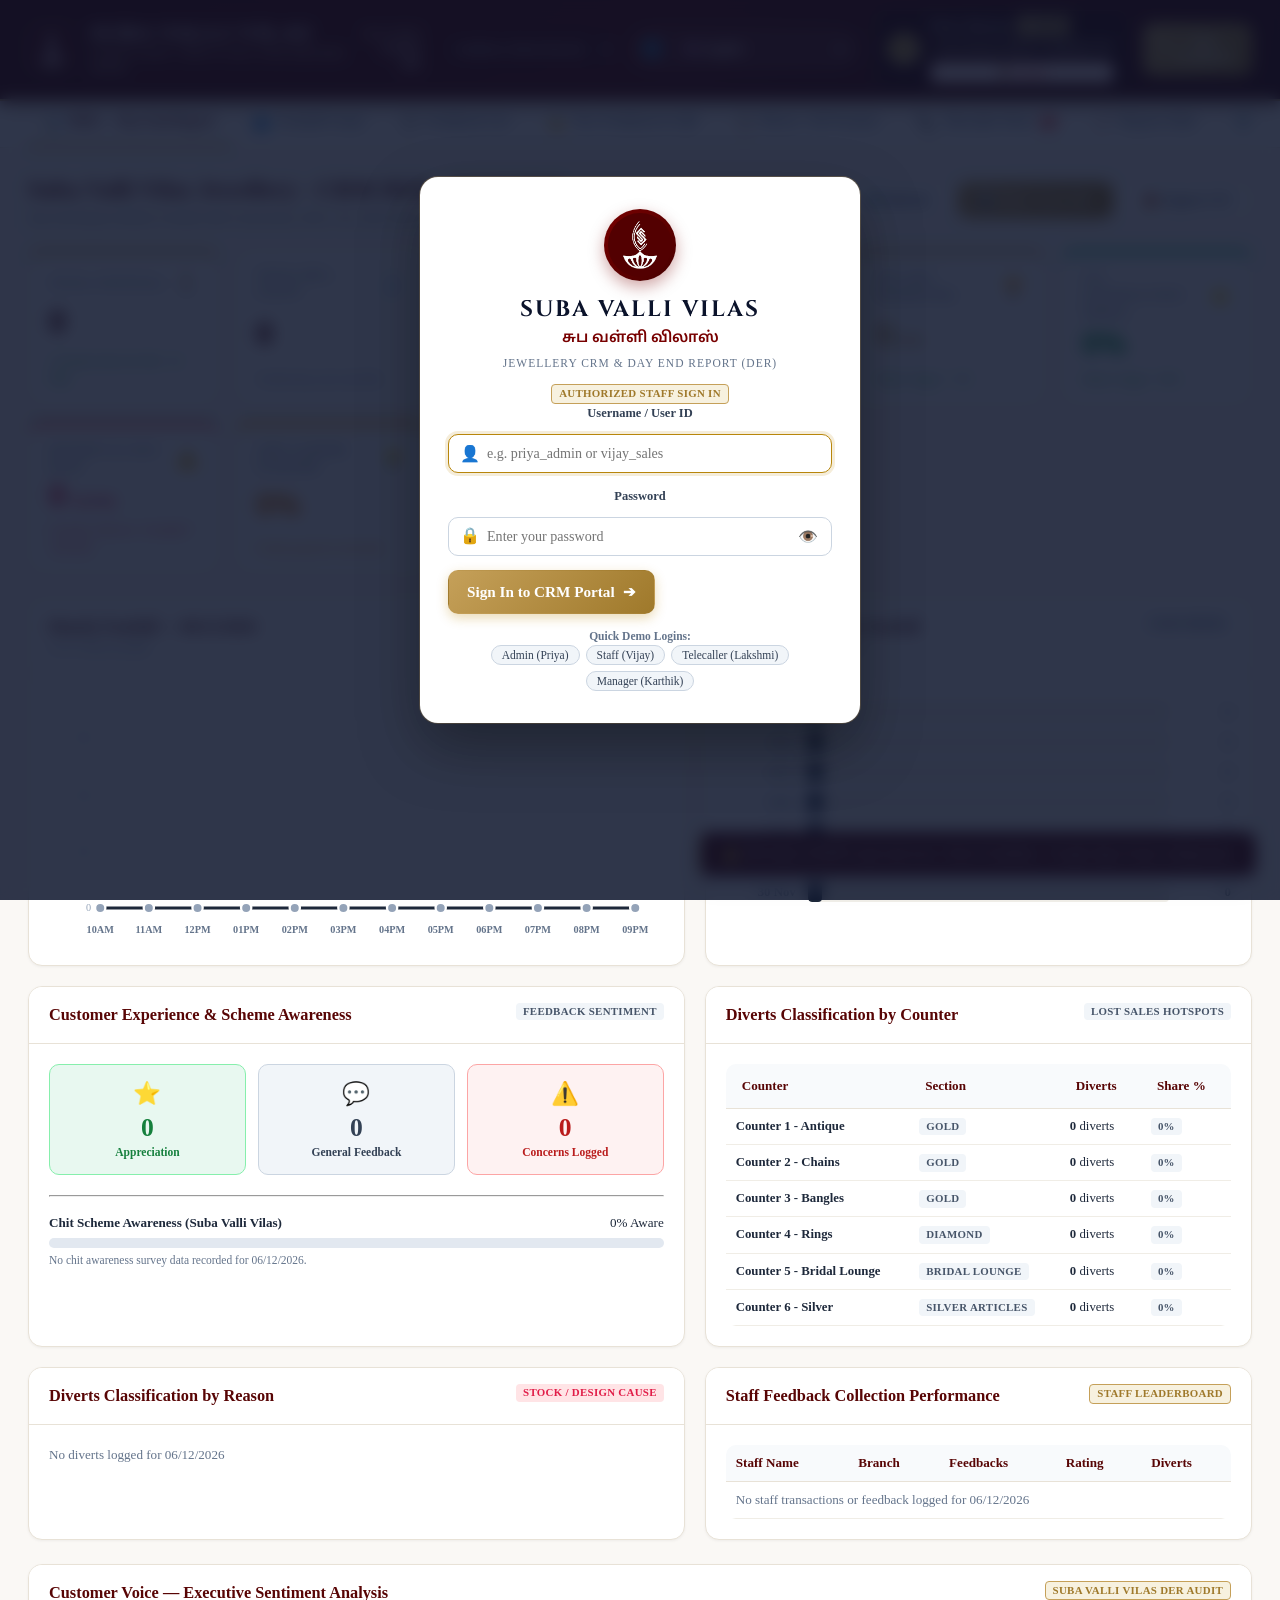
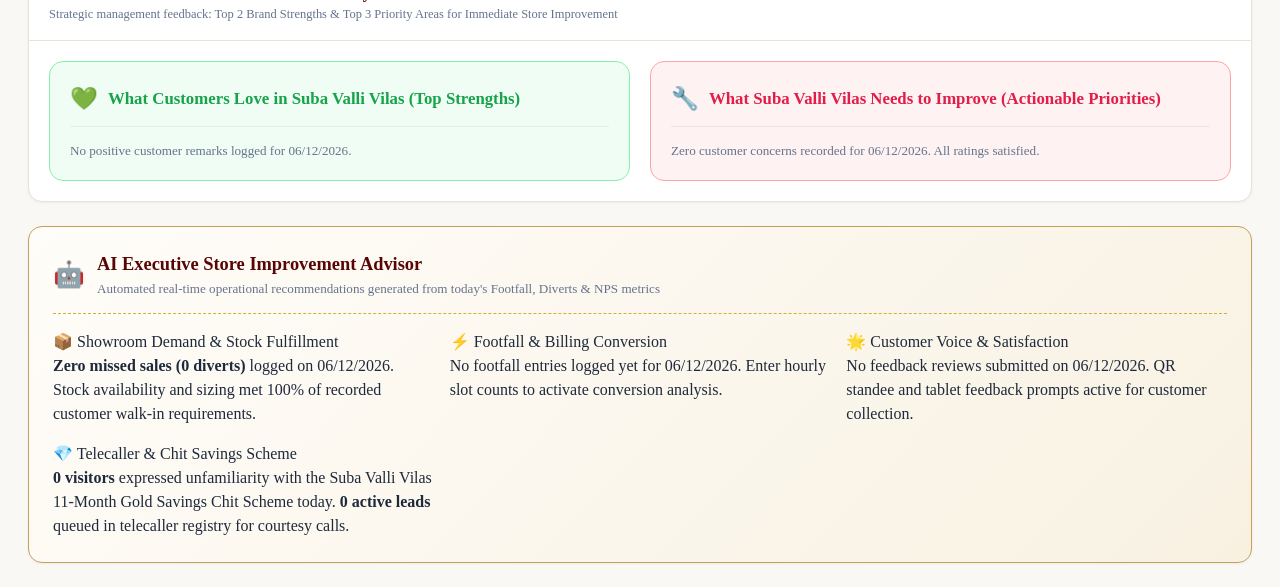
==== index.html @ 1b775e9b "Add files via upload" ====
<!DOCTYPE html>
<html lang="en">
<head>
  <meta charset="UTF-8">
  <meta name="viewport" content="width=device-width, initial-scale=1.0">
  <title>Suba Valli Vilas | CRM Jewellery App & Day End Report (DER)</title>
  <link rel="icon" type="image/png" href="svv-logo.png">
  <!-- Google Fonts for Luxury Jewellery Aesthetic -->
  <link rel="preconnect" href="https://fonts.googleapis.com">
  <link rel="preconnect" href="https://fonts.gstatic.com" crossorigin>
  <link href="https://fonts.googleapis.com/css2?family=Cinzel:wght@500;600;700;800&family=Plus+Jakarta+Sans:wght@300;400;500;600;700&family=Noto+Sans+Tamil:wght@400;500;600;700&display=swap" rel="stylesheet">
  <link rel="stylesheet" href="style.css">
</head>
<body class="theme-light">
  <!-- APP HEADER -->
  <header class="app-header">
    <div class="header-brand">
      <div class="brand-logo-badge">
        <img src="svv-logo.png" alt="Suba Valli Vilas Logo" class="brand-logo-img">
      </div>
      <div class="brand-text">
        <h1 class="brand-title">SUBA VALLI VILAS</h1>
        <p class="brand-tagline">JEWELLERY CRM &amp; DAY END REPORT (DER)</p>
      </div>
    </div>

    <!-- HEADER RIGHT CONTROLS -->
    <div class="header-actions">
      <!-- Live Clock & Date -->
      <div class="header-item header-datetime">
        <span class="live-date" id="headerDate">15/09/2026</span>
        <span class="live-time" id="headerTime">10:00:00 AM</span>
      </div>

      <!-- Branch Switcher (Single showroom: Cuddalore) -->
      <div class="header-item">
        <label for="branchSelect" class="sr-only">Branch</label>
        <select id="branchSelect" class="header-select">
          <option value="Cuddalore (Main Branch)" selected>Cuddalore (Main Branch)</option>
          <option value="Future Expansion Branch">+ Add Future Branch</option>
        </select>
      </div>

      <!-- Multi-Language Selector (5 Languages + Google Translate) -->
      <div class="header-item lang-selector-wrap">
        <label for="appLanguageSelect" class="sr-only">Language</label>
        <div class="lang-dropdown-box">
          <span class="lang-icon">🌐</span>
          <select id="appLanguageSelect" class="header-select lang-dropdown" title="Select Language / மொழியைத் தேர்வு செய்க">
            <option value="en" selected>🇬🇧 English</option>
            <option value="ta">🇮🇳 தமிழ் (Tamil)</option>
            <option value="hi">🇮🇳 हिन्दी (Hindi)</option>
            <option value="kn">🇮🇳 ಕನ್ನಡ (Kannada)</option>
            <option value="ml">🇮🇳 മലയാളம் (Malayalam)</option>
          </select>
        </div>
      </div>

      <!-- Active User Profile & Executive Switcher -->
      <div class="header-item user-profile-box">
        <div class="user-avatar" id="userAvatar">P</div>
        <div class="user-info">
          <div class="user-name-line">
            <span class="user-name" id="currentUserName">Priya Sharma</span>
            <span class="user-role-badge badge-admin" id="currentUserRoleBadge">Admin</span>
          </div>
          <div class="user-switch-wrap">
            <select id="quickUserSwitch" class="user-switch-dropdown" title="Switch User Role">
              <option value="USR-001">Priya Sharma (Admin - Cuddalore)</option>
              <option value="USR-002">Vijay (Staff - Counter 3)</option>
              <option value="USR-003">Lakshmi (Telecaller Desk)</option>
              <option value="USR-004">Balagoud (Staff - Counter 1)</option>
              <option value="USR-005">Karthik (Store Manager)</option>
            </select>
          </div>
          <button type="button" id="btnSignOut" class="btn btn-xs btn-outline btn-logout" title="Sign Out / Logout">
            <span>🚪 Logout</span>
          </button>
        </div>
      </div>

      <!-- Prominent Add Feedback Button in Right Corner -->
      <button id="btnOpenNewFeedback" class="btn btn-gold btn-add-feedback">
        <span class="btn-icon">+</span>
        <span>New Feedback</span>
      </button>
    </div>
  </header>

  <!-- NAVIGATION TABS -->
  <nav class="app-nav">
    <div class="nav-container">
      <button class="nav-tab active" data-tab="der-screen" id="tab-der">
        <span class="tab-icon">📊</span>
        <span>DER — Day End Report</span>
      </button>
      <button class="nav-tab" data-tab="footfall-screen" id="tab-footfall">
        <span class="tab-icon">👥</span>
        <span>Footfall Count</span>
      </button>
      <button class="nav-tab" data-tab="feedback-screen" id="tab-feedback">
        <span class="tab-icon">💬</span>
        <span>Feedback List</span>
      </button>
      <button class="nav-tab" data-tab="feedback-entry-screen" id="tab-feedback-entry">
        <span class="tab-icon">✍️</span>
        <span>New Feedback & QR</span>
      </button>
      <button class="nav-tab" data-tab="divert-screen" id="tab-divert">
        <span class="tab-icon">📋</span>
        <span>Divert / GD Tracker</span>
      </button>
      <button class="nav-tab" data-tab="telecaller-screen" id="tab-telecaller">
        <span class="tab-icon">📞</span>
        <span>Telecaller Desk</span>
        <span class="nav-badge" id="telecallerQueueCount">4</span>
      </button>
      <button class="nav-tab" data-tab="reports-screen" id="tab-reports">
        <span class="tab-icon">📈</span>
        <span>Reports Hub</span>
      </button>
      <button class="nav-tab" data-tab="users-screen" id="tab-users">
        <span class="tab-icon">🛡️</span>
        <span>User Management</span>
      </button>
      <button class="nav-tab" data-tab="settings-screen" id="tab-settings">
        <span class="tab-icon">⚙️</span>
        <span>Questions & Sheet</span>
      </button>
    </div>
  </nav>

  <!-- MAIN APP CONTENT -->
  <main class="app-main">

    <!-- 1. DER EXECUTIVE DASHBOARD SCREEN (Day End Report) -->
    <section id="der-screen" class="screen-view active">
      <!-- Print Banner (Visible only in PDF / Print) -->
      <div class="print-banner" id="derPrintBanner">
        <div style="display:flex; align-items:center; justify-content:center; gap:16px;">
          <img src="assets/logo.png" style="width:48px; height:48px; border-radius:8px;" alt="Suba Valli Vilas Logo">
          <div style="text-align:left;">
            <h2 id="derPrintMainHeading" style="font-family:'Cambria', Georgia, serif; color:#580505; margin:0; letter-spacing:0.5px; font-size:1.3rem;">Suba Valli Vilas Jewellery - CRM DER</h2>
            <p style="margin:0; font-size:11px; color:#555; font-weight:600;">DAY END REPORT (DER) — CUDDALORE SHOWROOM EXECUTIVE AUDIT</p>
          </div>
        </div>
      </div>

      <div class="view-header">
        <div>
          <h2 class="view-title" id="derScreenHeading">Suba Valli Vilas Jewellery - CRM DER</h2>
          <p class="view-subtitle">Day End Report (DER): Footfall, Bill Conversions, NPS, CSI, Chit Scheme & Diverts Audit</p>
        </div>
        <div class="view-actions">
          <input type="date" id="derDateFilter" class="form-input date-input">
          <button class="btn btn-outline" id="btnRefreshDER">🔄 Refresh</button>
          <button class="btn btn-gold" id="btnPrintDER">🖨️ Print / Save PDF</button>
          <button class="btn btn-outline" id="btnExportDERSummary">📥 Export CSV</button>
        </div>
      </div>

      <!-- DER Top KPI Cards (Conversion Benchmark >90%, NPS >+95, CSI >95%, Divert/Footfall*100) -->
      <div class="kpi-grid">
        <div class="kpi-card gold-border">
          <div class="kpi-header">
            <span class="kpi-label">TOTAL FOOTFALL</span>
            <span class="kpi-icon">🚶</span>
          </div>
          <div class="kpi-value" id="derTotalFootfall">342</div>
          <div class="kpi-footer text-success">
            <span id="derFootfallDiff">12 hourly slots (10 AM - 10 PM)</span>
          </div>
        </div>

        <div class="kpi-card">
          <div class="kpi-header">
            <span class="kpi-label">TOTAL BILL COUNT</span>
            <span class="kpi-icon">🧾</span>
          </div>
          <div class="kpi-value" id="derTotalBills">118</div>
          <div class="kpi-footer text-muted">
            <span>Verified day-end cash bills</span>
          </div>
        </div>

        <div class="kpi-card emerald-accent">
          <div class="kpi-header">
            <span class="kpi-label">CONVERSION RATE</span>
            <span class="kpi-icon">🎯</span>
          </div>
          <div class="kpi-value" id="derConversionRate">34.5%</div>
          <div class="kpi-footer">
            <span class="ratio-pill font-bold" id="derConversionBenchmark">Benchmark &gt; 90%</span>
            <span class="text-xs text-muted ml-1" id="derFootfallRatio">1:2.9 ratio</span>
          </div>
        </div>

        <!-- Total Feedback Count Card (User Request #2) -->
        <div class="kpi-card gold-border" id="derFeedbackKpiCard">
          <div class="kpi-header">
            <span class="kpi-label">TOTAL FEEDBACKS</span>
            <span class="kpi-icon">💬</span>
          </div>
          <div class="kpi-value text-gold" id="derTotalFeedbacksCount">0</div>
          <div class="kpi-footer text-muted" style="font-size: 0.78rem;">
            <span id="derFeedbackChannelBreakdown" style="font-weight: 600;">Staff: 0 | QR: 0</span>
          </div>
        </div>

        <!-- Net Promoter Score (NPS > +95 Target with clear formula) -->
        <div class="kpi-card gold-border">
          <div class="kpi-header">
            <span class="kpi-label">NPS (NET PROMOTER)</span>
            <span class="kpi-icon">🏆</span>
          </div>
          <div class="kpi-value text-gold" id="derNPSScore">+96<span class="text-sm">/100</span></div>
          <div class="kpi-footer text-success">
            <span id="derNPSDetail">Metric Target &gt; +95</span>
          </div>
        </div>

        <!-- Customer Satisfaction Index (CSI > 95% Target with clear formula) -->
        <div class="kpi-card emerald-accent">
          <div class="kpi-header">
            <span class="kpi-label">CSI (SATISFACTION INDEX)</span>
            <span class="kpi-icon">⭐</span>
          </div>
          <div class="kpi-value text-success" id="derCSIScore">96.4%</div>
          <div class="kpi-footer text-success">
            <span id="derCSIDetail">Metric Target &gt; 95%</span>
          </div>
        </div>

        <!-- Diverts & Lost Sales Rate: (Diverts / Footfall) * 100 -->
        <div class="kpi-card rose-accent">
          <div class="kpi-header">
            <span class="kpi-label">DIVERTS &amp; LOSS RATE</span>
            <span class="kpi-icon">⚠️</span>
          </div>
          <div class="kpi-value text-rose" id="derDivertsCount">16 <span class="text-sm font-normal" id="derDivertRatePct">(4.7%)</span></div>
          <div class="kpi-footer text-rose">
            <span id="derDivertFormula">Formula: (Diverts / Footfall) * 100</span>
          </div>
        </div>

        <div class="kpi-card amber-accent">
          <div class="kpi-header">
            <span class="kpi-label">CHIT SCHEME UNAWARE</span>
            <span class="kpi-icon">💡</span>
          </div>
          <div class="kpi-value text-amber" id="derSchemeUnawareCount">38%</div>
          <div class="kpi-footer text-amber">
            <span id="derSchemeQueuedCount">32 leads queued in telecaller</span>
          </div>
        </div>
      </div>

      <!-- DER Detailed Analytics Grid: Hourly Footfall Line Graph + Weekly Daily Footfall Horizontal Bars -->
      <div class="dashboard-analytics-grid">
        <!-- Card 1: Hourly Footfall with Point Counts (Image 1 Left Reference) -->
        <div class="card chart-card" id="derHourlyGraphCard">
          <div class="card-header d-flex justify-between align-center">
            <div>
              <h3 class="card-title" id="derHourlyGraphTitle">Hourly Footfall</h3>
              <p class="card-subtitle text-xs text-muted" id="derHourlySlotsSubtitle">12 slots recorded</p>
            </div>
            <span class="badge badge-gold" id="derHourlyBadge">Hourly Trend</span>
          </div>
          <div class="card-body">
            <div class="der-line-chart-wrapper" id="derHourlyChartContainer">
              <!-- Rendered via JS SVG with count labels above each point -->
            </div>
          </div>
        </div>

        <!-- Card 2: This Week Daily Footfall (Image 1 Right Reference) -->
        <div class="card chart-card" id="derWeeklyFootfallCard">
          <div class="card-header d-flex justify-between align-center">
            <div>
              <h3 class="card-title">This Week — Daily Footfall</h3>
              <p class="card-subtitle text-xs text-muted" id="derWeeklySub">Last 7 days from selected date</p>
            </div>
            <span class="badge badge-subtle">7-Day Trend</span>
          </div>
          <div class="card-body">
            <div class="der-weekly-bars-wrapper" id="derWeeklyBarsContainer">
              <!-- Rendered via JS horizontal bars matching Image 1 -->
            </div>
          </div>
        </div>
      </div>

      <!-- DER Secondary Analytics Grid: Sentiment & Divert by Counter -->
      <div class="dashboard-analytics-grid mt-4">
        <!-- Sentiment & Scheme Awareness Donut/Progress -->
        <div class="card sentiment-card">
          <div class="card-header">
            <h3 class="card-title">Customer Experience & Scheme Awareness</h3>
            <span class="badge badge-subtle">Feedback Sentiment</span>
          </div>
          <div class="card-body">
            <div class="sentiment-summary-row">
              <div class="sentiment-stat appreciation">
                <span class="sentiment-stat-icon">⭐</span>
                <span class="sentiment-stat-val" id="derApprecCount">68</span>
                <span class="sentiment-stat-lbl">Appreciation</span>
              </div>
              <div class="sentiment-stat neutral">
                <span class="sentiment-stat-icon">💬</span>
                <span class="sentiment-stat-val" id="derNeutralCount">12</span>
                <span class="sentiment-stat-lbl">General Feedback</span>
              </div>
              <div class="sentiment-stat concern">
                <span class="sentiment-stat-icon">⚠️</span>
                <span class="sentiment-stat-val" id="derConcernCount">4</span>
                <span class="sentiment-stat-lbl">Concerns Logged</span>
              </div>
            </div>

            <hr class="divider">

            <div class="chit-scheme-breakdown">
              <div class="scheme-header">
                <strong>Chit Scheme Awareness (Suba Valli Vilas)</strong>
                <span id="derSchemeAwarePct">62% Aware</span>
              </div>
              <div class="progress-bar-container">
                <div class="progress-bar-fill progress-gold" id="derSchemeBar" style="width: 62%;"></div>
              </div>
              <p class="text-xs text-muted mt-1" id="derSchemeUnawareDesc">Chit saving scheme awareness and telecaller outreach conversion status.</p>
            </div>
          </div>
        </div>

        <!-- Divert by Counter -->
        <div class="card">
          <div class="card-header">
            <h3 class="card-title">Diverts Classification by Counter</h3>
            <span class="badge badge-subtle">Lost Sales Hotspots</span>
          </div>
          <div class="card-body">
            <div class="table-container der-table-wrap">
              <table class="data-table">
                <thead>
                  <tr>
                    <th>Counter</th>
                    <th>Section</th>
                    <th>Diverts</th>
                    <th>Share %</th>
                  </tr>
                </thead>
                <tbody id="derDivertCountersBody">
                  <!-- Rendered via JS -->
                </tbody>
              </table>
            </div>
          </div>
        </div>
      </div>

      <!-- DER Tertiary Analytics Grid: Divert Reasons & Staff Leaderboard -->
      <div class="dashboard-analytics-grid mt-4">
        <!-- Top Divert Reasons -->
        <div class="card">
          <div class="card-header">
            <h3 class="card-title">Diverts Classification by Reason</h3>
            <span class="badge badge-rose">Stock / Design Cause</span>
          </div>
          <div class="card-body">
            <ul class="divert-rank-list" id="derDivertReasonsList">
              <!-- Rendered via JS -->
            </ul>
          </div>
        </div>

        <!-- Top Staff Collection Leaderboard -->
        <div class="card">
          <div class="card-header">
            <h3 class="card-title">Staff Feedback Collection Performance</h3>
            <span class="badge badge-gold">Staff Leaderboard</span>
          </div>
          <div class="card-body">
            <div class="table-container der-table-wrap">
              <table class="data-table" id="derStaffTable">
                <thead>
                  <tr>
                    <th>Staff Name</th>
                    <th>Branch</th>
                    <th>Feedbacks</th>
                    <th>Rating</th>
                    <th>Diverts</th>
                  </tr>
                </thead>
                <tbody id="derStaffTableBody">
                  <!-- Rendered via JS -->
                </tbody>
              </table>
            </div>
          </div>
        </div>
      </div>

      <!-- DER VOICE OF CUSTOMER: WHAT CUSTOMERS LOVE VS WHAT NEEDS IMPROVEMENT -->
      <div class="der-voc-section">
        <div class="card">
          <div class="card-header d-flex justify-between align-center">
            <div>
              <h3 class="card-title">Customer Voice — Executive Sentiment Analysis</h3>
              <p class="card-subtitle">Strategic management feedback: Top 2 Brand Strengths & Top 3 Priority Areas for Immediate Store Improvement</p>
            </div>
            <span class="badge badge-gold">Suba Valli Vilas DER Audit</span>
          </div>
          <div class="card-body">
            <div class="voc-grid">
              <!-- What Customers Love (Top Strengths) -->
              <div class="voc-card voc-positive">
                <div class="voc-header">
                  <span class="voc-icon">💚</span>
                  <strong class="voc-title text-success">What Customers Love in Suba Valli Vilas (Top Strengths)</strong>
                </div>
                <div class="voc-list" id="derPositivePointsList">
                  <!-- Rendered via JS -->
                </div>
              </div>

              <!-- What Needs to Improve (Top Improvement Areas) -->
              <div class="voc-card voc-negative">
                <div class="voc-header">
                  <span class="voc-icon">🔧</span>
                  <strong class="voc-title text-rose">What Suba Valli Vilas Needs to Improve (Actionable Priorities)</strong>
                </div>
                <div class="voc-list" id="derNegativePointsList">
                  <!-- Rendered via JS -->
                </div>
              </div>
            </div>
          </div>
        </div>
      </div>

      <!-- AUTOMATED AI STORE IMPROVEMENT ADVISOR (Requested by user) -->
      <div class="ai-advisor-section mt-4" id="derAiAdvisorContainer">
        <div class="ai-advisor-header">
          <span style="font-size:1.6rem;">🤖</span>
          <div>
            <h3 style="font-size:1.15rem; font-weight:700; color:#580505; margin:0;">AI Executive Store Improvement Advisor</h3>
            <p style="font-size:0.82rem; color:#64748B; margin:0;">Automated real-time operational recommendations generated from today's Footfall, Diverts & NPS metrics</p>
          </div>
        </div>
        <div class="ai-rec-grid" id="aiRecommendationsList">
          <!-- Rendered dynamically via JS -->
        </div>
      </div>
    </section>

    <!-- 2. FOOTFALL COUNT SCREEN (Today + Yesterday Admin Dashboard) -->
    <section id="footfall-screen" class="screen-view">
      <div class="view-header">
        <div>
          <h2 class="view-title">Footfall Count & Slot Management</h2>
          <p class="view-subtitle">Track hourly visitor entries (10:00 AM – 10:00 PM), submit day-end bills, and monitor conversion percentage</p>
        </div>
        <div class="view-actions">
          <span class="badge badge-gold" id="footfallCurrentSlotBadge">Active Slot: 10:00 AM - 11:00 AM</span>
        </div>
      </div>

      <!-- Top KPI Row (Matches uploaded UI media_1789450339372.png) -->
      <div class="kpi-grid">
        <div class="kpi-card">
          <div class="kpi-header"><span class="kpi-label">TODAY'S FOOTFALL</span></div>
          <div class="kpi-value" id="ffTodayTotal">0</div>
          <div class="kpi-footer text-muted"><span>visitors logged</span></div>
        </div>

        <div class="kpi-card">
          <div class="kpi-header"><span class="kpi-label">SLOTS SUBMITTED</span></div>
          <div class="kpi-value" id="ffSlotsSubmitted">0 / 12</div>
          <div class="kpi-footer text-muted"><span>hourly slots</span></div>
        </div>

        <div class="kpi-card">
          <div class="kpi-header"><span class="kpi-label">ACTIVE SLOT</span></div>
          <div class="kpi-value text-gold" id="ffActiveSlotLabel">10:00 AM</div>
          <div class="kpi-footer text-muted"><span id="ffActiveSlotSub">current hour</span></div>
        </div>

        <div class="kpi-card gold-border">
          <div class="kpi-header"><span class="kpi-label">PEAK HOUR TODAY</span></div>
          <div class="kpi-value text-gold" id="ffPeakHour">—</div>
          <div class="kpi-footer text-muted"><span id="ffPeakHourSub">highest footfall slot today</span></div>
        </div>
      </div>

      <!-- Day-end Bill Count Input Banner -->
      <div class="card day-bill-card">
        <div class="day-bill-content">
          <div class="day-bill-info">
            <span class="day-bill-icon">🧾</span>
            <div>
              <strong class="day-bill-title">Day-end Bill Count (Today)</strong>
              <p class="day-bill-desc">Update daily total cash & digital billing count to calculate live conversion percentage</p>
            </div>
          </div>
          <div class="day-bill-form">
            <input type="number" id="todayBillsInput" class="form-input" placeholder="Enter bills count" min="0">
            <button class="btn btn-navy" id="btnSaveTodayBills">Save Bill Count</button>
            <div class="conversion-pill-box" id="todayConversionBox" style="display:none;">
              <span>Conversion: <strong id="todayConversionPct">0%</strong></span>
              <span class="text-xs text-muted" id="todayRatioPct">0 bills/visitor</span>
            </div>
          </div>
        </div>
      </div>

      <!-- Today's Hourly Slots Grid (Top Section) -->
      <div class="slots-section">
        <div class="section-title-row">
          <h3 class="section-heading">TODAY'S HOURLY SLOTS (10:00 AM – 10:00 PM)</h3>
          <span class="text-xs text-muted">Rule: Slots can only be updated within the active hour. Missed slots lock after closing time.</span>
        </div>
        <div class="slots-grid" id="todaySlotsGrid">
          <!-- 12 Hourly Slot Cards rendered via JS -->
        </div>
      </div>

      <!-- YESTERDAY'S & PREVIOUS DAYS SLOTS (BOTTOM SECTION - ADMIN ONLY) -->
      <div class="card admin-history-card mt-5" id="yesterdayAdminSection">
        <div class="card-header admin-header">
          <div class="admin-badge-title">
            <span class="admin-lock-icon">🔒</span>
            <div>
              <h3 class="card-title">Previous Days — Hourly Slots & Bills Update</h3>
              <p class="card-subtitle">Admin & Store Manager Only: Missed yesterday's slot? Edit & update past 7 days records here.</p>
            </div>
          </div>
          <div class="admin-access-indicator">
            <span class="badge badge-admin" id="yesterdayAccessStatus">Admin Mode Active</span>
          </div>
        </div>

        <div class="card-body">
          <div id="adminLockedNotice" class="locked-notice" style="display:none;">
            <p>🔒 <strong>Access Restricted:</strong> You are currently viewing as Staff. Only Store Admin and Managers can view and edit yesterday's missed slots or past days bill counts.</p>
            <button class="btn btn-sm btn-gold mt-2" onclick="app.switchRole('USR-001')">Switch to Admin Profile</button>
          </div>

          <div id="adminYesterdayContent">
            <!-- Yesterday's Slot Quick Edit Row -->
            <div class="yesterday-slot-editor">
              <div class="yesterday-selector-row d-flex flex-wrap items-center gap-3">
                <div>
                  <label for="yesterdayDateSelector"><strong>Select Past Date:</strong></label>
                  <input type="date" id="yesterdayDateSelector" class="form-input date-input" style="display:inline-block; width:auto; margin-left:6px;">
                </div>
                <div>
                  <label for="pastDateBillsInput"><strong>Day-End Bills:</strong></label>
                  <input type="number" id="pastDateBillsInput" class="form-input" style="display:inline-block; width:95px; margin-left:6px;" min="0" placeholder="0">
                </div>
                <div class="d-flex items-center gap-2">
                  <button class="btn btn-outline btn-sm" id="btnLoadPastDateSlots">📅 Load Date</button>
                  <button class="btn btn-gold btn-sm" id="btnSavePastDaySlots">💾 Save Past Day Slots & Bills</button>
                  <span id="pastSlotsSaveStatus" class="text-xs font-bold text-muted"></span>
                </div>
              </div>

              <!-- Past Date Slots Grid -->
              <div class="past-slots-container mt-3">
                <h4 class="past-slots-title" id="pastSlotsTitle">Missed Slot Correction for Past Date</h4>
                <div class="past-slots-grid" id="pastSlotsGrid">
                  <!-- Past slots rendered via JS -->
                </div>
              </div>
            </div>

            <!-- Past 7 Days Bills & Conversion Summary Table -->
            <div class="past-days-table-wrapper mt-4">
              <h4 class="table-subheading">Past 7 Days — Bills & Conversion Audit</h4>
              <table class="data-table">
                <thead>
                  <tr>
                    <th>Date</th>
                    <th>Total Footfall</th>
                    <th>Day-End Bills</th>
                    <th>Conversion Rate</th>
                    <th>Ratio (Footfall/Bill)</th>
                    <th>Status</th>
                    <th>Admin Action</th>
                  </tr>
                </thead>
                <tbody id="pastDaysTableBody">
                  <!-- Rendered via JS -->
                </tbody>
              </table>
            </div>
          </div>
        </div>
      </div>
    </section>

    <!-- 3. FEEDBACK MANAGER SCREEN (Matches uploaded UI media_1789452703021.png & media_1789452959094.png) -->
    <section id="feedback-screen" class="screen-view">
      <div class="view-header">
        <div>
          <h2 class="view-title">Customer Feedback Hub</h2>
          <p class="view-subtitle">Review feedback entries, track sentiment categories, manage staff attribution, and launch customer QR portals</p>
        </div>
        <div class="view-actions">
          <button class="btn btn-outline" id="btnOpenCustomerQR">
            <span>📱 Customer QR Code & Link</span>
          </button>
          <button class="btn btn-gold" id="btnFeedbackNewAction">
            <span>+ Add Feedback</span>
          </button>
        </div>
      </div>

      <!-- Feedback Metric Cards (Matches media_1789929579152.png) -->
      <div class="feedback-stats-row">
        <div class="fb-metric-card" data-stat-status="ALL" title="Click to view All Feedbacks" style="cursor:pointer;">
          <span class="fb-metric-label">TOTAL</span>
          <span class="fb-metric-num" id="fbStatTotal">8,510</span>
        </div>
        <div class="fb-metric-card" data-stat-status="NEW" title="Click to filter New" style="cursor:pointer;">
          <span class="fb-metric-label">NEW</span>
          <span class="fb-metric-num text-primary" id="fbStatNew">8,035</span>
        </div>
        <div class="fb-metric-card" data-stat-status="REVIEWED" title="Click to filter Reviewed" style="cursor:pointer;">
          <span class="fb-metric-label">REVIEWED</span>
          <span class="fb-metric-num text-gold" id="fbStatReviewed">123</span>
        </div>
        <div class="fb-metric-card" data-stat-status="ACTION TAKEN" title="Click to filter Action Taken" style="cursor:pointer;">
          <span class="fb-metric-label">ACTION TAKEN</span>
          <span class="fb-metric-num text-amber" id="fbStatAction">350</span>
        </div>
        <div class="fb-metric-card" data-stat-status="CLOSED" title="Click to filter Closed" style="cursor:pointer;">
          <span class="fb-metric-label">CLOSED</span>
          <span class="fb-metric-num text-success" id="fbStatClosed">2</span>
        </div>
      </div>

      <!-- Question-Wise AI Strategic Suggestions Panel (Requested by User) -->
      <div class="card mb-3 p-3 ai-advisor-panel" id="fbAIAdvisorPanel" style="border: 1.5px solid #C5A059; background: linear-gradient(135deg, #FFFCF7 0%, #FFFFFF 100%);">
        <div class="d-flex justify-between align-center mb-2 pb-2 border-bottom flex-wrap gap-2">
          <div class="d-flex align-center gap-2">
            <span style="font-size: 1.35rem;">🤖</span>
            <div>
              <h3 style="margin: 0; font-size: 1.05rem; color: var(--maroon-primary); font-weight: 700;">Question-Wise Strategic AI Suggestions &amp; Voice of Customer</h3>
              <p class="text-xs text-muted mb-0">Concise, data-accurate showroom recommendations synthesized question-by-question</p>
            </div>
          </div>
          <div class="d-flex align-center gap-2">
            <span class="badge badge-gold" id="fbAIAdvisorBadge">⚡ Real-time Feedback AI</span>
          </div>
        </div>
        <div class="ai-suggestions-grid" id="fbAISuggestionsGrid" style="display: grid; grid-template-columns: repeat(auto-fit, minmax(280px, 1fr)); gap: 12px; margin-top: 10px;">
          <!-- Dynamically populated via renderFeedbackAIAdvisor() -->
        </div>
      </div>

      <!-- Filter Controls Bar with Date Range (Requested by user) -->
      <div class="filter-bar-card card">
        <div class="filter-controls">
          <div class="filter-group">
            <label for="fbFilterStartDate">From Date:</label>
            <input type="date" id="fbFilterStartDate" class="form-input date-input" title="Filter Start Date">
          </div>

          <div class="filter-group">
            <label for="fbFilterEndDate">To Date:</label>
            <input type="date" id="fbFilterEndDate" class="form-input date-input" title="Filter End Date">
          </div>

          <div class="filter-group">
            <label for="fbFilterStatus">Status:</label>
            <select id="fbFilterStatus" class="form-input">
              <option value="ALL">All Status</option>
              <option value="NEW">New</option>
              <option value="REVIEWED">Reviewed</option>
              <option value="ACTION TAKEN">Action Taken</option>
              <option value="CLOSED">Closed</option>
            </select>
          </div>

          <div class="filter-group">
            <label for="fbFilterMood">Mood Category:</label>
            <select id="fbFilterMood" class="form-input">
              <option value="ALL">All Categories</option>
              <option value="Appreciation">⭐ Appreciation</option>
              <option value="Feedback">💬 General Feedback</option>
              <option value="Concern">⚠️ Concern</option>
            </select>
          </div>

          <div class="filter-group">
            <label for="fbFilterStaff">Collected By Staff:</label>
            <select id="fbFilterStaff" class="form-input">
              <option value="ALL">All Staff Members</option>
              <option value="Vijay">Vijay (Counter 3)</option>
              <option value="Balagoud">Balagoud</option>
              <option value="Nilesh">Nilesh</option>
              <option value="Valent">Valent</option>
              <option value="Arun hasbe">Arun hasbe</option>
              <option value="Swati">Swati</option>
              <option value="Priya Sharma">Priya Sharma</option>
              <option value="Customer Self-Fill (QR)">Customer Self-Fill (QR)</option>
            </select>
          </div>

          <div class="filter-group-actions">
            <button type="button" class="btn btn-navy" id="btnFilterApply">🔄 Refresh</button>
            <button type="button" class="btn btn-outline" id="btnFilterReset">Reset</button>
          </div>
        </div>
        <div class="d-flex justify-between align-center mt-2 pt-2 border-top">
          <div class="d-flex align-center gap-2">
            <span class="text-xs text-muted">Quick Range:</span>
            <button type="button" class="btn btn-xs btn-outline" id="btnRangeToday">Today</button>
            <button type="button" class="btn btn-xs btn-outline" id="btnRangeYesterday">Yesterday</button>
            <button type="button" class="btn btn-xs btn-outline" id="btnRange7Days">Last 7 Days</button>
            <button type="button" class="btn btn-xs btn-outline" id="btnRangeAll">All Time</button>
          </div>
          <div class="filter-result-count">
            <span id="fbResultCount">Showing 8 entries</span>
          </div>
        </div>
      </div>

      <!-- Source Filter & Status Pills Toolbar (Requested by User for Tab vs QR Collection) -->
      <div class="feedback-source-toolbar card mb-3 p-3">
        <div class="d-flex justify-between align-center flex-wrap gap-2">
          <div class="d-flex align-center gap-2">
            <span class="text-xs font-bold text-muted" style="letter-spacing:0.5px;">COLLECTION SOURCE:</span>
            <div class="pill-group" id="fbSourcePillGroup">
              <button type="button" class="pill-btn active" data-source="ALL">All Sources</button>
              <button type="button" class="pill-btn" data-source="Staff">👤 Staff Collected (Tab)</button>
              <button type="button" class="pill-btn" data-source="QR">📱 Customer QR (Scan)</button>
            </div>
          </div>
          <div class="d-flex align-center gap-2">
            <span class="text-xs font-bold text-muted" style="letter-spacing:0.5px;">STATUS FILTER:</span>
            <div class="pill-group" id="fbStatusPillGroup">
              <button type="button" class="pill-btn active" data-status="ALL">All</button>
              <button type="button" class="pill-btn" data-status="NEW">New</button>
              <button type="button" class="pill-btn" data-status="REVIEWED">Reviewed</button>
              <button type="button" class="pill-btn" data-status="ACTION TAKEN">Action Taken</button>
              <button type="button" class="pill-btn" data-status="CLOSED">Closed</button>
            </div>
          </div>
        </div>
      </div>

      <!-- View Switcher: Feedback Cards vs Question-Wise Analysis (media_1789753610815.png) -->
      <div class="d-flex justify-between align-center mb-3">
        <div class="view-mode-tabs">
          <button type="button" class="view-mode-tab active" id="btnViewCardsMode">📋 Feedback Cards List</button>
          <button type="button" class="view-mode-tab" id="btnViewQuestionsMode">📊 Question-Wise Analysis & Customer Drill-Down</button>
        </div>
      </div>

      <!-- Feedback Cards List View (Matches layout in media_1789452959094.png) -->
      <div class="feedback-cards-container" id="feedbackCardsList">
        <!-- Rendered via JS -->
      </div>

      <!-- QUESTION-WISE ANALYSIS REPORT CONTAINER (Matching media_1789753610815.png) -->
      <div id="questionWiseReportContainer" style="display:none;">
        <div class="card p-4">
          <div class="d-flex justify-between align-center mb-2">
            <div>
              <h3 class="card-title" style="color:var(--maroon-primary); font-size:1.2rem;">Question-wise Analysis Report</h3>
              <p class="text-xs text-muted">Interactive breakdown: Click any option bar to view itemized customer details, city, answers & remarks</p>
            </div>
            <span class="badge badge-gold">Suba Valli Vilas Analytics</span>
          </div>

          <!-- Dynamic Question Cards Grid -->
          <div class="q-analysis-grid" id="questionCardsGrid">
            <!-- Rendered dynamically via JS -->
          </div>

          <!-- Interactive Customer Itemized Drill-Down Panel -->
          <div class="drilldown-panel" id="questionDrilldownPanel" style="display:none;">
            <div class="drilldown-header">
              <div>
                <h4 class="drilldown-title" id="drilldownQuestionTitle">Question: How often do you shop with us?</h4>
                <p class="text-xs text-muted" id="drilldownOptionSubtitle">Showing customers who selected: <strong id="drilldownOptionLabel" style="color:var(--gold-dark);">First Visit</strong></p>
              </div>
              <div class="d-flex align-center gap-2">
                <span class="drilldown-badge" id="drilldownCountBadge">0 Customers</span>
                <button type="button" class="btn btn-xs btn-outline" id="btnCloseDrilldown">✕ Close</button>
              </div>
            </div>
            
            <div class="table-responsive">
              <table class="data-table" id="drilldownTable">
                <thead>
                  <tr>
                    <th>Customer Name</th>
                    <th>Mobile</th>
                    <th>City / Town</th>
                    <th>Selected Choice</th>
                    <th>Occasion & Date</th>
                    <th>Other Key Answers</th>
                    <th>Customer Remarks</th>
                    <th>Staff Attributed</th>
                  </tr>
                </thead>
                <tbody id="drilldownTableBody">
                  <!-- Rendered via JS -->
                </tbody>
              </table>
            </div>
          </div>
        </div>
      </div>
    </section>

    <!-- NEW SCREEN: DEDICATED FEEDBACK ENTRY & QR CODE PORTAL (Requested by user) -->
    <section id="feedback-entry-screen" class="screen-view">
      <div class="view-header">
        <div>
          <h2 class="view-title">New Feedback Entry & Customer QR Portal</h2>
          <p class="view-subtitle">Suba Valli Vilas • Collect staff-assisted feedback or share live customer QR link</p>
        </div>
        <div class="view-actions">
          <button class="btn btn-outline" id="btnSyncQuestionsFromSheet" title="Sync latest dynamic questions from Google Sheet">
            <span>🔄 Sync Questions from Sheet</span>
          </button>
          <button class="btn btn-outline" id="btnSwitchToFeedbackList">
            <span>📋 View Feedback List</span>
          </button>
        </div>
      </div>

      <!-- TWO CLEAN FEEDBACK CHANNELS (User Request #8: Clean QR and Staff links without scanner box) -->
      <div class="qr-link-banner" style="background: linear-gradient(135deg, #2B0303 0%, #580505 50%, #3D0404 100%); padding: 24px; border-radius: 16px; border: 2px solid #C5A059;">
        <div style="width: 100%;">
          <div class="d-flex justify-between align-center flex-wrap gap-2 mb-2">
            <div class="d-flex align-center gap-2">
              <span style="font-size: 1.5rem;">🏷️</span>
              <h3 style="color: #FFFFFF; font-size: 1.2rem; margin: 0; font-family: 'Cinzel', serif;">Customer Feedback Collection Links</h3>
            </div>
            <span class="badge badge-gold">2 Dedicated Channels</span>
          </div>
          <p class="text-sm" style="color: #E2E8F0; margin-bottom: 16px;">
            Collect genuine customer feedback through two simple links: Share or print the <strong>Showroom QR Link</strong> for customer mobile scanning, or use the <strong>Showroom Tab Link</strong> on store tablets for in-person collection.
          </p>

          <!-- 2 Dedicated Channel Cards -->
          <div class="two-channel-grid" style="display: grid; grid-template-columns: repeat(auto-fit, minmax(320px, 1fr)); gap: 16px;">
            <!-- Channel 1: Showroom QR Code Link -->
            <div class="channel-card p-3 rounded" style="background: rgba(255,255,255,0.08); border: 1.5px solid #C5A059;">
              <div class="d-flex justify-between align-center mb-2">
                <strong style="color: #FFD700; font-size: 1rem;">📱 1. Customer QR Feedback Link</strong>
                <span class="badge badge-channel-qr">Customer QR</span>
              </div>
              <p class="text-xs mb-2" style="color: #F7F1DF !important;">For customers scanning with their mobile phones at counters or tables.</p>
              <div class="qr-link-copy-box" style="display: flex; gap: 8px; width: 100%; align-items: center;">
                <input type="text" id="qrChannelLinkInput" class="qr-link-input" readonly autocomplete="off" value="https://subavallivilascandb-gif.github.io/suba-valli-vilas-crm/feedback.html?src=qr" onclick="this.select();" title="Click to select full URL" style="flex: 1; min-width: 0; width: 100%;">
                <button type="button" class="btn btn-xs btn-gold" id="btnCopyQrLink" onclick="navigator.clipboard.writeText(document.getElementById('qrChannelLinkInput').value); app.showToast('📱 QR Code Link copied to clipboard!');" style="white-space: nowrap;">📋 Copy</button>
              </div>
              <div class="mt-2 d-flex gap-2">
                <a href="https://subavallivilascandb-gif.github.io/suba-valli-vilas-crm/feedback.html?src=qr" target="_blank" id="btnOpenCustomerQrLink" style="display:inline-flex; align-items:center; gap:6px; background: rgba(197,160,89,0.2); color: #FFD700; text-decoration: none; border: 1px solid rgba(197,160,89,0.6); padding: 7px 14px; border-radius: 6px; font-size: 0.82rem; font-weight: 600; transition: all 0.2s;">
                  <span>↗ Open Customer QR Link</span>
                </a>
              </div>
            </div>

            <!-- Channel 2: Showroom Tablet Mode Link -->
            <div class="channel-card p-3 rounded" style="background: rgba(255,255,255,0.08); border: 1.5px solid #38BDF8;">
              <div class="d-flex justify-between align-center mb-2">
                <strong style="color: #38BDF8; font-size: 1rem;">📟 2. Staff / Showroom Tab Link</strong>
                <span class="badge badge-channel-tab">Store Tablet</span>
              </div>
              <p class="text-xs mb-2" style="color: #F7F1DF !important;">Open this link on showroom tablets handed to customers by sales staff.</p>
              <div class="qr-link-copy-box" style="display: flex; gap: 8px; width: 100%; align-items: center;">
                <input type="text" id="tabChannelLinkInput" class="qr-link-input" readonly autocomplete="off" value="https://subavallivilascandb-gif.github.io/suba-valli-vilas-crm/feedback.html?src=tab" onclick="this.select();" title="Click to select full URL" style="flex: 1; min-width: 0; width: 100%;">
                <button type="button" class="btn btn-xs btn-gold" id="btnCopyTabLink" onclick="navigator.clipboard.writeText(document.getElementById('tabChannelLinkInput').value); app.showToast('📟 Showroom Tab Link copied to clipboard!');" style="white-space: nowrap;">📋 Copy</button>
              </div>
              <div class="mt-2 d-flex gap-2">
                <a href="https://subavallivilascandb-gif.github.io/suba-valli-vilas-crm/feedback.html?src=tab" target="_blank" id="btnOpenStaffTabLink" style="display:inline-flex; align-items:center; gap:6px; background: rgba(56,189,248,0.18); color: #38BDF8; text-decoration: none; border: 1px solid rgba(56,189,248,0.5); padding: 7px 14px; border-radius: 6px; font-size: 0.82rem; font-weight: 600; transition: all 0.2s;">
                  <span>🚀 Open Staff Tab Link</span>
                </a>
              </div>
            </div>
          </div>

          <!-- Hidden compatibility inputs for existing scripts -->
          <div style="display:none;">
            <input type="text" id="onPageShareLink" value="https://subavallivilascandb-gif.github.io/suba-valli-vilas-crm/feedback.html?src=qr">
            <button id="btnCopyOnPageLink"></button>
            <div id="onPageQRSVG"></div>
            <div id="qrStudioPreviewCaption"></div>
            <button id="btnDownloadQRImage"></button>
            <button id="btnTestCustomerMode"></button>
            <select id="qrStudioCounter"><option value="">All</option></select>
            <select id="qrStudioStaff"><option value="">All</option></select>
            <select id="qrStudioBranch"><option value="Cuddalore">Cuddalore</option></select>
            <div id="qrMediumSelector"></div>
          </div>
        </div>
      </div>

      <!-- ON-PAGE FEEDBACK ENTRY FORM -->
      <div class="card p-4">
        <!-- Interactive Form Language Selector (Requested by user) -->
        <div class="on-page-lang-bar mb-3 p-2 bg-silk rounded d-flex justify-between align-center border">
          <div class="d-flex align-center gap-2">
            <span style="font-size:1.1rem;">🌐</span>
            <strong id="onPageLangPrompt">Form Language / படிவ மொழி:</strong>
          </div>
          <div class="btn-group-segmented">
            <button type="button" class="btn btn-xs btn-lang-switch active" data-form-lang="en">🇬🇧 English</button>
            <button type="button" class="btn btn-xs btn-lang-switch" data-form-lang="ta">🇮🇳 தமிழ் (Tamil)</button>
          </div>
        </div>

        <form id="onPageFeedbackForm">
          <!-- Staff Name Highlight Box (Requested by user) -->
          <div class="staff-highlight-box">
            <div class="d-flex justify-between align-center mb-2">
              <label class="form-label" style="font-size: 0.95rem; color: #0B132B;" id="lblStaffHeading">
                <strong>👤 STAFF NAME (Who is collecting this feedback) *</strong>
              </label>
              <span class="badge badge-gold" id="lblStaffAttributionBadge">Staff Attribution Mandatory</span>
            </div>

            <!-- Quick One-Tap Staff Chips -->
            <p class="text-xs text-muted mb-1" id="lblStaffChipsSub">Click a staff member below for instant selection:</p>
            <div class="staff-chips-row" id="staffChipsContainer">
              <button type="button" class="staff-chip active" data-staff="Vijay">Vijay (Counter 3)</button>
              <button type="button" class="staff-chip" data-staff="Balagoud">Balagoud</button>
              <button type="button" class="staff-chip" data-staff="Nilesh">Nilesh</button>
              <button type="button" class="staff-chip" data-staff="Valent">Valent</button>
              <button type="button" class="staff-chip" data-staff="Arun hasbe">Arun hasbe</button>
              <button type="button" class="staff-chip" data-staff="Swati">Swati</button>
              <button type="button" class="staff-chip" data-staff="Priya Sharma">Priya Sharma</button>
            </div>

            <!-- Staff Select or Custom Name Entry (Area & Invoice removed as requested) -->
            <div class="form-row mt-2">
              <div class="form-group flex-1">
                <label for="onPageStaffSelect" class="form-label" id="lblStaffSelectTitle">Selected Staff Member *</label>
                <select id="onPageStaffSelect" class="form-input font-bold" required>
                  <option value="Vijay">Vijay (Counter 3 - Bangles)</option>
                  <option value="Balagoud">Balagoud (Counter 1 - Antique)</option>
                  <option value="Nilesh">Nilesh (Counter 4 - Rings)</option>
                  <option value="Valent">Valent (Silver & Utensils)</option>
                  <option value="Arun hasbe">Arun hasbe (Bridal Lounge)</option>
                  <option value="Swati">Swati (Gold Chains)</option>
                  <option value="Priya Sharma">Priya Sharma (Store Admin)</option>
                  <option value="OTHER">Other Staff (Type Name Below)</option>
                </select>
              </div>
              <div class="form-group flex-1" id="onPageCustomStaffGroup" style="display:none;">
                <label for="onPageCustomStaff" class="form-label" id="lblCustomStaffTitle">Enter Staff Name</label>
                <input type="text" id="onPageCustomStaff" class="form-input" placeholder="Type staff full name">
              </div>
            </div>
          </div>

          <!-- TOP 3 SENTIMENT / MOOD CARDS -->
          <div class="sentiment-selector-card card mb-4">
            <h4 class="selector-title" id="lblExperienceTitle">Tell us about your Experience *</h4>
            <div class="sentiment-options-grid">
              <label class="sentiment-choice-card appreciation">
                <input type="radio" name="onPageMood" value="Appreciation">
                <div class="card-inner">
                  <span class="choice-icon">⭐</span>
                  <span class="choice-label" id="lblMoodApprec">Appreciation</span>
                </div>
              </label>

              <label class="sentiment-choice-card feedback">
                <input type="radio" name="onPageMood" value="Feedback">
                <div class="card-inner">
                  <span class="choice-icon">💬</span>
                  <span class="choice-label" id="lblMoodFeedback">Feedback</span>
                </div>
              </label>

              <label class="sentiment-choice-card concern">
                <input type="radio" name="onPageMood" value="Concern">
                <div class="card-inner">
                  <span class="choice-icon">⚠️</span>
                  <span class="choice-label" id="lblMoodConcern">Concern</span>
                </div>
              </label>
            </div>
          </div>

          <!-- Customer Details Box (Mobile & City are strictly MANDATORY) -->
          <div class="card customer-details-card mb-4">
            <div class="card-header pb-2">
              <h4 class="card-title text-sm" id="lblCustDetailsTitle">Customer Information <span class="text-xs text-rose font-bold">(* Mobile Number & City are Mandatory)</span></h4>
            </div>
            <div class="card-body pt-1">
              <div class="form-row">
                <div class="form-group flex-1">
                  <label for="onPageCustName" class="form-label" id="lblOnPageCustName">Customer Name (பெயர்)</label>
                  <input type="text" id="onPageCustName" class="form-input" placeholder="e.g. Meenakshi Sundaram">
                </div>
                <div class="form-group flex-1">
                  <label for="onPageCustMobile" class="form-label font-bold" id="lblOnPageCustMobile">Mobile Number (கைபேசி எண்) <span class="text-rose">*</span></label>
                  <input type="tel" id="onPageCustMobile" class="form-input" placeholder="10-digit mobile number" maxlength="10" required>
                </div>
                <div class="form-group flex-1">
                  <label for="onPageCustCity" class="form-label font-bold" id="lblOnPageCustCity">City / Town (ஊர் / நகரம்) <span class="text-rose">*</span></label>
                  <input type="text" id="onPageCustCity" class="form-input" placeholder="e.g. Cuddalore, Neyveli, Chidambaram" required>
                </div>
              </div>
              <div class="form-row mt-2">
                <div class="form-group flex-1">
                  <label for="onPageCustOccupation" class="form-label" id="lblOnPageCustOcc">Occupation (தொழில் / வேலை)</label>
                  <select id="onPageCustOccupation" class="form-input">
                    <option value="">-- Select Occupation (தொழில் தேர்வு செய்க) --</option>
                    <option value="Business / Self Employed">Business / Self Employed (வணிகம் / சுயதொழில்)</option>
                    <option value="Private Sector / IT">Private Sector / IT (தனியார் துறை)</option>
                    <option value="Government Employee">Government Employee (அரசு ஊழியர்)</option>
                    <option value="Homemaker">Homemaker (இல்லத்தரசி)</option>
                    <option value="Professional (Doctor / Engineer / CA)">Professional (மருத்துவர் / பொறியாளர் / ஆடிட்டர்)</option>
                    <option value="Student">Student (மாணவர்)</option>
                    <option value="Retired / Others">Retired / Others (ஓய்வு / பிற)</option>
                  </select>
                </div>
              </div>
            </div>
          </div>

          <!-- Dynamic Questions List (7 Core Questions) -->
          <div class="card questions-container-card mb-4">
            <div class="card-header pb-2 d-flex justify-between align-center">
              <h4 class="card-title text-sm" id="lblQuestionsCardTitle">Customer Feedback Questions</h4>
              <span class="badge badge-gold" id="onPageLangNotice">Language: English &amp; தமிழ்</span>
            </div>
            <div class="card-body pt-3" id="onPageQuestionsList">
              <!-- Rendered dynamically via JS -->
            </div>
          </div>

          <!-- Customer Remarks & Observations at End of Feedback Form -->
          <div class="card mb-4">
            <div class="card-header pb-2">
              <h4 class="card-title text-sm" id="lblOnPageRemarksHeader">Customer Remarks &amp; Observations (வாடிக்கையாளர் கருத்துக்கள் / குறிப்புகள்)</h4>
            </div>
            <div class="card-body pt-2">
              <textarea id="onPageCustRemarks" rows="3" class="form-input" placeholder="Enter customer specific feedback, special requests, staff notes, or suggestions..."></textarea>
            </div>
          </div>

          <!-- Submission Feedback Success Alert (Inactive until submitted) -->
          <div id="feedbackSuccessAlert" class="feedback-success-banner mb-3" style="display:none;">
            <span class="success-emoji">😊</span>
            <div>
              <h3 class="success-title">Thank you for your valuable feedback and Visit again 😊</h3>
              <p class="success-sub">சுப வள்ளி விலாஸ் வருகைக்கு நன்றி! மீண்டும் வருக!</p>
            </div>
          </div>

          <!-- Submit Button Row -->
          <div class="d-flex justify-between align-center mt-3">
            <span class="text-xs text-muted" id="lblSubmitNotice">Submitting records feedback and resets form ready for the next customer.</span>
            <div class="d-flex gap-3">
              <button type="reset" class="btn btn-outline" id="btnResetOnPageForm">Clear Form</button>
              <button type="submit" class="btn btn-gold btn-lg" id="btnSubmitOnPageFeedback">💾 Submit Feedback to Suba Valli Vilas</button>
            </div>
          </div>
        </form>
      </div>
    </section>

    <!-- 4. DIVERT / GD TRACKER SCREEN -->
    <section id="divert-screen" class="screen-view">
      <div class="view-header">
        <div>
          <h2 class="view-title">Divert / GD Tracker</h2>
          <p class="view-subtitle">Track unmet customer requirements, out-of-stock design requests, log calls directly, and view management insights</p>
        </div>
        <div class="view-actions">
          <button class="btn btn-gold" id="btnOpenNewDivert">
            <span>+ Log Customer Divert</span>
          </button>
        </div>
      </div>

      <!-- Divert KPI Summary -->
      <div class="kpi-grid">
        <div class="kpi-card">
          <div class="kpi-header"><span class="kpi-label">TOTAL DIVERTS LOGGED</span></div>
          <div class="kpi-value" id="divertTotalCount">28</div>
          <div class="kpi-footer text-muted"><span>this month</span></div>
        </div>
        <div class="kpi-card amber-accent">
          <div class="kpi-header"><span class="kpi-label">HIGH PRIORITY REQUESTS</span></div>
          <div class="kpi-value text-amber" id="divertHighCount">9</div>
          <div class="kpi-footer text-amber"><span>immediate sourcing needed</span></div>
        </div>
        <div class="kpi-card">
          <div class="kpi-header"><span class="kpi-label">PENDING FOLLOW-UP</span></div>
          <div class="kpi-value" id="divertPendingCount">14</div>
          <div class="kpi-footer text-muted"><span>queued in telecaller</span></div>
        </div>
        <div class="kpi-card emerald-accent">
          <div class="kpi-header"><span class="kpi-label">CONVERTED TO SALE</span></div>
          <div class="kpi-value text-success" id="divertConvertedCount">5</div>
          <div class="kpi-footer text-success"><span>recovered sales</span></div>
        </div>
      </div>

      <!-- Divert Executive Classifications: Counter-wise & Reason-wise Breakdown -->
      <div class="divert-classification-row mt-4">
        <!-- 1. Counter-wise Classification -->
        <div class="card flex-1">
          <div class="card-header pb-2 d-flex justify-between align-center">
            <h4 class="card-title text-sm" style="color:var(--maroon-primary);">🏛️ Counter-Wise Divert Classification</h4>
            <span class="badge badge-subtle">By Section &amp; Counter</span>
          </div>
          <div class="card-body pt-1">
            <div class="scrollable-box-wrapper" style="max-height: 180px; overflow-y: auto; padding-right: 4px;">
              <table class="data-table" style="font-size: 0.82rem;">
                <thead>
                  <tr>
                    <th>Counter</th>
                    <th>Section</th>
                    <th>Diverts Logged</th>
                    <th>Share %</th>
                  </tr>
                </thead>
                <tbody id="divertCounterClassificationBody">
                  <!-- Rendered via JS -->
                </tbody>
              </table>
            </div>
          </div>
        </div>

        <!-- 2. Reason-wise Classification -->
        <div class="card flex-1">
          <div class="card-header pb-2 d-flex justify-between align-center">
            <h4 class="card-title text-sm" style="color:var(--maroon-primary);">📊 Reason-Wise Divert Classification</h4>
            <span class="badge badge-rose">Loss Driver Analysis</span>
          </div>
          <div class="card-body pt-1">
            <div class="scrollable-box-wrapper" id="divertReasonClassificationList" style="max-height: 180px; overflow-y: auto; padding-right: 4px;">
              <!-- Rendered via JS -->
            </div>
          </div>
        </div>
      </div>

      <!-- Divert Table Card -->
      <div class="card mt-3">
        <div class="card-header table-header-flex">
          <div class="table-search-box">
            <input type="text" id="divertSearchInput" class="form-input" placeholder="Search by customer, mobile, product or staff...">
          </div>
          <div class="table-filter-pills" id="divertFilterPillsGroup">
            <button class="pill-btn active" data-divert-filter="ALL">All Diverts</button>
            <button class="pill-btn" data-divert-filter="PENDING">Pending</button>
            <button class="pill-btn" data-divert-filter="FOLLOWUP">Follow-up</button>
            <button class="pill-btn" data-divert-filter="CLOSED">Closed</button>
          </div>
        </div>

        <div class="card-body p-0">
          <div class="table-container">
            <table class="data-table" id="divertsMasterTable">
              <thead>
                <tr>
                  <th>Divert ID</th>
                  <th>Date & Time</th>
                  <th>Customer Name</th>
                  <th>Mobile Number</th>
                  <th>Section & Counter</th>
                  <th>Reason</th>
                  <th>Product & Design</th>
                  <th>Staff Attribution</th>
                  <th>Priority</th>
                  <th>Divert Status</th>
                  <th>Last Call Status</th>
                  <th>Last Call Date</th>
                  <th>Actions</th>
                </tr>
              </thead>
              <tbody id="divertsTableBody">
                <!-- Rendered via JS -->
              </tbody>
            </table>
          </div>
        </div>
      </div>

      <!-- MANAGEMENT DECISION INSIGHTS (Requested by user) -->
      <div class="management-insights-box" id="divertManagementInsights">
        <div class="d-flex align-center gap-2">
          <span style="font-size:1.4rem;">💡</span>
          <div>
            <h3 style="font-size:1.1rem; font-weight:700; color:var(--maroon-primary); margin:0;">Management Decision Insights & Procurement Actions</h3>
            <p style="font-size:0.8rem; color:#64748B; margin:0;">Actionable inventory, design & pricing recommendations derived from customer lost sales</p>
          </div>
        </div>
        <div class="insights-grid" id="divertInsightsGrid">
          <!-- Rendered via JS -->
        </div>
      </div>
    </section>

    <!-- 5. TELECALLER DESK SCREEN -->
    <section id="telecaller-screen" class="screen-view">
      <div class="view-header">
        <div>
          <h2 class="view-title">Telecaller Desk & Relationship Calling</h2>
          <p class="view-subtitle">Categorized smart queues for Chit Scheme Unaware prospects, Service Recovery Concerns, and Divert Arrivals</p>
        </div>
        <div class="view-actions">
          <span class="badge badge-gold" id="callerShiftBadge">Shift: Morning Calling Queue</span>
        </div>
      </div>

      <!-- Telecaller Smart Category Tabs (6 Targeted Lead Queues) -->
      <div class="telecaller-tab-bar">
        <button class="queue-tab active" data-queue="unaware">
          <span class="queue-icon">💎</span>
          <span class="queue-name">Chit Scheme Unaware</span>
          <span class="queue-pill" id="queueUnawareCount">5</span>
        </button>
        <button class="queue-tab" data-queue="divert">
          <span class="queue-icon">📦</span>
          <span class="queue-name">Divert Customers</span>
          <span class="queue-pill" id="queueDivertCount">3</span>
        </button>
        <button class="queue-tab" data-queue="occasion">
          <span class="queue-icon">🎂</span>
          <span class="queue-name">Birthday &amp; Anniversary (VIP)</span>
          <span class="queue-pill" id="queueOccasionCount">4</span>
        </button>
        <button class="queue-tab" data-queue="concern">
          <span class="queue-icon">⚠️</span>
          <span class="queue-name">Concern Feedback</span>
          <span class="queue-pill badge-rose" id="queueConcernCount">2</span>
        </button>
        <button class="queue-tab" data-queue="common">
          <span class="queue-icon">💬</span>
          <span class="queue-name">Common Feedback</span>
          <span class="queue-pill" id="queueCommonCount">8</span>
        </button>
        <button class="queue-tab" data-queue="all">
          <span class="queue-icon">📋</span>
          <span class="queue-name">All Leads</span>
          <span class="queue-pill badge-gold" id="queueAllCount">18</span>
        </button>
      </div>

      <!-- Telecaller Date Range & Status Filter Bar -->
      <div class="card p-3 mt-3 mb-2 d-flex justify-between align-center flex-wrap gap-2">
        <div class="d-flex align-center gap-2">
          <span class="text-xs font-bold text-muted">📅 Date Range:</span>
          <input type="date" id="telFilterFromDate" class="form-input form-input-sm" style="width:140px;" value="2026-09-01">
          <span class="text-xs text-muted">to</span>
          <input type="date" id="telFilterToDate" class="form-input form-input-sm" style="width:140px;" value="2026-09-20">
          <button type="button" class="btn btn-xs btn-outline" id="btnTelDateApply">Apply</button>
          <button type="button" class="btn btn-xs btn-outline" id="btnTelDateReset">Reset</button>
        </div>
        <div class="d-flex align-center gap-1">
          <span class="text-xs font-bold text-muted mr-1">📞 Call Follow Status:</span>
          <div class="table-filter-pills" id="telStatusFilterGroup">
            <button class="pill-btn active" data-tel-status="ALL">All Leads</button>
            <button class="pill-btn" data-tel-status="PENDING">Pending</button>
            <button class="pill-btn" data-tel-status="FOLLOWUP">Follow-up</button>
            <button class="pill-btn" data-tel-status="CLOSED">Closed</button>
          </div>
        </div>
      </div>

      <!-- Telecaller Calling Grid -->
      <div class="card mt-2">
        <div class="card-header pb-2">
          <div>
            <h3 class="card-title" id="telecallerQueueTitle">Chit Scheme Unaware Calling Queue</h3>
            <p class="card-subtitle" id="telecallerQueueDesc">Customers who visited Suba Valli Vilas and indicated they are unaware of saving schemes. Call to introduce attractive chit scheme benefits.</p>
          </div>
        </div>

        <div class="card-body p-0">
          <div class="table-container">
            <table class="data-table" id="telecallerTable">
              <thead>
                <tr>
                  <th>Customer Name</th>
                  <th>Mobile Number</th>
                  <th>City / Town</th>
                  <th>Customer Categories / Tags</th>
                  <th>Visit Date / Occasion</th>
                  <th>Call Follow Status</th>
                  <th>Last Call Details &amp; Notes</th>
                  <th>Telecaller Action</th>
                </tr>
              </thead>
              <tbody id="telecallerTableBody">
                <!-- Rendered via JS -->
              </tbody>
            </table>
          </div>
        </div>
      </div>
    </section>

    <!-- 6. DEDICATED REPORTS SCREEN (Requested by user) -->
    <section id="reports-screen" class="screen-view">
      <div class="view-header">
        <div>
          <h2 class="view-title">Reports & Operational Intelligence</h2>
          <p class="view-subtitle">In-depth multi-module reporting for Footfall, Feedback, Diverts, and Telecaller with Staff Name attribution and CSV export</p>
        </div>
        <div class="view-actions">
          <button class="btn btn-gold" id="btnExportActiveReport">
            <span>📥 Export Report (CSV)</span>
          </button>
        </div>
      </div>

      <!-- Executive KPI Overview Strip (Real Live Aggregated Metrics) -->
      <div class="kpi-grid mb-3" id="repExecutiveKpiStrip">
        <div class="kpi-card">
          <div class="kpi-icon-bubble bg-gold-light">👥</div>
          <div class="kpi-meta">
            <span class="kpi-label">TOTAL FOOTFALL</span>
            <span class="kpi-val" id="repKpiTotalFootfall">0</span>
            <span class="kpi-footer text-muted" id="repKpiFootfallSub">Selected range visitors</span>
          </div>
        </div>
        <div class="kpi-card">
          <div class="kpi-icon-bubble bg-emerald-light">💬</div>
          <div class="kpi-meta">
            <span class="kpi-label">FEEDBACKS COLLECTED</span>
            <span class="kpi-val" id="repKpiTotalFeedbacks">0</span>
            <span class="kpi-footer text-muted" id="repKpiFeedbacksSub">0 Tab | 0 QR</span>
          </div>
        </div>
        <div class="kpi-card">
          <div class="kpi-icon-bubble bg-rose-light">⚠️</div>
          <div class="kpi-meta">
            <span class="kpi-label">DIVERT REQUESTS</span>
            <span class="kpi-val" id="repKpiTotalDiverts">0</span>
            <span class="kpi-footer text-muted" id="repKpiDivertsSub">0 Pending recovery</span>
          </div>
        </div>
        <div class="kpi-card">
          <div class="kpi-icon-bubble bg-sky-light">⭐</div>
          <div class="kpi-meta">
            <span class="kpi-label">STORE CSAT / RATING</span>
            <span class="kpi-val" id="repKpiAvgRating">0.0</span>
            <span class="kpi-footer text-muted" id="repKpiCsatSub">Overall customer delight</span>
          </div>
        </div>
        <div class="kpi-card">
          <div class="kpi-icon-bubble bg-amber-light">🏆</div>
          <div class="kpi-meta">
            <span class="kpi-label">CHIT / SCHEME PIPELINE</span>
            <span class="kpi-val" id="repKpiChitEnrolled">0</span>
            <span class="kpi-footer text-muted">Members registered</span>
          </div>
        </div>
      </div>

      <!-- Reports Sub-navigation -->
      <div class="reports-nav-pills">
        <button class="report-pill active" data-report="footfall">👥 Footfall Reports</button>
        <button class="report-pill" data-report="feedback">💬 Feedback Reports (Staff Wise)</button>
        <button class="report-pill" data-report="remarks">⭐ Customer Remarks (Positive / Negative)</button>
        <button class="report-pill" data-report="diverts">📋 Divert Reports (Staff Wise)</button>
        <button class="report-pill" data-report="telecaller">📞 Telecaller Performance</button>
      </div>

      <!-- Common Date & Filter Toolbar -->
      <div class="card filter-bar-card mt-3">
        <div class="d-flex flex-wrap items-center justify-between gap-2 mb-2 pb-2" style="border-bottom: 1px solid var(--border-color);">
          <div class="d-flex items-center gap-2">
            <span class="text-xs font-bold text-muted">QUICK RANGE:</span>
            <button class="btn btn-xs btn-outline rep-quick-btn" data-range="today">Today</button>
            <button class="btn btn-xs btn-outline rep-quick-btn" data-range="yesterday">Yesterday</button>
            <button class="btn btn-xs btn-outline rep-quick-btn active" data-range="week">Last 7 Days</button>
            <button class="btn btn-xs btn-outline rep-quick-btn" data-range="month">This Month</button>
            <button class="btn btn-xs btn-outline rep-quick-btn" data-range="all">All Time</button>
          </div>
          <span class="text-xs text-muted" id="repFilterSummaryLabel">Showing: Last 7 Days (Live Data)</span>
        </div>
        <div class="filter-controls">
          <div class="filter-group">
            <label>From Date:</label>
            <input type="date" id="repFromDate" class="form-input date-input">
          </div>
          <div class="filter-group">
            <label>To Date:</label>
            <input type="date" id="repToDate" class="form-input date-input">
          </div>
          <div class="filter-group">
            <label>Staff Filter:</label>
            <select id="repStaffFilter" class="form-input">
              <option value="ALL">All Staff Members</option>
              <option value="Vijay">Vijay (Counter 3)</option>
              <option value="Balagoud">Balagoud</option>
              <option value="Nilesh">Nilesh</option>
              <option value="Valent">Valent</option>
              <option value="Arun hasbe">Arun hasbe</option>
              <option value="Swati">Swati</option>
            </select>
          </div>
          <div class="filter-group">
            <label>Branch:</label>
            <select id="repBranchFilter" class="form-input">
              <option value="ALL">All Branches</option>
              <option value="Main Branch">Main Branch (Cuddalore)</option>
              <option value="Branch 2 (OT)">Branch 2 (Old Town)</option>
            </select>
          </div>
          <div class="filter-group-actions">
            <button class="btn btn-navy" id="btnApplyReportFilter">Generate Report</button>
          </div>
        </div>
      </div>

      <!-- Report View 1: Footfall Report Container -->
      <div id="repFootfallContainer" class="report-subview active mt-4">
        <div class="card">
          <div class="card-header">
            <h3 class="card-title">Footfall vs Bill Conversion Report</h3>
            <span class="badge badge-gold">Date Range: Last 7 Days</span>
          </div>
          <div class="card-body p-0">
            <div class="table-container">
              <table class="data-table">
                <thead>
                  <tr>
                    <th>Date</th>
                    <th>Branch</th>
                    <th>Total Footfall</th>
                    <th>Submitted Slots</th>
                    <th>Day-end Bills</th>
                    <th>Conversion %</th>
                    <th>Ratio (Visitors/Bill)</th>
                    <th>Peak Traffic Hour</th>
                  </tr>
                </thead>
                <tbody id="repFootfallTableBody">
                  <!-- Rendered via JS -->
                </tbody>
              </table>
            </div>
          </div>
        </div>
      </div>

      <!-- Report View 2: Feedback Report Container (with Staff Name and Question Breakdown) -->
      <div id="repFeedbackContainer" class="report-subview mt-4">
        <!-- Staff Performance Breakdown Cards -->
        <div class="card mb-4">
          <div class="card-header">
            <h3 class="card-title">Feedback Collection Count by Staff Name</h3>
            <span class="badge badge-subtle">Staff Attribution & Quality</span>
          </div>
          <div class="card-body p-0">
            <div class="table-container">
              <table class="data-table">
                <thead>
                  <tr>
                    <th>Staff Name</th>
                    <th>Total Feedbacks Collected</th>
                    <th>Appreciations ⭐</th>
                    <th>Suggestions 💬</th>
                    <th>Concerns ⚠️</th>
                    <th>Average Rating</th>
                    <th>Chit Scheme Enrolled</th>
                  </tr>
                </thead>
                <tbody id="repStaffFeedbackBody">
                  <!-- Rendered via JS -->
                </tbody>
              </table>
            </div>
          </div>
        </div>

        <!-- Cuddalore Zone-Wise Customer Feedback Distribution & Area Drilldown (User Request #3) -->
        <div class="card mb-4" id="repZoneWiseReportContainer">
          <div class="card-header d-flex justify-between align-center flex-wrap gap-2">
            <div>
              <h3 class="card-title">📍 Cuddalore Zone-Wise &amp; Area Customer Distribution</h3>
              <p class="text-xs text-muted mb-0">Interactive 4-Zone hierarchy (North, South, West, East/Core). Click any zone card to expand area and town-level counts (e.g. West ➔ Panruti - 22 count).</p>
            </div>
            <span class="badge badge-gold">Regional Sentiment Analysis</span>
          </div>
          <div class="card-body p-3">
            <!-- 4-Zone Accordion Summary Cards -->
            <div class="zone-accordion-grid" id="repZoneAccordionGrid" style="display: flex; flex-direction: column; gap: 12px;">
              <!-- Rendered via JS -->
            </div>

            <!-- Detailed Town-by-Town Breakdown Table -->
            <div class="mt-4 pt-3 border-top">
              <div class="d-flex justify-between align-center mb-2">
                <h4 style="font-size: 0.95rem; font-weight: 700; color: #334155; margin: 0;">Comprehensive Town-Wise Data Table</h4>
                <span class="text-xs text-muted">All active feedback locations</span>
              </div>
              <div class="table-container">
                <table class="data-table">
                  <thead>
                    <tr>
                      <th>Zone</th>
                      <th>City / Area</th>
                      <th>Feedbacks Count</th>
                      <th>Channel (QR / Tab)</th>
                      <th>Appreciations ⭐</th>
                      <th>Concerns ⚠️</th>
                      <th>Average Rating</th>
                    </tr>
                  </thead>
                  <tbody id="repCityFeedbackBody">
                    <!-- Rendered via JS -->
                  </tbody>
                </table>
              </div>
            </div>
          </div>
        </div>

        <!-- Question-wise Breakdown Card -->
        <div class="card">
          <div class="card-header">
            <h3 class="card-title">Question-wise Analysis Report</h3>
            <span class="badge badge-gold">Voice of Customer</span>
          </div>
          <div class="card-body">
            <div class="question-analysis-grid" id="repQuestionAnalysisGrid">
              <!-- Rendered via JS -->
            </div>
          </div>
        </div>
      </div>

      <!-- Report View 3: Diverts Report Container (with Staff Name) -->
      <div id="repDivertsContainer" class="report-subview mt-4">
        <div class="card mb-4">
          <div class="card-header">
            <h3 class="card-title">Staff Divert & Lost Sales Attribution</h3>
            <span class="badge badge-amber">Staff Logged Count</span>
          </div>
          <div class="card-body p-0">
            <div class="table-container">
              <table class="data-table">
                <thead>
                  <tr>
                    <th>Staff Name</th>
                    <th>Branch</th>
                    <th>Diverts Logged</th>
                    <th>Top Divert Reason</th>
                    <th>Counter Attribution</th>
                    <th>Recovered / Closed</th>
                  </tr>
                </thead>
                <tbody id="repStaffDivertsBody">
                  <!-- Rendered via JS -->
                </tbody>
              </table>
            </div>
          </div>
        </div>

        <!-- Lost Sales by Counter & Reason (No grams) -->
        <div class="dashboard-analytics-grid">
          <div class="card">
            <div class="card-header"><h3 class="card-title">Diverts Classification by Counter</h3></div>
            <div class="card-body">
              <div class="progress-list" id="repCounterList">
                <!-- Rendered via JS -->
              </div>
            </div>
          </div>
          <div class="card">
            <div class="card-header"><h3 class="card-title">Diverts Classification by Primary Reason</h3></div>
            <div class="card-body">
              <div class="progress-list" id="repDivertReasonsProgress">
                <!-- Rendered via JS -->
              </div>
            </div>
          </div>
        </div>
      </div>

      <!-- Report View 4: Telecaller Report Container -->
      <div id="repTelecallerContainer" class="report-subview mt-4">
        <div class="card">
          <div class="card-header">
            <h3 class="card-title">Telecaller Performance &amp; Conversion Leaderboard</h3>
            <span class="badge badge-emerald">Relationship &amp; Sales Closings</span>
          </div>
          <div class="card-body p-0">
            <div class="table-container">
              <table class="data-table">
                <thead>
                  <tr>
                    <th>Telecaller / Staff Name</th>
                    <th>Total Calls</th>
                    <th>Connected Calls</th>
                    <th>Chit Conversions 💎</th>
                    <th>Concerns Closed ✅</th>
                    <th>Diverts Closed 📦</th>
                    <th>Overall Success %</th>
                  </tr>
                </thead>
                <tbody id="repTelecallerBody">
                  <!-- Rendered via JS -->
                </tbody>
              </table>
            </div>
          </div>
        </div>
      </div>

      <!-- Report View 5: Customer Remarks & Sentiment Breakdown (Positive vs Negative) -->
      <div id="repRemarksContainer" class="report-subview mt-4">
        <div class="card mb-3 p-3 bg-silk">
          <div class="d-flex justify-between align-center flex-wrap gap-2">
            <div>
              <h3 class="card-title text-maroon">Customer Voice: Positive vs Negative Feedback Remarks</h3>
              <p class="text-xs text-muted">Analysis of commendations (Appreciations) versus customer concerns with action resolution</p>
            </div>
            <span class="badge badge-gold" id="repRemarksTotalBadge">Showing All Filtered Remarks</span>
          </div>
        </div>

        <div class="remarks-analysis-layout">
          <!-- POSITIVE CUSTOMER REMARKS (Appreciations & Praise ⭐) -->
          <div class="card remarks-sentiment-card border-top-emerald">
            <div class="card-header d-flex justify-between align-center">
              <div>
                <h3 class="card-title text-success font-bold">⭐ Positive Appreciations & Commendations</h3>
                <p class="text-xs text-muted">Customer delight, staff praise, and high satisfaction ratings</p>
              </div>
              <span class="badge badge-emerald" id="repPositiveCountBadge">0 Appreciations</span>
            </div>
            <div class="card-body p-0">
              <div class="remarks-scroll-list" id="repPositiveRemarksList">
                <!-- Rendered via JS -->
              </div>
            </div>
          </div>

          <!-- NEGATIVE CUSTOMER REMARKS & CONCERNS (Action Items ⚠️) -->
          <div class="card remarks-sentiment-card border-top-rose">
            <div class="card-header d-flex justify-between align-center">
              <div>
                <h3 class="card-title text-rose font-bold">⚠️ Customer Concerns & Resolution Status</h3>
                <p class="text-xs text-muted">Escalations, out-of-stock items, waiting times, and action tracking</p>
              </div>
              <span class="badge badge-rose" id="repNegativeCountBadge">0 Concerns</span>
            </div>
            <div class="card-body p-0">
              <div class="remarks-scroll-list" id="repNegativeRemarksList">
                <!-- Rendered via JS -->
              </div>
            </div>
          </div>
        </div>
      </div>
    </section>

    <!-- 7. USER MANAGEMENT & RBAC SCREEN (Requested by user) -->
    <section id="users-screen" class="screen-view">
      <div class="view-header">
        <div>
          <h2 class="view-title">User Management & Access Control (RBAC)</h2>
          <p class="view-subtitle">Create new staff accounts, assign operational roles, and customize granular module permissions</p>
        </div>
        <div class="view-actions">
          <a href="Suba_Valli_Vilas_User_Creation.csv" download="Suba_Valli_Vilas_User_Creation.csv" class="btn btn-outline" id="btnDownloadUserCreationCsv">
            <span>📥 Download User Creation Sheet (.csv)</span>
          </a>
          <a href="Suba_Valli_Vilas_Database_Master.xls" download="Suba_Valli_Vilas_Database_Master.xls" class="btn btn-navy" id="btnDownloadUsersMasterXls">
            <span>📊 Master Excel (.xls)</span>
          </a>
          <button class="btn btn-gold" id="btnOpenCreateUser">
            <span>+ Create New User</span>
          </button>
        </div>
      </div>

      <!-- Roles Legend Card -->
      <div class="card mb-4">
        <div class="card-body">
          <h4 class="mb-2">Default Role Access Matrix:</h4>
          <div class="role-cards-grid">
            <div class="role-summary-card">
              <span class="badge badge-admin">Admin</span>
              <p class="text-xs mt-1">Full control across all modules, Yesterday's missed slots editing, user creation, dynamic questions & reports.</p>
            </div>
            <div class="role-summary-card">
              <span class="badge badge-staff">Staff</span>
              <p class="text-xs mt-1">Input only: Today's active footfall slots, Feedback creation with Staff Name, and Divert creation with Staff Name.</p>
            </div>
            <div class="role-summary-card">
              <span class="badge badge-telecaller">Telecaller</span>
              <p class="text-xs mt-1">Access to Telecaller Calling Queues, Feedback Report view for calling context, and call disposition logging.</p>
            </div>
            <div class="role-summary-card">
              <span class="badge badge-manager">Manager</span>
              <p class="text-xs mt-1">View reports, approve diverts, view telecaller logs, and edit yesterday's footfall with admin permissions.</p>
            </div>
          </div>
        </div>
      </div>

      <!-- Users Master Table -->
      <div class="card">
        <div class="card-header d-flex justify-between align-center flex-wrap gap-2">
          <div>
            <h3 class="card-title">Registered Users &amp; Active Permissions</h3>
            <span class="badge badge-subtle">Suba Valli Vilas Team</span>
          </div>
          <button class="btn btn-secondary" id="btnSyncUsersFromSheet" title="Pull latest users from USER_CREATION sheet via Google Sheets">
            👥 Sync Users from Sheet
          </button>
        </div>
        <div class="card-body p-0">
          <div class="table-container">
            <table class="data-table">
              <thead>
                <tr>
                  <th>User ID</th>
                  <th>Full Name</th>
                  <th>Username</th>
                  <th>Branch</th>
                  <th>Role</th>
                  <th>Granted Permissions</th>
                  <th>Status</th>
                  <th>Switch / Test</th>
                </tr>
              </thead>
              <tbody id="usersTableBody">
                <!-- Rendered via JS -->
              </tbody>
            </table>
          </div>
        </div>
      </div>
    </section>

    <!-- 8. QUESTION CONFIGURATION & SETTINGS SCREEN (Matches media_1789453394245.png) -->
    <section id="settings-screen" class="screen-view">
      <div class="view-header">
        <div>
          <h2 class="view-title">Dynamic Questions & Google Sheet Setup</h2>
          <p class="view-subtitle">Manage question database (Q1–Q7 core + Q8–Q12 extensible slots) matching your Google Sheet structure</p>
        </div>
        <div class="view-actions">
          <a href="Suba_Valli_Vilas_Database_Master.xls" download="Suba_Valli_Vilas_Database_Master.xls" class="btn btn-navy" id="btnDownloadExcelDatabase">
            <span>📊 Download Master Excel (.xls)</span>
          </a>
          <button class="btn btn-outline" id="btnDownloadSheetTemplate">📋 Download CSV Schema</button>
          <button class="btn btn-secondary" id="btnRefreshQuestionsCloud" title="Pull latest questions from Google Sheets / Cloudflare Worker">
            <span>🔄 Pull From Cloud</span>
          </button>
          <button class="btn btn-gold" id="btnSaveQuestionsConfig">💾 Save Configuration</button>
        </div>
      </div>

      <!-- Master Database Sheets & Excel Downloads Section -->
      <div class="card mb-4">
        <div class="card-header d-flex justify-between align-center flex-wrap gap-2">
          <div>
            <h3 class="card-title">📁 Master Database Spreadsheets &amp; Excel Templates</h3>
            <p class="card-subtitle text-xs text-muted">Dedicated download templates for User Creation, Feedback Questions, Divert Questions, and the full multi-tab Master Excel database</p>
          </div>
          <a href="Suba_Valli_Vilas_Database_Master.xls" download="Suba_Valli_Vilas_Database_Master.xls" class="btn btn-navy btn-sm" id="btnDownloadDatabaseMasterTop">
            <span>📊 Download All Sheets (.xls)</span>
          </a>
        </div>
        <div class="card-body">
          <div class="sheet-download-cards-grid">
            <!-- 1. User Creation Sheet -->
            <div class="sheet-download-card">
              <div>
                <div class="sheet-card-header">
                  <span class="sheet-card-icon">👤</span>
                  <div>
                    <h4 class="sheet-card-title">User Creation Sheet</h4>
                    <span class="sheet-card-meta"><code>Suba_Valli_Vilas_User_Creation.csv</code></span>
                  </div>
                </div>
                <p class="sheet-card-desc">
                  Pre-configured master roster with 9 staff &amp; admin accounts, default credentials, counter allocations, and RBAC security permissions.
                </p>
              </div>
              <div class="sheet-card-actions">
                <a href="Suba_Valli_Vilas_User_Creation.csv" download="Suba_Valli_Vilas_User_Creation.csv" class="btn btn-gold btn-sm flex-1 text-center" id="btnDownloadUserCreationSheet">
                  <span>📥 Download CSV</span>
                </a>
                <button type="button" class="btn btn-outline btn-sm" onclick="document.querySelector('[data-screen=users-screen]')?.click();">
                  <span>👁️ View Users</span>
                </button>
              </div>
            </div>

            <!-- 2. Feedback Questions Sheet -->
            <div class="sheet-download-card">
              <div>
                <div class="sheet-card-header">
                  <span class="sheet-card-icon">📝</span>
                  <div>
                    <h4 class="sheet-card-title">Feedback Questions Sheet</h4>
                    <span class="sheet-card-meta"><code>Suba_Valli_Vilas_Feedback_Questions.csv</code></span>
                  </div>
                </div>
                <p class="sheet-card-desc">
                  13 Questions (Q0–Q12) schema with Tamil &amp; English dual language text, single/multiple choice options, NPS rating scales, and mandatory flags.
                </p>
              </div>
              <div class="sheet-card-actions">
                <a href="Suba_Valli_Vilas_Feedback_Questions.csv" download="Suba_Valli_Vilas_Feedback_Questions.csv" class="btn btn-gold btn-sm flex-1 text-center" id="btnDownloadFeedbackQuestionsSheet">
                  <span>📥 Download CSV</span>
                </a>
                <a href="#questionsConfigTable" class="btn btn-outline btn-sm">
                  <span>⚙️ View Matrix</span>
                </a>
              </div>
            </div>

            <!-- 3. Divert Questions Sheet -->
            <div class="sheet-download-card">
              <div>
                <div class="sheet-card-header">
                  <span class="sheet-card-icon">📦</span>
                  <div>
                    <h4 class="sheet-card-title">Divert Question Sheet</h4>
                    <span class="sheet-card-meta"><code>Suba_Valli_Vilas_Divert_Questions.csv</code></span>
                  </div>
                </div>
                <p class="sheet-card-desc">
                  10 Standardized divert audit fields: Section, Counter, Reason, Product, Crafting Style, Size, Weight, Visit Purpose, Priority SLA &amp; Staff Attribution.
                </p>
              </div>
              <div class="sheet-card-actions">
                <a href="Suba_Valli_Vilas_Divert_Questions.csv" download="Suba_Valli_Vilas_Divert_Questions.csv" class="btn btn-gold btn-sm flex-1 text-center" id="btnDownloadDivertQuestionsSheet">
                  <span>📥 Download CSV</span>
                </a>
                <a href="#divertQuestionsConfigTable" class="btn btn-outline btn-sm">
                  <span>⚙️ View Matrix</span>
                </a>
              </div>
            </div>

            <!-- 4. Master Multi-Tab Excel Document -->
            <div class="sheet-download-card card-featured">
              <div>
                <div class="sheet-card-header">
                  <span class="sheet-card-icon">📊</span>
                  <div>
                    <h4 class="sheet-card-title">Complete Database Workbook</h4>
                    <span class="sheet-card-meta"><code>Suba_Valli_Vilas_Database_Master.xls</code></span>
                  </div>
                </div>
                <p class="sheet-card-desc">
                  All 8 database sheets integrated into one multi-tab Excel workbook with luxury Suba Valli Vilas gold/navy formatting, pre-styled headers, and formulas.
                </p>
              </div>
              <div class="sheet-card-actions">
                <a href="Suba_Valli_Vilas_Database_Master.xls" download="Suba_Valli_Vilas_Database_Master.xls" class="btn btn-navy btn-sm" style="width: 100%; text-align: center;" id="btnDownloadMasterExcelAll">
                  <span>📊 Download Complete Master Excel (.xls)</span>
                </a>
              </div>
            </div>
          </div>
        </div>
      </div>

      <!-- Google Sheets Cloud Database Connection & Live Sync Card -->
      <div class="card mb-4 gsheet-hub-card">
        <div class="card-header d-flex justify-between align-center flex-wrap gap-2">
          <div class="d-flex align-center gap-2">
            <span class="gsheet-hub-icon" style="font-size: 1.5rem;">📊</span>
            <div>
              <h3 class="card-title">Google Sheets Cloud Database &amp; Live Sync</h3>
              <p class="card-subtitle text-xs text-muted">Connect your Google Spreadsheet to use as the centralized cloud database for Feedbacks, Footfall, Diverts &amp; DER</p>
            </div>
          </div>
          <div class="d-flex align-center gap-2">
            <span id="gsheetStatusPill" class="badge badge-warning gsheet-status-pill">
              <span class="gsheet-status-dot dot-amber"></span>
              <span id="gsheetStatusText">Not Connected (Offline Mode)</span>
            </span>
            <span id="gsheetLastSync" class="text-xs text-muted">Last Synced: Never</span>
          </div>
        </div>

        <div class="card-body">
          <!-- 3-Tier Enterprise Architecture Flow Banner -->
          <div class="architecture-flow-box p-3 mb-3 rounded" style="background: linear-gradient(135deg, #FAF8F5 0%, #F5EFE1 100%); border: 1.5px solid #C5A059;">
            <div class="d-flex justify-between align-center flex-wrap gap-2 mb-2">
              <span class="font-bold text-sm" style="color: #580505;">⚡ Enterprise 3-Tier Cloud Architecture:</span>
              <span class="badge badge-gold">GitHub Pages + Cloudflare + Google Sheets</span>
            </div>
            <div class="d-flex align-center justify-between flex-wrap gap-2 text-xs" style="font-family: monospace;">
              <div class="p-2 rounded bg-white border text-center flex-1" style="min-width: 140px;">
                <strong>🌐 GitHub Pages</strong><br><span class="text-muted">Static Web UI &amp; Standalone QR Portal</span>
              </div>
              <span style="font-size: 1.2rem; color: #C5A059;">──►</span>
              <div class="p-2 rounded bg-white border text-center flex-1" style="min-width: 140px;">
                <strong>🛡️ Cloudflare Worker</strong><br><span class="text-muted">Intermediary, CORS &amp; Edge Cache</span>
              </div>
              <span style="font-size: 1.2rem; color: #C5A059;">──►</span>
              <div class="p-2 rounded bg-white border text-center flex-1" style="min-width: 140px;">
                <strong>📊 Google Sheets</strong><br><span class="text-muted">Apps Script Webhook &amp; Master 8 Sheets</span>
              </div>
            </div>
          </div>

          <!-- Tier 2: Cloudflare Worker Gateway URL Form -->
          <div class="form-group mb-3 p-3 rounded" style="background: #FFFDF9; border: 1px solid #EAE5D9;">
            <label for="cfWorkerGatewayUrl" class="form-label font-bold d-flex justify-between">
              <span>1. Cloudflare Worker Intermediary Gateway URL (Recommended Proxy)</span>
              <span class="text-xs text-gold font-bold">Fast Edge Proxy &amp; CORS Bypass</span>
            </label>
            <div class="d-flex gap-2 flex-wrap">
              <input type="url" id="cfWorkerGatewayUrl" class="form-input flex-1" placeholder="https://suba-valli-vilas-crm-api.<your-subdomain>.workers.dev" style="min-width: 280px; font-family: monospace; font-size: 0.85rem;">
              <button type="button" class="btn btn-gold" id="btnSaveCFWorkerUrl">
                <span>💾 Save Gateway</span>
              </button>
              <button type="button" class="btn btn-outline" id="btnTestCFWorker">
                <span>⚡ Test Gateway</span>
              </button>
            </div>
            <p class="text-xs text-muted mt-1">
              ⚡ <em>Proxies browser requests to Google Sheets, avoids cross-origin CORS errors, and edge-caches reads for instant loading on GitHub Pages.</em>
            </p>
          </div>

          <!-- Tier 3: Google Apps Script Web App URL Form -->
          <div class="form-group mb-3 p-3 rounded" style="background: #FAF9F6; border: 1px solid #E2E8F0;">
            <label for="gsheetWebhookUrl" class="form-label font-bold d-flex justify-between">
              <span>2. Google Apps Script Web App URL (Target Database Webhook) *</span>
              <span class="text-xs text-muted">Must end in <code>/exec</code></span>
            </label>
            <div class="d-flex gap-2 flex-wrap">
              <input type="url" id="gsheetWebhookUrl" class="form-input flex-1" placeholder="https://script.google.com/macros/s/AKfycb.../exec" style="min-width: 280px; font-family: monospace; font-size: 0.85rem;">
              <button type="button" class="btn btn-navy" id="btnSaveGSheetUrl">
                <span>💾 Save Webhook</span>
              </button>
              <button type="button" class="btn btn-outline" id="btnTestGSheet">
                <span>⚡ Test Direct Connection</span>
              </button>
            </div>
            <p class="text-xs text-muted mt-1">
              🔒 <em>Direct Google Sheets database endpoint. Configure this URL in your Cloudflare Worker environment secret (<code>GSHEET_WEBHOOK_URL</code>).</em>
            </p>
          </div>

          <!-- Cloud Sync Actions Bar -->
          <div class="gsheet-sync-bar p-3 mb-3 d-flex justify-between align-center flex-wrap gap-3" style="background: #F8FAFC; border: 1px solid #E2E8F0; border-radius: 8px;">
            <div class="d-flex align-center gap-3">
              <label class="custom-switch-label d-flex align-center gap-2 cursor-pointer">
                <input type="checkbox" id="chkAutoSyncGSheet" checked>
                <span class="font-bold text-sm">⚡ Auto-Sync on Every Entry</span>
              </label>
              <span class="text-xs text-muted">(Instantly saves Feedbacks, Footfall &amp; Diverts via Intermediary / Direct)</span>
            </div>
            <div class="d-flex gap-2 flex-wrap">
              <button type="button" class="btn btn-gold btn-sm" id="btnSyncAllToGSheet">
                <span>☁️ Sync All Local Data to Sheet</span>
              </button>
              <button type="button" class="btn btn-outline btn-sm" id="btnPullFromGSheet">
                <span>📥 Pull Data from Sheet</span>
              </button>
            </div>
          </div>

          <!-- Step-by-Step Setup Guide Accordion (Updated for 3-Tier Architecture) -->
          <div class="gsheet-guide-container">
            <div class="gsheet-guide-header d-flex justify-between align-center p-3 cursor-pointer" id="btnToggleGSheetGuide" style="background: #FFFDF9; border: 1px solid #F3E8D2; border-radius: 6px;">
              <div class="d-flex align-center gap-2">
                <span style="font-size: 1.1rem;">📖</span>
                <strong>Step-by-Step Architecture Guide: Google Sheets + Cloudflare + GitHub Pages (Full Setup)</strong>
              </div>
              <span id="gsheetGuideChevron" class="text-gold font-bold">▼ Click to Expand</span>
            </div>

            <div class="gsheet-guide-content p-3 mt-2" id="gsheetGuideContent" style="display: none; background: #FAF9F6; border: 1px solid #EAE5D9; border-radius: 6px;">
              <ol class="gsheet-steps-list pl-4 text-sm" style="line-height: 1.8;">
                <li><strong>Part 1: Google Sheet Database Setup (5 Mins)</strong>
                  <ul class="pl-4 mt-1">
                    <li>Create a new sheet at <a href="https://sheets.new" target="_blank" class="text-gold font-bold">Google Sheets (sheets.new)</a> and name it <code>Suba Valli Vilas - CRM Database</code>.</li>
                    <li>Click <code>Extensions</code> &gt; <code>Apps Script</code>. Paste the code from <code>google-apps-script.js</code> (use the Copy button below).</li>
                    <li>In the toolbar, select <code>setupSubaValliVilasSheets</code> and click <strong>Run</strong> (creates all 8 sheets automatically).</li>
                    <li>Click <strong>Deploy</strong> &gt; <strong>New deployment</strong> &gt; Select <strong>Web app</strong> &gt; Execute as: <em>Me</em> &gt; Who has access: <em>Anyone</em> &gt; Copy the <code>/exec</code> URL.</li>
                  </ul>
                </li>
                <li><strong>Part 2: Cloudflare Worker Intermediary Setup (3 Mins)</strong>
                  <ul class="pl-4 mt-1">
                    <li>Log in to <a href="https://dash.cloudflare.com" target="_blank" class="text-gold font-bold">Cloudflare Dashboard</a> &gt; <strong>Workers &amp; Pages</strong> &gt; <strong>Create application</strong> &gt; <strong>Create Worker</strong>.</li>
                    <li>Name it <code>suba-valli-vilas-crm-api</code>. Click <strong>Deploy</strong> &gt; Click <strong>Edit code</strong>.</li>
                    <li>Paste the code from <code>cloudflare-worker.js</code> and click <strong>Deploy</strong>.</li>
                    <li>In Worker Settings &gt; <strong>Variables and Secrets</strong> &gt; Add secret <code>GSHEET_WEBHOOK_URL</code> with your Google Apps Script URL.</li>
                    <li>Copy your Worker URL (e.g. <code>https://suba-valli-vilas-crm-api.<subdomain>.workers.dev</code>) and paste it into the field above!</li>
                  </ul>
                </li>
                <li><strong>Part 3: GitHub Pages UI Deployment (2 Mins)</strong>
                  <ul class="pl-4 mt-1">
                    <li>Commit and push the project files to your GitHub repository.</li>
                    <li>In your GitHub repo, go to <strong>Settings</strong> &gt; <strong>Pages</strong> &gt; Source: <strong>Deploy from a branch (main / root)</strong>.</li>
                    <li>Your CRM dashboard will be live at <code>https://&lt;user&gt;.github.io/&lt;repo&gt;/</code> and the standalone Customer Feedback Portal at <code>https://&lt;user&gt;.github.io/&lt;repo&gt;/feedback.html</code>!</li>
                  </ul>
                </li>
              </ol>

              <div class="d-flex gap-2 mt-3 flex-wrap">
                <a href="Suba_Valli_Vilas_Database_Master.xls" download="Suba_Valli_Vilas_Database_Master.xls" class="btn btn-navy btn-sm">
                  <span>📊 Download Excel Database (.xls)</span>
                </a>
                <button type="button" class="btn btn-gold btn-sm" id="btnCopyAppsScriptCode">
                  <span>📋 Copy Apps Script Code to Clipboard</span>
                </button>
                <button type="button" class="btn btn-outline btn-sm" id="btnDownloadAppsScript">
                  <span>📥 Download Code.gs File</span>
                </button>
                <a href="google-apps-script.js" target="_blank" class="btn btn-outline btn-sm">
                  <span>📄 View Code in Browser</span>
                </a>
              </div>
            </div>
          </div>

        </div>
      </div>

      <!-- Dynamic Questions Editor Table -->
      <div class="card" id="questionsConfigTable">
        <div class="card-header d-flex justify-between align-center flex-wrap gap-2">
          <div>
            <h3 class="card-title">Questions Configuration Matrix</h3>
            <p class="card-subtitle text-xs text-muted">Core (Q0–Q7) + extensible survey questions (Q8–Q12) with dual-language Tamil &amp; English support</p>
          </div>
          <div class="d-flex gap-2">
            <a href="Suba_Valli_Vilas_Feedback_Questions.csv" download="Suba_Valli_Vilas_Feedback_Questions.csv" class="btn btn-outline btn-sm">
              <span>📥 Download CSV</span>
            </a>
            <span class="badge badge-gold">Tamil &amp; English Dual Language</span>
          </div>
        </div>
        <div class="card-body p-0">
          <div class="table-container">
            <table class="data-table">
              <thead>
                <tr>
                  <th>Q ID</th>
                  <th>Display Order</th>
                  <th>Question Text (English &amp; Tamil)</th>
                  <th>Type</th>
                  <th>Options</th>
                  <th>Mandatory?</th>
                  <th>Active?</th>
                  <th>Actions</th>
                </tr>
              </thead>
              <tbody id="questionsConfigBody">
                <!-- 12 Questions Rendered via JS -->
              </tbody>
            </table>
          </div>
        </div>
      </div>

      <!-- Divert Questions & Fields Configuration Matrix -->
      <div class="card mt-4" id="divertQuestionsConfigTable">
        <div class="card-header d-flex justify-between align-center flex-wrap gap-2">
          <div>
            <h3 class="card-title">📦 Customer Divert Fields &amp; Questions Configuration</h3>
            <p class="card-subtitle text-xs text-muted">10 standardized divert audit fields for tracking lost sales, customer requests &amp; workshop procurement</p>
          </div>
          <div class="d-flex gap-2">
            <a href="Suba_Valli_Vilas_Divert_Questions.csv" download="Suba_Valli_Vilas_Divert_Questions.csv" class="btn btn-outline btn-sm">
              <span>📥 Download CSV</span>
            </a>
            <span class="badge badge-gold">10 Standard Fields</span>
          </div>
        </div>
        <div class="card-body p-0">
          <div class="table-container">
            <table class="data-table">
              <thead>
                <tr>
                  <th>Field ID</th>
                  <th>Order</th>
                  <th>Field Label &amp; Purpose</th>
                  <th>Input Type</th>
                  <th>Configured Options / Specification</th>
                  <th>Mandatory?</th>
                  <th>Workflow Trigger</th>
                  <th>Actions</th>
                </tr>
              </thead>
              <tbody id="divertQuestionsConfigBody">
                <!-- Rendered via JS -->
              </tbody>
            </table>
          </div>
        </div>
      </div>
    </section>

  </main>

  <!-- ================= MODALS & POPUPS ================= -->

  <!-- MODAL 1: NEW FEEDBACK ENTRY (Matches media_1789452703021.png) -->
  <div class="modal-overlay" id="modalFeedback">
    <div class="modal-card modal-lg">
      <div class="modal-header">
        <div class="modal-title-box">
          <span class="modal-badge-icon">📋</span>
          <div>
            <h3 class="modal-title">Customer Feedback Entry</h3>
            <p class="modal-subtitle">Suba Valli Vilas • Collected by staff or customer self-fill</p>
          </div>
        </div>
        <button class="modal-close" id="btnCloseFeedbackModal">&times;</button>
      </div>

      <form id="feedbackForm" class="modal-body">
        <!-- Entry Mode Toggle -->
        <div class="entry-mode-toggle-box">
          <button type="button" class="mode-btn active" id="btnModeStaff">
            <span>👤 Staff Collected</span>
          </button>
          <button type="button" class="mode-btn" id="btnModeWalkin">
            <span>🚶 Walk-in / Self Entry</span>
          </button>
        </div>

        <!-- Meta Details: Staff Name, Branch, Area/Zone -->
        <div class="form-row">
          <div class="form-group flex-1">
            <label for="fbFormStaffName" class="form-label">Staff Name *</label>
            <select id="fbFormStaffName" class="form-input" required>
              <option value="Vijay">Vijay (Counter 3)</option>
              <option value="Balagoud">Balagoud</option>
              <option value="Nilesh">Nilesh</option>
              <option value="Valent">Valent</option>
              <option value="Arun hasbe">Arun hasbe</option>
              <option value="Swati">Swati</option>
              <option value="Priya Sharma">Priya Sharma</option>
            </select>
          </div>

          <div class="form-group flex-1">
            <label for="fbFormInvoice" class="form-label">Invoice Number</label>
            <input type="text" id="fbFormInvoice" class="form-input" placeholder="e.g. INV-2026-8941">
          </div>

          <div class="form-group flex-1">
            <label for="fbFormAreaZone" class="form-label">Area / Zone / Counter *</label>
            <input type="text" id="fbFormAreaZone" class="form-input" placeholder="e.g. Ground Floor, Gold Section" required value="Ground Floor, Gold Section">
          </div>
        </div>

        <!-- TOP 3 SENTIMENT / MOOD CARDS (Matches media_1789452703021.png) -->
        <div class="sentiment-selector-card card mt-3">
          <h4 class="selector-title">Tell us about your Experience *</h4>
          <div class="sentiment-options-grid">
            <label class="sentiment-choice-card appreciation">
              <input type="radio" name="feedbackMood" value="Appreciation">
              <div class="card-inner">
                <span class="choice-icon">⭐</span>
                <span class="choice-label">Appreciation</span>
              </div>
            </label>

            <label class="sentiment-choice-card feedback">
              <input type="radio" name="feedbackMood" value="Feedback">
              <div class="card-inner">
                <span class="choice-icon">💬</span>
                <span class="choice-label">Feedback</span>
              </div>
            </label>

            <label class="sentiment-choice-card concern">
              <input type="radio" name="feedbackMood" value="Concern">
              <div class="card-inner">
                <span class="choice-icon">⚠️</span>
                <span class="choice-label">Concern</span>
              </div>
            </label>
          </div>
        </div>

        <!-- Customer Details Box -->
        <div class="card customer-details-card mt-3">
          <div class="card-header pb-2">
            <h4 class="card-title text-sm">Customer Details <span class="text-xs text-muted font-normal">(Optional — only if customer is willing to share)</span></h4>
          </div>
          <div class="card-body pt-1">
            <div class="form-row">
              <div class="form-group flex-1">
                <label for="fbCustName" class="form-label">Customer Name</label>
                <input type="text" id="fbCustName" class="form-input" placeholder="Enter customer name">
              </div>
              <div class="form-group flex-1">
                <label for="fbCustMobile" class="form-label">Mobile Number</label>
                <input type="tel" id="fbCustMobile" class="form-input" placeholder="10-digit mobile" maxlength="10">
              </div>
              <div class="form-group flex-1">
                <label for="fbCustDOB" class="form-label">Date of Birth / Anniversary</label>
                <input type="date" id="fbCustDOB" class="form-input">
              </div>
            </div>
          </div>
        </div>

        <!-- Dynamic Questions List (7 Core + 5 Extensible) -->
        <div class="card questions-container-card mt-3">
          <div class="card-header pb-2">
            <h4 class="card-title text-sm">Customer Feedback Questions</h4>
            <span class="text-xs text-muted" id="fbLangNotice">Language: English & தமிழ்</span>
          </div>
          <div class="card-body pt-1" id="fbDynamicQuestionsList">
            <!-- Rendered dynamically from questions config -->
          </div>
        </div>

        <div class="modal-footer mt-4">
          <button type="button" class="btn btn-outline" id="btnCancelFeedback">Cancel</button>
          <button type="submit" class="btn btn-gold btn-lg">Submit Feedback</button>
        </div>
      </form>
    </div>
  </div>

  <!-- MODAL 2: FOOTFALL SLOT ENTRY -->
  <div class="modal-overlay" id="modalFootfallSlot">
    <div class="modal-card modal-sm">
      <div class="modal-header">
        <h3 class="modal-title" id="ffModalSlotTitle">Enter Footfall Count</h3>
        <button class="modal-close" id="btnCloseFootfallModal">&times;</button>
      </div>
      <form id="footfallSlotForm" class="modal-body">
        <input type="hidden" id="ffModalSlotId">
        <div class="form-group">
          <label class="form-label" id="ffModalSlotTimeLabel">Slot: 10:00 AM – 11:00 AM</label>
          <p class="text-xs text-muted mb-2">Count every visitor (individual or family member) who entered Suba Valli Vilas during this hour.</p>
          <input type="number" id="ffModalCountInput" class="form-input text-center text-xl font-bold" min="0" placeholder="0" required autofocus>
        </div>
        <div class="modal-footer">
          <button type="button" class="btn btn-outline" id="btnCancelFootfallModal">Cancel</button>
          <button type="submit" class="btn btn-navy">Save Slot Count</button>
        </div>
      </form>
    </div>
  </div>

  <!-- MODAL 3: NEW DIVERT / CUSTOMER GD ENTRY -->
  <div class="modal-overlay" id="modalDivert">
    <div class="modal-card modal-md">
      <div class="modal-header">
        <div class="modal-title-box">
          <span class="modal-badge-icon">📋</span>
          <div>
            <h3 class="modal-title">Log Customer Divert / GD</h3>
            <p class="modal-subtitle">Suba Valli Vilas • Missed Sale / Special Requirement</p>
          </div>
        </div>
        <button class="modal-close" id="btnCloseDivertModal">&times;</button>
      </div>

      <form id="divertForm" class="modal-body">
        <!-- 1. Mandatory Divert Collector at Top -->
        <div class="form-group mb-3">
          <label for="divCollectedBy" class="form-label font-bold" style="color:var(--maroon-primary);">Divert Collected By (Staff Name) <span class="text-rose">*</span></label>
          <select id="divCollectedBy" class="form-input font-bold" required>
            <option value="" disabled selected>e.g. Select Staff Member collecting this Divert...</option>
            <option value="Vijay">Vijay (EMP-101 • Counter 3)</option>
            <option value="Balagoud">Balagoud (EMP-103 • Counter 1)</option>
            <option value="Nilesh">Nilesh (EMP-102 • Counter 4)</option>
            <option value="Valent">Valent (EMP-104 • Counter 6)</option>
            <option value="Arun hasbe">Arun hasbe (EMP-106 • Counter 5)</option>
            <option value="Swati">Swati (EMP-105 • Counter 2)</option>
            <option value="Priya Sharma">Priya Sharma (EMP-100 • Admin)</option>
          </select>
        </div>

        <!-- 2. Customer Details -->
        <div class="form-row">
          <div class="form-group flex-1">
            <label for="divCustName" class="form-label font-bold">Customer Name <span class="text-rose">*</span></label>
            <input type="text" id="divCustName" class="form-input" required placeholder="e.g. Meenakshi Sundaram">
          </div>
          <div class="form-group flex-1">
            <label for="divMobile" class="form-label font-bold">Mobile Number <span class="text-rose">*</span></label>
            <input type="tel" id="divMobile" class="form-input" required placeholder="e.g. 9840123456" maxlength="10">
          </div>
        </div>

        <!-- 3. Attended Staff & Counter (Optional) + Section -->
        <div class="form-row">
          <div class="form-group flex-1">
            <label for="divAttendedStaff" class="form-label">Attended Staff <span class="text-xs text-muted">(Optional)</span></label>
            <select id="divAttendedStaff" class="form-input">
              <option value="" selected>e.g. Select Attended Staff (Optional)...</option>
              <option value="Vijay">Vijay (Counter 3)</option>
              <option value="Balagoud">Balagoud (Counter 1)</option>
              <option value="Nilesh">Nilesh (Counter 4)</option>
              <option value="Valent">Valent (Counter 6)</option>
              <option value="Arun hasbe">Arun hasbe (Counter 5)</option>
              <option value="Swati">Swati (Counter 2)</option>
            </select>
          </div>
          <div class="form-group flex-1">
            <label for="divCounter" class="form-label">Counter <span class="text-xs text-muted">(Optional)</span></label>
            <select id="divCounter" class="form-input">
              <option value="" selected>e.g. Select Counter (Optional)...</option>
              <option value="Counter 1 - Antique">Counter 1 - Antique</option>
              <option value="Counter 2 - Chains">Counter 2 - Chains</option>
              <option value="Counter 3 - Bangles">Counter 3 - Bangles</option>
              <option value="Counter 4 - Rings">Counter 4 - Rings</option>
              <option value="Counter 5 - Bridal">Counter 5 - Bridal</option>
              <option value="Counter 6 - Silver">Counter 6 - Silver</option>
            </select>
          </div>
          <div class="form-group flex-1">
            <label for="divSection" class="form-label">Section</label>
            <select id="divSection" class="form-input">
              <option value="" selected>e.g. Select Section...</option>
              <option value="Gold">Gold</option>
              <option value="Diamond">Diamond</option>
              <option value="Silver">Silver</option>
              <option value="Platinum">Platinum</option>
              <option value="Gift / Articles">Gift / Articles</option>
            </select>
          </div>
        </div>

        <!-- 4. Reason (No grams) & Product Details -->
        <div class="form-row">
          <div class="form-group flex-1">
            <label for="divReason" class="form-label font-bold">Reason for Divert <span class="text-rose">*</span></label>
            <select id="divReason" class="form-input" required>
              <option value="" disabled selected>e.g. Select Divert Reason...</option>
              <option value="Design not available">Design not available</option>
              <option value="Size out of stock">Size out of stock</option>
              <option value="Wastage / Price negotiation">Wastage / Price negotiation</option>
              <option value="Custom order request">Custom order request</option>
              <option value="Just looking / Comparison">Just looking / Comparison</option>
              <option value="Other Reason">Other Reason</option>
            </select>
          </div>
          <div class="form-group flex-1">
            <label for="divProduct" class="form-label font-bold">Product Name <span class="text-rose">*</span></label>
            <input type="text" id="divProduct" class="form-input" placeholder="e.g. Haram, Antique Bangle, Ring" required>
          </div>
        </div>

        <div class="form-row">
          <div class="form-group flex-1">
            <label for="divDesign" class="form-label">Design Style</label>
            <input type="text" id="divDesign" class="form-input" placeholder="e.g. Calcutta, Matte, Casting, Temple">
          </div>
          <div class="form-group flex-1">
            <label for="divSize" class="form-label">Size / Length</label>
            <input type="text" id="divSize" class="form-input" placeholder="e.g. 2.4, 2.6, 18 inch">
          </div>
          <div class="form-group flex-1">
            <label for="divPriority" class="form-label font-bold">Priority <span class="text-rose">*</span></label>
            <select id="divPriority" class="form-input" required>
              <option value="" disabled selected>e.g. Select Priority...</option>
              <option value="HIGH">High (Hot lead / Urgently needed)</option>
              <option value="MEDIUM">Medium</option>
              <option value="LOW">Low</option>
            </select>
          </div>
          <div class="form-group flex-1">
            <label for="divStatus" class="form-label font-bold">Divert Status</label>
            <select id="divStatus" class="form-input">
              <option value="PENDING" selected>Pending</option>
              <option value="FOLLOWUP">Follow-up</option>
              <option value="CLOSED">Closed</option>
            </select>
          </div>
        </div>

        <div class="form-group">
          <label for="divOtherReason" class="form-label">Requirement Remarks / Staff Observations</label>
          <textarea id="divOtherReason" class="form-input" rows="2" placeholder="e.g. Customer looking for 24ct matte look with ruby drops for next week function..."></textarea>
        </div>

        <div class="modal-footer mt-3">
          <button type="button" class="btn btn-outline" id="btnCancelDivert">Cancel</button>
          <button type="submit" class="btn btn-gold btn-lg">💾 Save Customer Divert</button>
        </div>
      </form>
    </div>
  </div>

  <!-- MODAL 4: CUSTOMER QR CODE & SHAREABLE LINK -->
  <div class="modal-overlay" id="modalCustomerQR">
    <div class="modal-card modal-sm text-center">
      <div class="modal-header">
        <h3 class="modal-title">Suba Valli Vilas Feedback QR</h3>
        <button class="modal-close" id="btnCloseQRModal">&times;</button>
      </div>
      <div class="modal-body">
        <p class="text-xs text-muted mb-3">Place this QR code at billing counters or dining lounge for instant customer walk-in self-fill.</p>
        <div class="qr-canvas-box" id="qrCanvasContainer">
          <!-- Canvas / SVG QR Generated here -->
        </div>
        <p class="font-bold mt-3">Scan to Open Bilingual Feedback Form</p>
        <div class="share-url-box mt-2">
          <input type="text" id="shareableLinkInput" class="form-input text-xs" readonly value="https://subavallivilas.com/feedback?branch=Main">
          <button class="btn btn-sm btn-outline" id="btnCopyLink">Copy</button>
        </div>
        <button class="btn btn-navy btn-sm mt-3" id="btnOpenSelfFillDemo">Open Customer Screen in New Tab</button>
      </div>
    </div>
  </div>

  <!-- MODAL 5: TELECALLER ACTION MODAL -->
  <div class="modal-overlay" id="modalTelecallerAction">
    <div class="modal-card modal-md">
      <div class="modal-header">
        <h3 class="modal-title" id="telActionTitle">Log Telecaller Call</h3>
        <button class="modal-close" id="btnCloseTelActionModal">&times;</button>
      </div>
      <form id="telActionForm" class="modal-body">
        <input type="hidden" id="telCustId">
        <input type="hidden" id="telCustCleanMobile">
        <div class="customer-preview-box">
          <div class="d-flex justify-between align-center">
            <strong id="telCustNamePreview" style="font-size:1.05rem; color:var(--maroon-primary);">Customer Name</strong>
            <span class="text-gold font-bold" id="telCustMobilePreview" style="font-size:1rem;">9876543210</span>
          </div>
          <div class="d-flex align-center gap-2 mt-1 flex-wrap" id="telCustTagsPreview">
            <!-- Multi-category badges rendered dynamically -->
          </div>
          <p class="text-xs text-muted mt-1" id="telCustQueueInfo">Queue: Chit Scheme Unaware</p>
        </div>

        <div class="form-row mt-3">
          <div class="form-group flex-1">
            <label class="form-label font-bold">Call Follow-up Status *</label>
            <select id="telCallStatus" class="form-input font-bold" required>
              <option value="FOLLOWUP">Follow-up Required (Callback scheduled)</option>
              <option value="CLOSED">Closed (Lead converted / resolved)</option>
              <option value="PENDING">Pending (Call not connected / retry)</option>
            </select>
          </div>
          <div class="form-group flex-1">
            <label class="form-label font-bold">Call Outcome / Disposition *</label>
            <select id="telDisposition" class="form-input" required>
              <option value="Connected - Enrolled in Chit Scheme">Connected - Enrolled in Chit Scheme 💎</option>
              <option value="Connected - Interested / Follow-up">Connected - Interested / Follow-up</option>
              <option value="Connected - Stock Arrived / Customer Visiting">Connected - Stock Arrived / Customer Visiting 📦</option>
              <option value="Connected - Concern Resolved">Connected - Concern Resolved ✅</option>
              <option value="Connected - Birthday / Anniversary Wished">Connected - Birthday / Anniversary Wished 🎂</option>
              <option value="Call Later / Busy">Call Later / Busy</option>
              <option value="Ringing / No Response">Ringing / No Response</option>
              <option value="Not Interested / Closed">Not Interested / Closed</option>
            </select>
          </div>
          <div class="form-group flex-1">
            <label class="form-label">Next Callback Date</label>
            <input type="date" id="telCallbackDate" class="form-input">
          </div>
        </div>

        <div class="form-group mt-2">
          <label class="form-label font-bold">Caller Remarks / Discussion Notes</label>
          <textarea id="telNotes" class="form-input" rows="2" placeholder="e.g. Customer agreed to visit tomorrow to join 11-month gold scheme with bonus..."></textarea>
        </div>

        <!-- WhatsApp Outreach Helper -->
        <div class="whatsapp-helper-box mt-3">
          <div class="d-flex justify-between align-center mb-1">
            <strong class="text-xs">💬 WhatsApp Message Template:</strong>
            <button type="button" class="btn btn-xs btn-outline" id="btnGenerateWhatsApp">Generate Pre-filled Message</button>
          </div>
          <p class="text-xs text-muted" id="whatsappSnippet">"Vanakkam from Suba Valli Vilas..."</p>
        </div>

        <div class="modal-footer mt-4">
          <button type="button" class="btn btn-outline" id="btnCancelTelAction">Cancel</button>
          <button type="submit" class="btn btn-gold btn-lg">💾 Update &amp; Close Lead Call</button>
        </div>
      </form>
    </div>
  </div>

  <!-- MODAL 6: CREATE NEW USER & ASSIGN PERMISSIONS (Requested by user) -->
  <div class="modal-overlay" id="modalCreateUser">
    <div class="modal-card modal-md">
      <div class="modal-header">
        <div class="modal-title-box">
          <span class="modal-badge-icon">👤</span>
          <div>
            <h3 class="modal-title">Create New User & Assign Permissions</h3>
            <p class="modal-subtitle">Suba Valli Vilas • Role-Based Access Control (RBAC)</p>
          </div>
        </div>
        <button class="modal-close" id="btnCloseCreateUserModal">&times;</button>
      </div>

      <form id="createUserForm" class="modal-body">
        <div class="form-row">
          <div class="form-group flex-1">
            <label for="newFullName" class="form-label">Full Name (Staff Name) *</label>
            <input type="text" id="newFullName" class="form-input" required placeholder="e.g. Ramesh Kumar">
          </div>
          <div class="form-group flex-1">
            <label for="newUsername" class="form-label">Username *</label>
            <input type="text" id="newUsername" class="form-input" required placeholder="e.g. ramesh_svv">
          </div>
        </div>

        <div class="form-row">
          <div class="form-group flex-1">
            <label for="newBranch" class="form-label">Branch *</label>
            <select id="newBranch" class="form-input" required>
              <option value="Cuddalore (Main Branch)" selected>Cuddalore (Main Branch)</option>
              <option value="Future Expansion Branch">Future Expansion Branch</option>
            </select>
          </div>
          <div class="form-group flex-1">
            <label for="newRolePreset" class="form-label">Base Role Preset *</label>
            <select id="newRolePreset" class="form-input" required>
              <option value="Staff">Staff (Input only for Today's Footfall, Feedback &amp; Diverts)</option>
              <option value="Telecaller">Telecaller (Queues, Call logging &amp; Feedback Reports)</option>
              <option value="Manager">Manager (Reports, Divert approvals, Past slot edits)</option>
              <option value="Admin">Admin (Full Unrestricted Access)</option>
            </select>
          </div>
        </div>

        <!-- Granular Checkbox Permissions -->
        <div class="permissions-checklist-box mt-3">
          <label class="form-label mb-2"><strong>Custom Granular Permissions:</strong></label>
          <div class="checkbox-grid">
            <label class="checkbox-label">
              <input type="checkbox" id="perm_ff_today" checked>
              <span>Footfall Today Slots Entry</span>
            </label>
            <label class="checkbox-label">
              <input type="checkbox" id="perm_ff_yesterday">
              <span>Footfall Yesterday/Past Slots Edit (Admin)</span>
            </label>
            <label class="checkbox-label">
              <input type="checkbox" id="perm_fb_entry" checked>
              <span>Feedback Creation</span>
            </label>
            <label class="checkbox-label">
              <input type="checkbox" id="perm_fb_view" checked>
              <span>Feedback Hub View</span>
            </label>
            <label class="checkbox-label">
              <input type="checkbox" id="perm_div_entry" checked>
              <span>Divert Creation</span>
            </label>
            <label class="checkbox-label">
              <input type="checkbox" id="perm_div_view" checked>
              <span>Divert Tracker View</span>
            </label>
            <label class="checkbox-label">
              <input type="checkbox" id="perm_telecaller">
              <span>Telecaller Desk Access</span>
            </label>
            <label class="checkbox-label">
              <input type="checkbox" id="perm_reports">
              <span>Reports Hub View &amp; Export</span>
            </label>
            <label class="checkbox-label">
              <input type="checkbox" id="perm_der">
              <span>DER Executive Dashboard View</span>
            </label>
            <label class="checkbox-label">
              <input type="checkbox" id="perm_users">
              <span>User Creation &amp; RBAC Management</span>
            </label>
          </div>
        </div>

        <div class="modal-footer mt-4">
          <button type="button" class="btn btn-outline" id="btnCancelCreateUser">Cancel</button>
          <button type="submit" class="btn btn-gold">Create User</button>
        </div>
      </form>
    </div>
  </div>

  <!-- MODAL 6.5: EDIT QUESTION MODAL (Requested by user) -->
  <div class="modal-overlay" id="modalEditQuestion">
    <div class="modal-card modal-md">
      <div class="modal-header">
        <div class="modal-title-box">
          <span class="modal-badge-icon">✏️</span>
          <div>
            <h3 class="modal-title">Edit Dynamic Feedback Question</h3>
            <p class="modal-subtitle">Suba Valli Vilas • Question Configuration &amp; Options</p>
          </div>
        </div>
        <button class="modal-close" id="btnCloseEditQuestionModal">&times;</button>
      </div>

      <form id="editQuestionForm" class="modal-body">
        <input type="hidden" id="editQId">
        <div class="form-row">
          <div class="form-group flex-1">
            <label class="form-label font-bold">Question ID</label>
            <input type="text" id="editQIdDisplay" class="form-input" readonly style="background:#F1F5F9;">
          </div>
          <div class="form-group flex-1">
            <label class="form-label font-bold">Display Order</label>
            <input type="number" id="editQDisplayOrder" class="form-input" min="0" required>
          </div>
        </div>

        <div class="form-group mt-2">
          <label class="form-label font-bold">Question Text (English) *</label>
          <input type="text" id="editQTextEn" class="form-input" required>
        </div>

        <div class="form-group mt-2">
          <label class="form-label font-bold">Question Text (Tamil - தமிழ்) *</label>
          <input type="text" id="editQTextTa" class="form-input" required>
        </div>

        <div class="form-group mt-2">
          <label class="form-label font-bold">Options (Pipe Separated `|` for choices)</label>
          <textarea id="editQOptionsEn" class="form-input" rows="2" placeholder="Option 1 | Option 2 | Option 3"></textarea>
          <span class="text-xs text-muted">Separate options with vertical pipe symbol (|)</span>
        </div>

        <div class="form-group mt-2">
          <label class="form-label font-bold">Options in Tamil (Pipe Separated `|`)</label>
          <textarea id="editQOptionsTa" class="form-input" rows="2" placeholder="விருப்பம் 1 | விருப்பம் 2 | விருப்பம் 3"></textarea>
        </div>

        <div class="form-row mt-3">
          <div class="form-group flex-1">
            <label class="form-label font-bold">Is Mandatory?</label>
            <select id="editQMandatory" class="form-input">
              <option value="true">YES - Mandatory</option>
              <option value="false">NO - Optional</option>
            </select>
          </div>
          <div class="form-group flex-1">
            <label class="form-label font-bold">Question Status</label>
            <select id="editQActive" class="form-input">
              <option value="true">Active (Visible in Feedback Forms)</option>
              <option value="false">Inactive / Disabled</option>
            </select>
          </div>
        </div>

        <div class="modal-footer mt-4">
          <button type="button" class="btn btn-outline" id="btnCancelEditQuestion">Cancel</button>
          <button type="submit" class="btn btn-gold btn-lg">💾 Save Question Updates</button>
        </div>
      </form>
    </div>
  </div>

  <!-- MODAL 7: WHATSAPP MESSAGE DISPATCHER (Requested by user) -->
  <div class="modal-overlay" id="modalWhatsAppSender">
    <div class="modal-card modal-md">
      <div class="modal-header d-flex justify-between align-center">
        <div class="d-flex align-center gap-2">
          <span style="font-size:1.4rem;">💬</span>
          <div>
            <h3 class="modal-title">Suba Valli Vilas WhatsApp Messenger</h3>
            <span class="text-xs text-muted">Send personalized WhatsApp message via wa.me</span>
          </div>
        </div>
        <button class="modal-close" id="btnCloseWAModal">&times;</button>
      </div>

      <div class="modal-body">
        <!-- Customer Info Banner -->
        <div class="customer-preview-box mb-3 p-3 bg-silk rounded border">
          <div class="d-flex justify-between align-center">
            <div>
              <strong id="waCustNamePreview" style="font-size: 1.05rem;">Customer Name</strong>
              <span class="text-xs text-muted d-block" id="waCustSectionPreview">Branch: Main Branch</span>
            </div>
            <div class="text-right">
              <span class="text-gold font-bold d-block" style="font-size:1.1rem;" id="waCustMobilePreview">9876543210</span>
              <span class="badge badge-amber" id="waChitStatusBadge">Non-Chit Customer</span>
            </div>
          </div>
        </div>

        <!-- 4 Default Message Template Categories (Requested by user) -->
        <label class="form-label mb-1"><strong>Select Message Template Category:</strong></label>
        <div class="wa-template-tabs-grid mb-3">
          <button type="button" class="btn btn-xs btn-outline wa-template-btn active" data-template="chit">
            💎 Chit Fund (Non-Chit)
          </button>
          <button type="button" class="btn btn-xs btn-outline wa-template-btn" data-template="stock">
            📦 Out of Stock / Divert
          </button>
          <button type="button" class="btn btn-xs btn-outline wa-template-btn" data-template="service">
            🛠️ Service Follow-up
          </button>
          <button type="button" class="btn btn-xs btn-outline wa-template-btn" data-template="thankyou">
            🙏 Thank You Message
          </button>
        </div>

        <!-- Language toggle for WhatsApp message -->
        <div class="d-flex justify-between align-center mb-2">
          <span class="text-xs text-muted">Template Language:</span>
          <div class="btn-group-segmented">
            <button type="button" class="btn btn-xs btn-wa-lang active" data-wa-lang="en">English</button>
            <button type="button" class="btn btn-xs btn-wa-lang" data-wa-lang="ta">தமிழ் (Tamil)</button>
          </div>
        </div>

        <!-- Message Preview & Edit Textarea -->
        <div class="form-group mb-3">
          <label for="waMessageTextarea" class="form-label text-xs">Review & Customize Message Content:</label>
          <textarea id="waMessageTextarea" class="form-input" rows="6" style="font-size:0.9rem; line-height:1.5; font-family:'Cambria', Georgia, serif;"></textarea>
        </div>

        <!-- Modal Actions -->
        <div class="modal-footer d-flex justify-between align-center pt-2 border-top">
          <button type="button" class="btn btn-outline btn-sm" id="btnCopyWAMessage">📋 Copy Message</button>
          <div class="d-flex gap-2">
            <button type="button" class="btn btn-outline btn-sm" id="btnCancelWAModal">Cancel</button>
            <button type="button" class="btn btn-whatsapp btn-sm font-bold" id="btnTriggerWANow" style="background:#25D366; color:#FFFFFF; border:none; padding:8px 16px; border-radius:6px; cursor:pointer;">
              🚀 Trigger WhatsApp Now
            </button>
          </div>
        </div>
      </div>
    </div>
  </div>

  <!-- MODAL 8: DEDICATED CUSTOMER SELF-FILL PORTAL (Requested by user) -->
  <div class="modal-overlay" id="modalCustomerSelfFill">
    <div class="modal-card modal-lg">
      <div class="modal-header d-flex justify-between align-center" style="background: linear-gradient(135deg, #4A0404, #580505); color: #FAF8F5;">
        <div class="d-flex align-center gap-3">
          <img src="assets/logo.png" style="width:38px; height:38px; border-radius:6px; border:1px solid #C5A059;" alt="Logo">
          <div>
            <h3 class="modal-title" style="color: #FAF8F5; margin: 0;">Suba Valli Vilas</h3>
            <p class="text-xs" style="color: #C5A059; margin: 0;">Customer Feedback & Experience Portal / வாடிக்கையாளர் கருத்துப் படிவம்</p>
          </div>
        </div>
        <button class="modal-close" id="btnCloseCustomerSelfFillModal" style="color: #FAF8F5;">&times;</button>
      </div>

      <div class="modal-body p-4" style="max-height: 80vh; overflow-y: auto;">
        <!-- Language Switcher Bar -->
        <div class="mb-3 p-2 bg-silk rounded d-flex justify-between align-center border">
          <span class="text-sm font-bold" id="custPortalLangLabel">Preferred Language / மொழியைத் தேர்வு செய்யவும்:</span>
          <div class="btn-group-segmented">
            <button type="button" class="btn btn-xs btn-cust-lang active" data-cust-lang="en">🇬🇧 English</button>
            <button type="button" class="btn btn-xs btn-cust-lang" data-cust-lang="ta">🇮🇳 தமிழ்</button>
          </div>
        </div>

        <form id="custSelfFillForm">
          <!-- Mood Selection -->
          <div class="sentiment-selector-card card mb-4">
            <h4 class="selector-title" id="custPortalMoodTitle">How was your visit to Suba Valli Vilas today? *</h4>
            <div class="sentiment-options-grid">
              <label class="sentiment-choice-card appreciation">
                <input type="radio" name="custPortalMood" value="Appreciation">
                <div class="card-inner">
                  <span class="choice-icon">⭐</span>
                  <span class="choice-label" id="custPortalMoodApprec">Appreciation</span>
                </div>
              </label>
              <label class="sentiment-choice-card feedback">
                <input type="radio" name="custPortalMood" value="Feedback">
                <div class="card-inner">
                  <span class="choice-icon">💬</span>
                  <span class="choice-label" id="custPortalMoodFeedback">Feedback</span>
                </div>
              </label>
              <label class="sentiment-choice-card concern">
                <input type="radio" name="custPortalMood" value="Concern">
                <div class="card-inner">
                  <span class="choice-icon">⚠️</span>
                  <span class="choice-label" id="custPortalMoodConcern">Concern</span>
                </div>
              </label>
            </div>
          </div>

          <!-- Customer Details with Mandatory Mobile & City -->
          <div class="card p-3 mb-4">
            <h4 class="card-title text-sm mb-2" id="custPortalDetailsTitle">Your Details / உங்கள் விவரங்கள் <span class="text-xs text-rose font-bold">(* Mobile &amp; City Mandatory)</span></h4>
            <div class="form-row">
              <div class="form-group flex-1">
                <label for="custPortalName" class="form-label" id="custPortalNameLbl">Your Name / உங்கள் பெயர்</label>
                <input type="text" id="custPortalName" class="form-input" placeholder="e.g. Meenakshi">
              </div>
              <div class="form-group flex-1">
                <label for="custPortalMobile" class="form-label font-bold" id="custPortalMobileLbl">Mobile Number / கைபேசி எண் <span class="text-rose">*</span></label>
                <input type="tel" id="custPortalMobile" class="form-input" placeholder="10-digit mobile" maxlength="10" required>
              </div>
              <div class="form-group flex-1">
                <label for="custPortalCity" class="form-label font-bold" id="custPortalCityLbl">City / Town / ஊர் <span class="text-rose">*</span></label>
                <input type="text" id="custPortalCity" class="form-input" placeholder="e.g. Cuddalore, Neyveli" required>
              </div>
            </div>
            <div class="form-row mt-2">
              <div class="form-group flex-1">
                <label for="custPortalOccupation" class="form-label" id="custPortalOccLbl">Occupation / தொழில்</label>
                <select id="custPortalOccupation" class="form-input">
                  <option value="">-- Select Occupation (தொழில் தேர்வு செய்க) --</option>
                  <option value="Business / Self Employed">Business / Self Employed (வணிகம் / சுயதொழில்)</option>
                  <option value="Private Sector / IT">Private Sector / IT (தனியார் துறை)</option>
                  <option value="Government Employee">Government Employee (அரசு ஊழியர்)</option>
                  <option value="Homemaker">Homemaker (இல்லத்தரசி)</option>
                  <option value="Professional (Doctor / Engineer / CA)">Professional (மருத்துவர் / பொறியாளர்)</option>
                  <option value="Student">Student (மாணவர்)</option>
                  <option value="Retired / Others">Retired / Others (ஓய்வு / பிற)</option>
                </select>
              </div>
            </div>
          </div>

          <!-- Dynamic Questions List for Customer Portal -->
          <div class="card p-3 mb-4">
            <h4 class="card-title text-sm mb-3" id="custPortalQuestionsHeading">Jewellery Preferences &amp; Feedback / நகை விருப்பங்கள் &amp; கருத்துக்கள்</h4>
            <div id="custPortalQuestionsList">
              <!-- Rendered via JS -->
            </div>
          </div>

          <!-- Customer Remarks at End of Portal -->
          <div class="card p-3 mb-4">
            <h4 class="card-title text-sm mb-2" id="custPortalRemarksHeader">Your Remarks / உங்கள் கருத்துக்கள் &amp; பரிந்துரைகள்</h4>
            <textarea id="custPortalRemarks" rows="2" class="form-input" placeholder="Any specific suggestions, appreciation or requests..."></textarea>
          </div>

          <!-- Submission Feedback Success Alert (Portal) -->
          <div id="custPortalSuccessAlert" class="feedback-success-banner mb-3" style="display:none;">
            <span class="success-emoji">😊</span>
            <div>
              <h3 class="success-title">Thank you for your valuable feedback and Visit again 😊</h3>
              <p class="success-sub">சுப வள்ளி விலாஸ் வருகைக்கு நன்றி! மீண்டும் வருக!</p>
            </div>
          </div>

          <!-- Submit Button -->
          <div class="d-flex justify-between align-center">
            <span class="text-xs text-muted" id="custPortalThankNotice">Suba Valli Vilas values your precious trust.</span>
            <button type="submit" class="btn btn-gold btn-lg" id="btnSubmitCustPortal">
              🙏 Submit My Feedback / சமர்ப்பிக்கவும்
            </button>
          </div>
        </form>
      </div>
    </div>
  </div>

  <!-- LOGIN MODAL OVERLAY -->
  <div id="loginModalOverlay" class="login-modal-overlay" style="display: flex;">
    <div class="login-card">
      <div class="login-header">
        <div class="login-logo-wrap">
          <img src="svv-logo.png" alt="Suba Valli Vilas" class="login-logo-img">
        </div>
        <h2 class="login-brand-title">SUBA VALLI VILAS</h2>
        <p class="login-brand-tamil">சுப வள்ளி விலாஸ்</p>
        <p class="login-subtitle">JEWELLERY CRM &amp; DAY END REPORT (DER)</p>
        <span class="badge badge-gold mt-1">Authorized Staff Sign In</span>
      </div>

      <form id="crmLoginForm" class="login-form">
        <div class="form-group mb-3 text-left">
          <label for="loginUsername" class="login-label">Username / User ID</label>
          <div class="login-input-wrap">
            <span class="login-input-icon">👤</span>
            <input type="text" id="loginUsername" class="form-input login-input" placeholder="e.g. priya_admin or vijay_sales" required autocomplete="username">
          </div>
        </div>

        <div class="form-group mb-3 text-left">
          <label for="loginPassword" class="login-label">Password</label>
          <div class="login-input-wrap">
            <span class="login-input-icon">🔒</span>
            <input type="password" id="loginPassword" class="form-input login-input" placeholder="Enter your password" required autocomplete="current-password">
            <button type="button" id="btnToggleLoginPwd" class="login-pwd-toggle" title="Show / Hide Password">👁️</button>
          </div>
        </div>

        <div id="loginErrorMsg" class="login-error-alert" style="display: none;"></div>

        <button type="submit" id="btnLoginSubmit" class="btn btn-gold btn-block btn-login-submit">
          <span>Sign In to CRM Portal</span>
          <span>➔</span>
        </button>

        <div class="login-hint-box mt-3">
          <p class="text-xs text-muted mb-1"><strong>Quick Demo Logins:</strong></p>
          <div class="demo-login-chips">
            <button type="button" class="btn-demo-chip" onclick="app.fillDemoLogin('priya_admin', 'svv@admin2026')">Admin (Priya)</button>
            <button type="button" class="btn-demo-chip" onclick="app.fillDemoLogin('vijay_sales', 'svv@staff2026')">Staff (Vijay)</button>
            <button type="button" class="btn-demo-chip" onclick="app.fillDemoLogin('lakshmi_crm', 'svv@tele2026')">Telecaller (Lakshmi)</button>
            <button type="button" class="btn-demo-chip" onclick="app.fillDemoLogin('karthik_mgr', 'svv@mgr2026')">Manager (Karthik)</button>
          </div>
        </div>
      </form>
    </div>
  </div>

  <!-- Notification Toast -->
  <div id="appToast" class="toast-notification"></div>

  <!-- Hidden Google Translate Element & Callback Initialization -->
  <div id="google_translate_element" style="display:none;"></div>
  <script type="text/javascript">
    function googleTranslateElementInit() {
      new google.translate.TranslateElement({
        pageLanguage: 'en',
        includedLanguages: 'en,ta,hi,kn,ml',
        autoDisplay: false
      }, 'google_translate_element');
    }
  </script>
  <script type="text/javascript" src="https://translate.google.com/translate_a/element.js?cb=googleTranslateElementInit"></script>

  <!-- Scripts -->
  <script src="app.js"></script>
</body>
</html>
---- style.css ----
/* ==========================================================================
   SUBA VALLI VILAS - LUXURY JEWELLERY CRM & DER DASHBOARD STYLESHEET
   Aesthetic: Warm Silk Ivory Canvas, Deep Royal Navy, Champagne Gold Accents
   ========================================================================== */

:root {
  /* Regal Brand Palette (Suba Valli Vilas Maroon & Royal Gold) */
  --maroon-deep: #3F0202;
  --maroon-primary: #580505;
  --maroon-surface: #6B0808;
  --maroon-light: #850F0F;
  --maroon-glow: rgba(88, 5, 5, 0.25);

  --gold-primary: #C5A059;
  --gold-dark: #9F792B;
  --gold-light: #F7F1DF;
  --gold-glow: rgba(197, 160, 89, 0.3);

  --navy-deep: #580505; /* Primary brand accent */
  --navy-surface: #4A0404;
  --navy-subtle: #6B0808;
  --navy-glow: rgba(88, 5, 5, 0.15);

  /* Background & Canvas */
  --bg-canvas: #FAF8F5;
  --bg-card: #FFFFFF;
  --bg-card-subtle: #F6F4F0;
  --border-color: #E8E2D7;
  --border-light: #F0EDE6;

  /* Typography - Changed to Cambria as requested */
  --text-main: #1E293B;
  --text-muted: #64748B;
  --text-light: #94A3B8;
  --font-serif: 'Cambria', Georgia, serif;
  --font-sans: 'Cambria', 'Noto Sans Tamil', Georgia, serif;
  --font-tamil: 'Noto Sans Tamil', 'Cambria', serif;

  /* Sentiment & Status */
  --color-apprec-bg: #E8F8F0;
  --color-apprec-border: #86EFAC;
  --color-apprec-text: #15803D;

  --color-feedback-bg: #F1F5F9;
  --color-feedback-border: #CBD5E1;
  --color-feedback-text: #334155;

  --color-concern-bg: #FEF2F2;
  --color-concern-border: #FCA5A5;
  --color-concern-text: #B91C1C;

  --color-active-bg: #FFFBEB;
  --color-active-border: #F59E0B;
  --color-active-text: #B45309;

  --radius-sm: 6px;
  --radius-md: 10px;
  --radius-lg: 14px;
  --radius-xl: 20px;
  --radius-full: 9999px;

  --shadow-sm: 0 1px 3px rgba(0,0,0,0.05);
  --shadow-md: 0 4px 12px rgba(11, 19, 43, 0.06);
  --shadow-lg: 0 10px 25px rgba(11, 19, 43, 0.09);
  --transition: all 0.2s cubic-bezier(0.4, 0, 0.2, 1);
}

/* Base Reset */
*, *::before, *::after {
  box-sizing: border-box;
  margin: 0;
  padding: 0;
}

body {
  font-family: 'Cambria', Georgia, serif;
  background-color: var(--bg-canvas);
  color: var(--text-main);
  line-height: 1.5;
  -webkit-font-smoothing: antialiased;
  min-height: 100vh;
  display: flex;
  flex-direction: column;
}

button, input, select, textarea {
  font-family: 'Cambria', Georgia, serif;
}

/* Tamil font helper */
body.lang-ta {
  font-family: 'Noto Sans Tamil', 'Cambria', serif;
}

/* ================= APP HEADER ================= */
.app-header {
  background: linear-gradient(135deg, #4A0404 0%, #580505 50%, #3F0202 100%);
  color: #FFFFFF;
  padding: 10px 28px;
  display: flex;
  align-items: center;
  justify-content: space-between;
  border-bottom: 2px solid var(--gold-primary);
  box-shadow: 0 4px 15px rgba(63, 2, 2, 0.4);
  position: sticky;
  top: 0;
  z-index: 100;
}

.header-brand {
  display: flex;
  align-items: center;
  gap: 14px;
}

.brand-logo-badge {
  width: 48px;
  height: 48px;
  background: #580505;
  border-radius: var(--radius-md);
  display: flex;
  align-items: center;
  justify-content: center;
  overflow: hidden;
  box-shadow: 0 2px 10px rgba(0, 0, 0, 0.35);
  border: 1.5px solid var(--gold-primary);
  flex-shrink: 0;
}

.brand-logo-img {
  width: 100%;
  height: 100%;
  object-fit: cover;
  display: block;
}

.crown-icon {
  width: 26px;
  height: 26px;
}

.brand-title {
  font-family: var(--font-serif);
  font-size: 1.35rem;
  letter-spacing: 1.5px;
  font-weight: 700;
  color: #FFFDF9;
  line-height: 1.1;
}

.brand-tagline {
  font-size: 0.65rem;
  letter-spacing: 2px;
  color: var(--gold-light);
  font-weight: 600;
  opacity: 0.9;
}

.header-actions {
  display: flex;
  align-items: center;
  gap: 16px;
}

.header-datetime {
  display: flex;
  flex-direction: column;
  text-align: right;
  font-size: 0.78rem;
  line-height: 1.2;
}

.live-date {
  color: var(--gold-light);
  font-weight: 500;
}

.live-time {
  font-weight: 700;
  color: #FFFFFF;
}

.header-select {
  background: var(--navy-surface);
  color: #FFFFFF;
  border: 1px solid var(--navy-subtle);
  border-radius: var(--radius-sm);
  padding: 6px 12px;
  font-size: 0.8rem;
  cursor: pointer;
  outline: none;
  transition: var(--transition);
}
.header-select:focus {
  border-color: var(--gold-primary);
}

.btn-lang {
  background: rgba(255,255,255,0.08);
  border: 1px solid rgba(255,255,255,0.15);
  color: #FFFFFF;
  padding: 6px 12px;
  border-radius: var(--radius-sm);
  font-size: 0.8rem;
  cursor: pointer;
  display: flex;
  align-items: center;
  gap: 6px;
  transition: var(--transition);
}
.btn-lang:hover {
  background: rgba(255,255,255,0.15);
  border-color: var(--gold-primary);
}

/* User Profile in Header */
.user-profile-box {
  display: flex;
  align-items: center;
  gap: 10px;
  background: rgba(0, 0, 0, 0.28);
  padding: 5px 12px;
  border-radius: var(--radius-md);
  border: 1px solid rgba(197, 160, 89, 0.45);
  box-shadow: inset 0 1px 3px rgba(0, 0, 0, 0.3);
  position: relative;
}

.user-avatar {
  width: 32px;
  height: 32px;
  border-radius: 50%;
  background: linear-gradient(135deg, #D4AF37 0%, #C5A059 100%);
  color: #3F0202;
  font-weight: 800;
  font-size: 0.85rem;
  display: flex;
  align-items: center;
  justify-content: center;
  border: 1.5px solid #FDF3DF;
  box-shadow: 0 1px 3px rgba(0,0,0,0.3);
  flex-shrink: 0;
}

.user-info {
  display: flex;
  flex-direction: column;
  gap: 2px;
}

.user-name-line {
  display: flex;
  align-items: center;
  gap: 6px;
}

.user-name {
  font-size: 0.82rem;
  font-weight: 700;
  color: #FAF8F5;
  letter-spacing: 0.2px;
}

.user-role-badge {
  font-size: 0.65rem;
  padding: 1px 6px;
  border-radius: 4px;
  font-weight: 700;
  letter-spacing: 0.5px;
  text-transform: uppercase;
}

.user-switch-wrap {
  display: flex;
  align-items: center;
}

.user-switch-dropdown {
  background: rgba(255, 255, 255, 0.08);
  color: var(--gold-light);
  border: 1px solid rgba(197, 160, 89, 0.3);
  border-radius: 4px;
  font-size: 0.68rem;
  padding: 1px 4px;
  cursor: pointer;
  outline: none;
  transition: var(--transition);
}
.user-switch-dropdown:hover {
  background: rgba(255, 255, 255, 0.15);
  border-color: var(--gold-primary);
}
.user-switch-dropdown option {
  background: #3F0202;
  color: #FAF8F5;
}

.btn-add-feedback {
  box-shadow: 0 2px 10px var(--gold-glow);
}

/* ================= NAVIGATION ================= */
.app-nav {
  background: #FFFFFF;
  border-bottom: 1px solid var(--border-color);
  padding: 0 28px;
}

.nav-container {
  display: flex;
  align-items: center;
  gap: 6px;
  overflow-x: auto;
  scrollbar-width: thin;
}

.nav-tab {
  background: transparent;
  border: none;
  border-bottom: 3px solid transparent;
  color: var(--text-muted);
  padding: 13px 16px;
  font-size: 0.86rem;
  font-weight: 600;
  display: flex;
  align-items: center;
  gap: 8px;
  cursor: pointer;
  white-space: nowrap;
  transition: var(--transition);
}

.nav-tab:hover {
  color: var(--navy-deep);
  background: rgba(11, 19, 43, 0.02);
}

.nav-tab.active {
  color: var(--navy-deep);
  border-bottom-color: var(--gold-primary);
  font-weight: 700;
}

.nav-badge {
  background: #EF4444;
  color: #FFFFFF;
  font-size: 0.65rem;
  font-weight: 700;
  padding: 1px 6px;
  border-radius: var(--radius-full);
}

/* ================= MAIN CONTAINER ================= */
.app-main {
  flex: 1;
  padding: 24px 28px;
  max-width: 1540px;
  margin: 0 auto;
  width: 100%;
}

.screen-view {
  display: none;
  animation: fadeIn 0.25s ease-out;
}
.screen-view.active {
  display: block;
}

@keyframes fadeIn {
  from { opacity: 0; transform: translateY(4px); }
  to { opacity: 1; transform: translateY(0); }
}

/* View Header */
.view-header {
  display: flex;
  align-items: center;
  justify-content: space-between;
  margin-bottom: 22px;
  flex-wrap: wrap;
  gap: 14px;
}

.view-title {
  font-family: var(--font-serif);
  font-size: 1.45rem;
  color: var(--navy-deep);
  font-weight: 700;
  letter-spacing: 0.5px;
}

.view-subtitle {
  font-size: 0.82rem;
  color: var(--text-muted);
  margin-top: 2px;
}

.view-actions {
  display: flex;
  align-items: center;
  gap: 10px;
}

/* ================= GENERAL UI COMPONENTS ================= */
/* Buttons */
.btn {
  display: inline-flex;
  align-items: center;
  justify-content: center;
  gap: 8px;
  padding: 9px 18px;
  font-size: 0.84rem;
  font-weight: 600;
  border-radius: var(--radius-md);
  border: 1px solid transparent;
  cursor: pointer;
  transition: var(--transition);
  outline: none;
  text-decoration: none;
}

.btn-gold {
  background: linear-gradient(135deg, var(--gold-primary), var(--gold-dark));
  color: #FFFFFF;
  box-shadow: 0 2px 6px var(--gold-glow);
}
.btn-gold:hover {
  filter: brightness(1.08);
  box-shadow: 0 4px 12px var(--gold-glow);
}

.btn-navy {
  background: var(--navy-deep);
  color: #FFFFFF;
}
.btn-navy:hover {
  background: var(--navy-surface);
}

.btn-outline {
  background: #FFFFFF;
  border-color: var(--border-color);
  color: var(--text-main);
}
.btn-outline:hover {
  background: var(--bg-card-subtle);
  border-color: var(--gold-primary);
}

.btn-sm {
  padding: 6px 12px;
  font-size: 0.78rem;
}

.btn-xs {
  padding: 3px 8px;
  font-size: 0.72rem;
}

.btn-lg {
  padding: 12px 24px;
  font-size: 0.95rem;
}

/* Cards */
.card {
  background: var(--bg-card);
  border: 1px solid var(--border-color);
  border-radius: var(--radius-lg);
  box-shadow: var(--shadow-sm);
  overflow: hidden;
}

.card-header {
  padding: 16px 20px;
  border-bottom: 1px solid var(--border-color);
  display: flex;
  align-items: center;
  justify-content: space-between;
  background: #FFFFFF;
}

.card-title {
  font-size: 1.02rem;
  font-weight: 700;
  color: var(--navy-deep);
}

.card-subtitle {
  font-size: 0.78rem;
  color: var(--text-muted);
}

.card-body {
  padding: 20px;
}

/* Form Controls */
.form-group {
  display: flex;
  flex-direction: column;
  gap: 6px;
  margin-bottom: 14px;
}

.form-label {
  font-size: 0.78rem;
  font-weight: 600;
  color: var(--navy-deep);
  text-transform: uppercase;
  letter-spacing: 0.5px;
}

.form-input {
  border: 1px solid var(--border-color);
  border-radius: var(--radius-md);
  padding: 8px 12px;
  font-size: 0.85rem;
  color: var(--text-main);
  background: #FFFFFF;
  transition: var(--transition);
  font-family: inherit;
  outline: none;
}
.form-input:focus {
  border-color: var(--gold-primary);
  box-shadow: 0 0 0 3px var(--gold-glow);
}

.form-row {
  display: flex;
  gap: 16px;
  flex-wrap: wrap;
}

.flex-1 { flex: 1; min-width: 180px; }
.flex-2 { flex: 2; min-width: 240px; }

/* Badges - Compact, Clean, Never Distorted (Fixes media_1789930933193.png) */
.badge {
  display: inline-flex;
  align-items: center;
  justify-content: center;
  padding: 2px 7px;
  font-size: 0.68rem;
  font-weight: 700;
  border-radius: 4px; /* Crisp modern tag - strictly prevents oval balloon distortion */
  letter-spacing: 0.3px;
  text-transform: uppercase;
  white-space: nowrap;
  line-height: 1.25;
  height: auto;
  align-self: flex-start;
  box-sizing: border-box;
}

.badge-admin { background: linear-gradient(135deg, #C5A059 0%, #A37F38 100%); color: #2A0404; font-weight: 700; border: 1px solid rgba(255,255,255,0.4); text-shadow: 0 0.5px 1px rgba(255,255,255,0.4); }
.badge-staff { background: #0284C7; color: #FFFFFF; }
.badge-telecaller { background: #7C3AED; color: #FFFFFF; }
.badge-manager { background: #059669; color: #FFFFFF; }
.badge-gold { background: var(--gold-light); color: var(--gold-dark); border: 1px solid var(--gold-primary); }
.badge-subtle { background: #F1F5F9; color: #475569; }
.badge-rose { background: #FFE4E6; color: #E11D48; }
.badge-emerald { background: #DCFCE7; color: #16A34A; }
.badge-amber { background: #FEF3C7; color: #B45309; border: 1px solid #FDE68A; }

/* Lead category badges for Telecaller and cross-module */
.lead-tags-container {
  display: flex;
  flex-wrap: wrap;
  gap: 4px;
  align-items: flex-start;
  max-width: 280px;
}
.badge-lead-tag { font-size: 0.68rem; padding: 2px 7px; border-radius: 4px; font-weight: 700; display: inline-flex; align-items: center; gap: 3px; white-space: nowrap; }
.badge-tag-chit { background: #EFF6FF; color: #1D4ED8; border: 1px solid #BFDBFE; }
.badge-tag-divert { background: #FFF7ED; color: #C2410C; border: 1px solid #FED7AA; max-width: 220px; overflow: hidden; text-overflow: ellipsis; white-space: nowrap; }
.badge-tag-occasion { background: #FEF3C7; color: #B45309; border: 1px solid #FDE68A; }
.badge-tag-concern { background: #FEF2F2; color: #B91C1C; border: 1px solid #FECACA; }
.badge-tag-common { background: #F8FAFC; color: #475569; border: 1px solid #E2E8F0; }

/* Source badges: Staff Tab vs Customer QR */
.badge-source-staff { background: #E0F2FE; color: #0369A1; border: 1px solid #BAE6FD; font-weight: 700; }
.badge-source-qr { background: #FEF3C7; color: #B45309; border: 1px solid #FDE68A; font-weight: 700; }

/* Pill buttons */
.pill-btn {
  background: transparent;
  border: 1px solid var(--border-color);
  border-radius: var(--radius-full);
  padding: 5px 14px;
  font-size: 0.78rem;
  font-weight: 600;
  color: var(--text-muted);
  cursor: pointer;
  transition: var(--transition);
}
.pill-btn:hover {
  background: var(--bg-card-subtle);
  color: var(--navy-deep);
}
.pill-btn.active {
  background: var(--navy-deep);
  color: #FFFFFF;
  border-color: var(--navy-deep);
}

/* ================= KPI GRID ================= */
.kpi-grid {
  display: grid;
  grid-template-columns: repeat(auto-fit, minmax(190px, 1fr));
  gap: 16px;
  margin-bottom: 24px;
}

.kpi-card {
  background: #FFFFFF;
  border: 1px solid var(--border-color);
  border-radius: var(--radius-lg);
  padding: 16px 20px;
  box-shadow: var(--shadow-sm);
  display: flex;
  flex-direction: column;
  justify-content: space-between;
  transition: var(--transition);
}
.kpi-card:hover {
  box-shadow: var(--shadow-md);
  transform: translateY(-2px);
}

.kpi-card.gold-border {
  border-top: 4px solid var(--gold-primary);
}
.kpi-card.emerald-accent {
  border-top: 4px solid #10B981;
}
.kpi-card.amber-accent {
  border-top: 4px solid #F59E0B;
}
.kpi-card.rose-accent {
  border-top: 4px solid #EF4444;
}

.kpi-header {
  display: flex;
  align-items: center;
  justify-content: space-between;
}

.kpi-label {
  font-size: 0.72rem;
  font-weight: 700;
  letter-spacing: 1px;
  color: var(--text-muted);
}

.kpi-icon {
  font-size: 1.1rem;
}

.kpi-value {
  font-family: var(--font-sans);
  font-size: 1.85rem;
  font-weight: 800;
  color: var(--navy-deep);
  margin: 8px 0;
  line-height: 1;
}

.kpi-footer {
  font-size: 0.74rem;
  display: flex;
  align-items: center;
}

.ratio-pill {
  background: var(--color-apprec-bg);
  color: var(--color-apprec-text);
  padding: 2px 8px;
  border-radius: var(--radius-full);
  font-weight: 600;
  font-size: 0.72rem;
}

/* ================= 1. DER DASHBOARD STYLES ================= */
.dashboard-analytics-grid {
  display: grid;
  grid-template-columns: 2fr 1fr;
  gap: 20px;
}
@media (max-width: 1080px) {
  .dashboard-analytics-grid {
    grid-template-columns: 1fr;
  }
}

.slot-histogram {
  display: flex;
  align-items: flex-end;
  gap: 8px;
  height: 220px;
  padding: 10px 0;
  border-bottom: 1px solid var(--border-color);
  overflow-x: auto;
}

.slot-bar-col {
  flex: 1;
  min-width: 44px;
  display: flex;
  flex-direction: column;
  align-items: center;
  gap: 4px;
  height: 100%;
  justify-content: flex-end;
}

.slot-bar-pair {
  display: flex;
  align-items: flex-end;
  gap: 3px;
  width: 100%;
  height: 170px;
}

.bar-footfall {
  flex: 1;
  background: linear-gradient(180deg, var(--gold-primary), var(--gold-dark));
  border-radius: 4px 4px 0 0;
  min-height: 4px;
  transition: height 0.3s ease;
  position: relative;
}

.bar-bills {
  flex: 1;
  background: var(--navy-deep);
  border-radius: 4px 4px 0 0;
  min-height: 4px;
  transition: height 0.3s ease;
}

.slot-bar-time {
  font-size: 0.65rem;
  color: var(--text-muted);
  font-weight: 600;
  white-space: nowrap;
}

.chart-legend {
  display: flex;
  justify-content: center;
  gap: 24px;
  margin-top: 14px;
  font-size: 0.78rem;
  color: var(--text-muted);
}

.legend-item {
  display: flex;
  align-items: center;
  gap: 6px;
}
.legend-color {
  width: 12px;
  height: 12px;
  border-radius: 2px;
}
.color-footfall { background: var(--gold-primary); }
.color-bills { background: var(--navy-deep); }

/* ================= DER HOURLY SVG LINE CHART & WEEKLY HORIZONTAL BARS ================= */
.der-line-chart-wrapper {
  width: 100%;
  min-height: 220px;
  position: relative;
  overflow: hidden;
}

.der-line-chart-svg {
  width: 100%;
  height: auto;
  display: block;
}

.der-weekly-bars-wrapper {
  display: flex;
  flex-direction: column;
  gap: 10px;
  padding: 8px 0;
}

.der-weekly-bar-row {
  display: flex;
  align-items: center;
  gap: 12px;
  font-size: 0.8rem;
}

.der-bar-date-label {
  width: 70px;
  color: var(--text-muted);
  font-weight: 600;
  text-align: right;
  white-space: nowrap;
}

.der-bar-track {
  flex: 1;
  height: 20px;
  background: #F1EFE9;
  border-radius: 4px;
  overflow: hidden;
  position: relative;
}

.der-bar-fill {
  height: 100%;
  background: #1E293B;
  border-radius: 4px;
  transition: width 0.4s ease;
}

.der-bar-fill.today-bar {
  background: #1E293B;
}

.der-bar-count-label {
  width: 50px;
  font-weight: 700;
  color: var(--text-main);
  text-align: right;
  font-family: 'Cambria', serif;
}

/* Sentiment Stat Row */
.sentiment-summary-row {
  display: flex;
  justify-content: space-between;
  gap: 12px;
  margin-bottom: 20px;
}

.sentiment-stat {
  flex: 1;
  border-radius: var(--radius-md);
  padding: 12px;
  text-align: center;
  display: flex;
  flex-direction: column;
  align-items: center;
}

.sentiment-stat.appreciation {
  background: var(--color-apprec-bg);
  border: 1px solid var(--color-apprec-border);
  color: var(--color-apprec-text);
}
.sentiment-stat.neutral {
  background: var(--color-feedback-bg);
  border: 1px solid var(--color-feedback-border);
  color: var(--color-feedback-text);
}
.sentiment-stat.concern {
  background: var(--color-concern-bg);
  border: 1px solid var(--color-concern-border);
  color: var(--color-concern-text);
}

.sentiment-stat-icon { font-size: 1.4rem; }
.sentiment-stat-val { font-size: 1.6rem; font-weight: 800; line-height: 1; margin: 4px 0; }
.sentiment-stat-lbl { font-size: 0.72rem; font-weight: 600; }

.chit-scheme-breakdown {
  margin-top: 16px;
}
.scheme-header {
  display: flex;
  justify-content: space-between;
  font-size: 0.82rem;
  margin-bottom: 6px;
}
.progress-bar-container {
  height: 10px;
  background: #E2E8F0;
  border-radius: var(--radius-full);
  overflow: hidden;
}
.progress-bar-fill {
  height: 100%;
  border-radius: var(--radius-full);
  transition: width 0.4s ease;
}
.progress-gold { background: linear-gradient(90deg, var(--gold-primary), var(--gold-dark)); }

/* Divert Rank List */
.divert-rank-list {
  list-style: none;
  display: flex;
  flex-direction: column;
  gap: 12px;
}

.divert-rank-item {
  display: flex;
  align-items: center;
  justify-content: space-between;
  padding: 8px 12px;
  background: var(--bg-card-subtle);
  border-radius: var(--radius-md);
  font-size: 0.82rem;
}
.rank-num {
  width: 22px;
  height: 22px;
  background: var(--navy-deep);
  color: #FFFFFF;
  border-radius: 50%;
  font-size: 0.7rem;
  display: flex;
  align-items: center;
  justify-content: center;
  font-weight: 700;
  margin-right: 10px;
}

/* ================= 2. FOOTFALL COUNT STYLES ================= */
.day-bill-card {
  background: #FFFFFF;
  border-left: 5px solid var(--navy-deep);
  margin-bottom: 24px;
}

.day-bill-content {
  display: flex;
  align-items: center;
  justify-content: space-between;
  padding: 16px 20px;
  flex-wrap: wrap;
  gap: 16px;
}

.day-bill-info {
  display: flex;
  align-items: center;
  gap: 14px;
}
.day-bill-icon { font-size: 1.8rem; }
.day-bill-title { font-size: 0.96rem; color: var(--navy-deep); }
.day-bill-desc { font-size: 0.78rem; color: var(--text-muted); }

.day-bill-form {
  display: flex;
  align-items: center;
  gap: 10px;
}

.conversion-pill-box {
  background: var(--color-apprec-bg);
  border: 1px solid var(--color-apprec-border);
  padding: 6px 14px;
  border-radius: var(--radius-md);
  font-size: 0.82rem;
  color: var(--color-apprec-text);
  display: flex;
  flex-direction: column;
  line-height: 1.2;
}

/* Hourly Slots Grid (Matches media_1789450339372.png) */
.section-title-row {
  display: flex;
  justify-content: space-between;
  align-items: center;
  margin-bottom: 14px;
  flex-wrap: wrap;
  gap: 8px;
}
.section-heading {
  font-size: 0.92rem;
  font-weight: 800;
  color: var(--navy-deep);
  letter-spacing: 0.8px;
}

.slots-grid {
  display: grid;
  grid-template-columns: repeat(auto-fill, minmax(170px, 1fr));
  gap: 12px;
}

.slot-card {
  background: #FFFFFF;
  border: 1px solid var(--border-color);
  border-radius: var(--radius-lg);
  padding: 14px 16px;
  display: flex;
  flex-direction: column;
  justify-content: space-between;
  min-height: 120px;
  transition: var(--transition);
  cursor: pointer;
  position: relative;
}
.slot-card:hover {
  transform: translateY(-2px);
  box-shadow: var(--shadow-md);
}

.slot-card-header {
  display: flex;
  align-items: center;
  justify-content: space-between;
}
.slot-id-label {
  font-size: 0.65rem;
  font-weight: 800;
  letter-spacing: 0.8px;
  color: var(--text-muted);
}

.slot-time-text {
  font-size: 1.15rem;
  font-weight: 800;
  color: var(--navy-deep);
  margin: 6px 0 2px;
}
.slot-range-sub {
  font-size: 0.68rem;
  color: var(--text-muted);
}

.slot-footer-action {
  margin-top: 10px;
  font-size: 0.74rem;
  font-weight: 600;
}

/* Slot State Modifiers */
.slot-card.active {
  background: #FFFAF0;
  border: 2px solid var(--gold-primary);
  box-shadow: 0 4px 14px var(--gold-glow);
}
.slot-card.active .slot-footer-action {
  color: var(--gold-dark);
}

.slot-card.submitted {
  background: #F4FBF7;
  border-color: #A7F3D0;
}
.slot-card.submitted .slot-time-text {
  color: #065F46;
}

.slot-card.missed {
  background: #FEF2F2;
  border-color: #FECACA;
}
.slot-card.missed .slot-time-text {
  color: #991B1B;
}

.slot-badge-status {
  font-size: 0.62rem;
  font-weight: 800;
  padding: 2px 7px;
  border-radius: var(--radius-full);
  text-transform: uppercase;
}
.status-active { background: #FEF3C7; color: #B45309; }
.status-submitted { background: #D1FAE5; color: #047857; }
.status-pending { background: #F1F5F9; color: #64748B; }
.status-missed { background: #FEE2E2; color: #B91C1C; }
.status-elapsed { background: #FEF3C7; color: #92400E; border: 1px dashed #D97706; }

/* Admin Yesterday Section */
.admin-history-card {
  border: 2px solid #E2E8F0;
  background: #FFFFFF;
}

.admin-header {
  background: #F8FAFC;
}
.admin-badge-title {
  display: flex;
  align-items: center;
  gap: 12px;
}
.admin-lock-icon { font-size: 1.4rem; }

.yesterday-selector-row {
  display: flex;
  align-items: center;
  gap: 12px;
  background: var(--bg-card-subtle);
  padding: 10px 16px;
  border-radius: var(--radius-md);
  flex-wrap: wrap;
}

.past-slots-grid {
  display: grid;
  grid-template-columns: repeat(auto-fill, minmax(130px, 1fr));
  gap: 10px;
}

.past-slot-box {
  background: #FFFFFF;
  border: 1px solid var(--border-color);
  border-radius: var(--radius-md);
  padding: 10px;
  text-align: center;
}
.past-slot-time { font-size: 0.78rem; font-weight: 700; }
.past-slot-input {
  width: 100%;
  text-align: center;
  font-size: 0.85rem;
  font-weight: 700;
  padding: 4px;
  border: 1px solid var(--border-color);
  border-radius: 4px;
  margin-top: 4px;
}

/* ================= 3. FEEDBACK SCREEN STYLES ================= */
.feedback-stats-row {
  display: grid;
  grid-template-columns: repeat(auto-fit, minmax(140px, 1fr));
  gap: 14px;
  margin-bottom: 20px;
}

.fb-metric-card {
  background: #FFFFFF;
  border: 1px solid var(--border-color);
  border-radius: var(--radius-lg);
  padding: 14px 18px;
  box-shadow: var(--shadow-sm);
  text-align: center;
}

.fb-metric-label {
  font-size: 0.7rem;
  font-weight: 700;
  letter-spacing: 0.8px;
  color: var(--text-muted);
}
.fb-metric-num {
  font-size: 1.7rem;
  font-weight: 800;
  color: var(--navy-deep);
  display: block;
  margin-top: 2px;
}

.filter-bar-card {
  padding: 14px 20px;
  margin-bottom: 20px;
}
.filter-controls {
  display: flex;
  align-items: flex-end;
  gap: 14px;
  flex-wrap: wrap;
}
.filter-group {
  display: flex;
  flex-direction: column;
  gap: 4px;
  font-size: 0.78rem;
  font-weight: 600;
}
.filter-group-actions {
  display: flex;
  gap: 8px;
}
.filter-result-count {
  font-size: 0.76rem;
  color: var(--text-muted);
  margin-top: 10px;
  text-align: right;
}

/* Feedback List Items (Matches media_1789452959094.png) */
.feedback-cards-container {
  display: flex;
  flex-direction: column;
  gap: 12px;
}

.feedback-row-card {
  background: #FFFFFF;
  border: 1px solid var(--border-color);
  border-radius: var(--radius-lg);
  padding: 16px 20px;
  display: flex;
  align-items: center;
  justify-content: space-between;
  box-shadow: var(--shadow-sm);
  transition: var(--transition);
  cursor: pointer;
}
.feedback-row-card:hover {
  box-shadow: var(--shadow-md);
  border-color: var(--gold-primary);
}

.fb-card-left {
  display: flex;
  flex-direction: column;
  gap: 6px;
}

.fb-branch-name {
  font-size: 0.98rem;
  font-weight: 700;
  color: var(--navy-deep);
}

.fb-meta-info {
  display: flex;
  align-items: center;
  gap: 16px;
  font-size: 0.78rem;
  color: var(--text-muted);
  flex-wrap: wrap;
}
.fb-meta-item {
  display: flex;
  align-items: center;
  gap: 5px;
}

.fb-card-right {
  display: flex;
  align-items: center;
  gap: 12px;
}

.badge-qr {
  background: #FEF3C7;
  color: #92400E;
  font-size: 0.65rem;
  font-weight: 800;
  padding: 2px 8px;
  border-radius: var(--radius-full);
}
.badge-staff-collect {
  background: #E0F2FE;
  color: #0369A1;
  font-size: 0.65rem;
  font-weight: 800;
  padding: 2px 8px;
  border-radius: var(--radius-full);
}

/* ================= 4. DIVERT & TABLES ================= */
.table-container {
  width: 100%;
  overflow-x: auto;
}

.data-table {
  width: 100%;
  border-collapse: collapse;
  font-size: 0.82rem;
  text-align: left;
}

.data-table th {
  background: #F8FAFC;
  padding: 12px 16px;
  font-weight: 700;
  color: var(--navy-deep);
  border-bottom: 1px solid var(--border-color);
  white-space: nowrap;
}

.data-table td {
  padding: 12px 16px;
  border-bottom: 1px solid var(--border-light);
  color: var(--text-main);
  vertical-align: middle;
}

.data-table tr:hover {
  background: rgba(197, 160, 89, 0.04);
}

.priority-badge {
  padding: 2px 8px;
  border-radius: var(--radius-full);
  font-size: 0.68rem;
  font-weight: 700;
}
.priority-high { background: #FEE2E2; color: #B91C1C; }
.priority-medium { background: #FEF3C7; color: #B45309; }
.priority-low { background: #F1F5F9; color: #475569; }

/* ================= 5. TELECALLER STYLES ================= */
.telecaller-tab-bar {
  display: flex;
  gap: 10px;
  margin-bottom: 16px;
  overflow-x: auto;
}

.queue-tab {
  flex: 1;
  min-width: 190px;
  background: #FFFFFF;
  border: 1px solid var(--border-color);
  border-radius: var(--radius-md);
  padding: 12px 16px;
  display: flex;
  align-items: center;
  gap: 10px;
  cursor: pointer;
  transition: var(--transition);
}
.queue-tab:hover {
  border-color: var(--gold-primary);
  background: var(--bg-card-subtle);
}
.queue-tab.active {
  border-color: var(--navy-deep);
  background: var(--navy-deep);
  color: #FFFFFF;
}

.queue-tab.active .queue-pill {
  background: var(--gold-primary);
  color: var(--navy-deep);
}

.queue-icon { font-size: 1.2rem; }
.queue-name { font-size: 0.84rem; font-weight: 700; flex: 1; text-align: left; }
.queue-pill {
  background: #E2E8F0;
  color: var(--navy-deep);
  font-size: 0.72rem;
  font-weight: 800;
  padding: 2px 8px;
  border-radius: var(--radius-full);
}

/* ================= 6. REPORTS HUB STYLES ================= */
.reports-nav-pills {
  display: flex;
  gap: 8px;
  border-bottom: 2px solid var(--border-color);
  padding-bottom: 8px;
  overflow-x: auto;
}

.report-pill {
  background: transparent;
  border: none;
  padding: 8px 18px;
  font-size: 0.85rem;
  font-weight: 600;
  color: var(--text-muted);
  border-radius: var(--radius-md);
  cursor: pointer;
  transition: var(--transition);
}
.report-pill:hover {
  background: #FFFFFF;
  color: var(--navy-deep);
}
.report-pill.active {
  background: var(--navy-deep);
  color: #FFFFFF;
  font-weight: 700;
}

.report-subview {
  display: none;
}
.report-subview.active {
  display: block;
}

.question-analysis-grid {
  display: grid;
  grid-template-columns: repeat(auto-fit, minmax(320px, 1fr));
  gap: 18px;
}

.question-card {
  background: var(--bg-card-subtle);
  border: 1px solid var(--border-color);
  border-radius: var(--radius-md);
  padding: 16px;
}
.q-title {
  font-size: 0.85rem;
  font-weight: 700;
  color: var(--navy-deep);
  margin-bottom: 12px;
}

.option-bar-row {
  display: flex;
  align-items: center;
  justify-content: space-between;
  margin-bottom: 8px;
  font-size: 0.78rem;
}
.option-bar-wrap {
  height: 8px;
  background: #E2E8F0;
  border-radius: var(--radius-full);
  overflow: hidden;
  margin-top: 2px;
}
.option-bar-fill {
  height: 100%;
  background: var(--gold-primary);
  border-radius: var(--radius-full);
}

/* ================= 7. USER MANAGEMENT & RBAC ================= */
.role-cards-grid {
  display: grid;
  grid-template-columns: repeat(auto-fit, minmax(200px, 1fr));
  gap: 12px;
}
.role-summary-card {
  background: var(--bg-card-subtle);
  border: 1px solid var(--border-color);
  border-radius: var(--radius-md);
  padding: 12px;
}

/* Master Database Sheet Download Cards */
.sheet-download-cards-grid {
  display: grid;
  grid-template-columns: repeat(auto-fit, minmax(280px, 1fr));
  gap: 16px;
}

.sheet-download-card {
  background: #ffffff;
  border: 1px solid #EAE5D9;
  border-radius: var(--radius-md);
  padding: 16px;
  display: flex;
  flex-direction: column;
  justify-content: space-between;
  transition: transform 0.15s ease, box-shadow 0.15s ease, border-color 0.15s ease;
  box-shadow: 0 2px 5px rgba(0, 0, 0, 0.03);
}

.sheet-download-card:hover {
  transform: translateY(-2px);
  box-shadow: 0 6px 18px rgba(197, 160, 89, 0.18);
  border-color: #C5A059;
}

.sheet-download-card.card-featured {
  background: linear-gradient(135deg, #FFFDF9 0%, #FAF6EE 100%);
  border: 2px solid #C5A059;
}

.sheet-card-header {
  display: flex;
  align-items: flex-start;
  gap: 12px;
  margin-bottom: 10px;
}

.sheet-card-icon {
  font-size: 1.8rem;
  line-height: 1;
  padding: 8px;
  background: #FAF8F5;
  border-radius: 8px;
  border: 1px solid #EAE5D9;
}

.sheet-card-title {
  font-size: 0.95rem;
  font-weight: 700;
  color: var(--primary-navy);
  margin-bottom: 2px;
}

.sheet-card-meta {
  font-size: 0.75rem;
  color: #8C7B6B;
}

.sheet-card-desc {
  font-size: 0.8rem;
  color: #4A5568;
  line-height: 1.45;
  margin-bottom: 14px;
}

.sheet-card-actions {
  display: flex;
  gap: 8px;
  flex-wrap: wrap;
  align-items: center;
}

.checkbox-grid {
  display: grid;
  grid-template-columns: repeat(auto-fit, minmax(220px, 1fr));
  gap: 10px;
  background: var(--bg-card-subtle);
  padding: 14px;
  border-radius: var(--radius-md);
}

.checkbox-label {
  display: flex;
  align-items: center;
  gap: 8px;
  font-size: 0.8rem;
  cursor: pointer;
}

/* ================= MODAL DIALOGS ================= */
.modal-overlay {
  position: fixed;
  inset: 0;
  background: rgba(11, 19, 43, 0.6);
  backdrop-filter: blur(4px);
  display: none;
  align-items: center;
  justify-content: center;
  z-index: 200;
  padding: 20px;
}
.modal-overlay.active {
  display: flex;
  animation: fadeIn 0.2s ease-out;
}

.modal-card {
  background: #FFFFFF;
  border-radius: var(--radius-xl);
  box-shadow: var(--shadow-lg);
  width: 100%;
  max-height: 90vh;
  overflow-y: auto;
  position: relative;
}

.modal-sm { max-width: 440px; }
.modal-md { max-width: 680px; }
.modal-lg { max-width: 860px; }

.modal-header {
  padding: 18px 24px;
  border-bottom: 1px solid var(--border-color);
  display: flex;
  align-items: center;
  justify-content: space-between;
}

.modal-title-box {
  display: flex;
  align-items: center;
  gap: 12px;
}
.modal-badge-icon { font-size: 1.4rem; }
.modal-title { font-size: 1.15rem; font-weight: 700; color: var(--navy-deep); }
.modal-subtitle { font-size: 0.76rem; color: var(--text-muted); }

.modal-close {
  background: transparent;
  border: none;
  font-size: 1.6rem;
  color: var(--text-muted);
  cursor: pointer;
  line-height: 1;
}

.modal-body {
  padding: 24px;
}

.modal-footer {
  display: flex;
  align-items: center;
  justify-content: flex-end;
  gap: 12px;
}

/* Feedback Entry Modal Specifics (Matches media_1789452703021.png) */
.entry-mode-toggle-box {
  display: flex;
  gap: 10px;
  margin-bottom: 18px;
}
.mode-btn {
  flex: 1;
  padding: 10px;
  border: 1px solid var(--border-color);
  border-radius: var(--radius-md);
  background: #FFFFFF;
  font-size: 0.85rem;
  font-weight: 700;
  color: var(--text-muted);
  cursor: pointer;
  transition: var(--transition);
}
.mode-btn.active {
  background: var(--navy-deep);
  color: #FFFFFF;
  border-color: var(--navy-deep);
}

/* 3 Moods Choice Grid (Matches media_1789452703021.png) */
.sentiment-selector-card {
  padding: 16px 20px;
  border: 1px solid var(--gold-primary);
}
.selector-title {
  font-size: 0.95rem;
  font-weight: 700;
  color: var(--navy-deep);
  margin-bottom: 12px;
}

.sentiment-options-grid {
  display: grid;
  grid-template-columns: repeat(3, 1fr);
  gap: 14px;
}

.sentiment-choice-card {
  cursor: pointer;
  display: block;
}
.sentiment-choice-card input[type="radio"] {
  display: none;
}

.sentiment-choice-card .card-inner {
  border: 2px solid transparent;
  border-radius: var(--radius-lg);
  padding: 16px;
  text-align: center;
  display: flex;
  flex-direction: column;
  align-items: center;
  gap: 8px;
  transition: var(--transition);
}

.sentiment-choice-card.appreciation .card-inner {
  background: var(--color-apprec-bg);
  border-color: var(--color-apprec-border);
  color: var(--color-apprec-text);
}
.sentiment-choice-card.feedback .card-inner {
  background: var(--color-feedback-bg);
  border-color: var(--color-feedback-border);
  color: var(--color-feedback-text);
}
.sentiment-choice-card.concern .card-inner {
  background: var(--color-concern-bg);
  border-color: var(--color-concern-border);
  color: var(--color-concern-text);
}

.sentiment-choice-card.appreciation input:checked ~ .card-inner {
  border-color: #15803D;
  box-shadow: 0 0 0 3px rgba(21, 128, 61, 0.2);
}
.sentiment-choice-card.feedback input:checked ~ .card-inner {
  border-color: #334155;
  box-shadow: 0 0 0 3px rgba(51, 65, 85, 0.2);
}
.sentiment-choice-card.concern input:checked ~ .card-inner {
  border-color: #B91C1C;
  box-shadow: 0 0 0 3px rgba(185, 28, 28, 0.2);
}

/* Question Multi-choice pill options */
.q-pill-group {
  display: flex;
  flex-wrap: wrap;
  gap: 8px;
  margin-top: 8px;
}
.q-pill-label {
  display: inline-flex;
  align-items: center;
  cursor: pointer;
}
.q-pill-label input[type="radio"],
.q-pill-label input[type="checkbox"] {
  display: none;
}
.q-pill-box {
  padding: 7px 16px;
  background: #FFFFFF;
  border: 1px solid var(--border-color);
  border-radius: var(--radius-full);
  font-size: 0.8rem;
  color: var(--text-main);
  transition: var(--transition);
}
.q-pill-label input:checked ~ .q-pill-box {
  background: var(--navy-deep);
  color: #FFFFFF;
  border-color: var(--navy-deep);
}

/* 1 to 10 rating bar */
.rating-pills-row {
  display: flex;
  gap: 6px;
  margin-top: 8px;
  overflow-x: auto;
}
.rating-pill-box {
  width: 36px;
  height: 36px;
  display: flex;
  align-items: center;
  justify-content: center;
  border: 1px solid var(--border-color);
  border-radius: 50%;
  font-weight: 700;
  font-size: 0.85rem;
  cursor: pointer;
  background: #FFFFFF;
}
.q-pill-label input:checked ~ .rating-pill-box {
  background: var(--gold-primary);
  color: #FFFFFF;
  border-color: var(--gold-primary);
}

/* Toast Notifications */
.toast-notification {
  position: fixed;
  bottom: 24px;
  right: 24px;
  background: var(--navy-deep);
  color: #FFFFFF;
  padding: 12px 20px;
  border-radius: var(--radius-md);
  border-left: 4px solid var(--gold-primary);
  box-shadow: var(--shadow-lg);
  font-size: 0.85rem;
  z-index: 300;
  display: none;
  animation: slideUp 0.25s ease-out;
}
@keyframes slideUp {
  from { transform: translateY(100%); opacity: 0; }
  to { transform: translateY(0); opacity: 1; }
}

/* Utilities */
.text-gold { color: var(--gold-primary) !important; }
.text-primary { color: #0284C7 !important; }
.text-amber { color: #D97706 !important; }
.text-rose { color: #E11D48 !important; }
.text-success { color: #16A34A !important; }
.text-muted { color: var(--text-muted) !important; }
.text-xs { font-size: 0.72rem; }
.text-sm { font-size: 0.82rem; }
.font-bold { font-weight: 700; }
.mt-1 { margin-top: 4px; }
.mt-2 { margin-top: 8px; }
.mt-3 { margin-top: 14px; }
.mt-4 { margin-top: 20px; }
.mt-5 { margin-top: 28px; }
.mb-2 { margin-bottom: 8px; }
.mb-4 { margin-bottom: 20px; }
.p-0 { padding: 0 !important; }
.d-flex { display: flex; }
.justify-between { justify-content: space-between; }
.align-center { align-items: center; }
.sr-only { position: absolute; width: 1px; height: 1px; padding: 0; margin: -1px; overflow: hidden; clip: rect(0,0,0,0); border: 0; }

/* Responsive Media Queries */
@media (max-width: 900px) {
  .app-header {
    padding: 10px 16px;
  }
  .app-main {
    padding: 16px;
  }
  .sentiment-options-grid {
    grid-template-columns: 1fr;
  }
}

/* ================= NEW FEEDBACK ENTRY SCREEN & QR BANNER ================= */
.qr-link-banner {
  background: linear-gradient(135deg, #0B132B, #1C2541);
  color: #FFFFFF;
  border-radius: var(--radius-xl);
  padding: 24px;
  display: flex;
  align-items: center;
  justify-content: space-between;
  gap: 24px;
  margin-bottom: 24px;
  border: 2px solid var(--gold-primary);
  box-shadow: var(--shadow-md);
  flex-wrap: wrap;
}

.qr-banner-left {
  flex: 1;
  min-width: 280px;
}

.qr-banner-title {
  font-size: 1.25rem;
  font-weight: 700;
  color: #FFFFFF;
  display: flex;
  align-items: center;
  gap: 10px;
}

.qr-banner-desc {
  font-size: 0.85rem;
  color: var(--gold-light);
  margin-top: 6px;
  line-height: 1.4;
}

.qr-link-copy-box {
  display: flex;
  gap: 10px;
  margin-top: 14px;
  background: rgba(255, 255, 255, 0.08);
  padding: 6px 12px;
  border-radius: var(--radius-md);
  border: 1px solid rgba(255, 255, 255, 0.15);
  align-items: center;
}

.qr-link-input {
  background: transparent;
  border: none;
  color: #FFFFFF;
  font-size: 0.82rem;
  flex: 1;
  outline: none;
}

.qr-banner-right {
  background: #FFFFFF;
  padding: 12px;
  border-radius: var(--radius-lg);
  box-shadow: 0 4px 15px rgba(0,0,0,0.25);
  text-align: center;
}

.qr-caption {
  font-size: 0.72rem;
  font-weight: 700;
  color: var(--navy-deep);
  margin-top: 6px;
}

/* Multi-Medium QR Studio Elements */
.qr-medium-selector {
  display: flex;
  gap: 8px;
  flex-wrap: wrap;
  margin: 12px 0;
}

.qr-medium-btn {
  background: rgba(255, 255, 255, 0.1);
  border: 1px solid rgba(197, 160, 89, 0.4);
  color: #FFFFFF;
  padding: 6px 12px;
  border-radius: 20px;
  font-size: 0.8rem;
  font-weight: 600;
  cursor: pointer;
  transition: all 0.15s ease;
  display: inline-flex;
  align-items: center;
  gap: 6px;
}

.qr-medium-btn:hover {
  background: rgba(197, 160, 89, 0.25);
  border-color: #C5A059;
}

.qr-medium-btn.active {
  background: #C5A059;
  color: #3F0202;
  border-color: #FFFFFF;
  font-weight: 700;
  box-shadow: 0 2px 8px rgba(0, 0, 0, 0.2);
}

.qr-context-row {
  display: flex;
  gap: 10px;
  flex-wrap: wrap;
  margin-top: 10px;
}

.qr-context-select {
  background: rgba(255, 255, 255, 0.12);
  border: 1px solid rgba(255, 255, 255, 0.25);
  color: #FFFFFF;
  border-radius: 6px;
  padding: 6px 10px;
  font-size: 0.8rem;
  outline: none;
}

.qr-context-select option {
  background: #1C2541;
  color: #FFFFFF;
}

.qr-actions-row {
  display: flex;
  gap: 8px;
  flex-wrap: wrap;
  margin-top: 12px;
}

/* Staff Quick Select Chips */
.staff-chips-row {
  display: flex;
  gap: 8px;
  flex-wrap: wrap;
  margin-top: 6px;
  margin-bottom: 8px;
}

.staff-chip {
  background: #FFFFFF;
  border: 1px solid var(--border-color);
  padding: 6px 14px;
  border-radius: var(--radius-full);
  font-size: 0.8rem;
  font-weight: 600;
  color: var(--navy-deep);
  cursor: pointer;
  transition: var(--transition);
  display: inline-flex;
  align-items: center;
  gap: 6px;
}

.staff-chip:hover {
  background: var(--bg-card-subtle);
  border-color: var(--gold-primary);
}

.staff-chip.active {
  background: var(--navy-deep);
  color: #FFFFFF;
  border-color: var(--navy-deep);
  box-shadow: 0 2px 8px var(--navy-glow);
}

/* Staff Name Highlight Card */
.staff-highlight-box {
  background: #FFFBF0;
  border: 2px solid var(--gold-primary);
  border-radius: var(--radius-lg);
  padding: 18px 20px;
  margin-bottom: 20px;
}

/* Voice of Customer DER Section */
.der-voc-section {
  margin-top: 24px;
}

.voc-grid {
  display: grid;
  grid-template-columns: 1fr 1fr;
  gap: 20px;
}
@media (max-width: 900px) {
  .voc-grid {
    grid-template-columns: 1fr;
  }
}

.voc-card {
  border-radius: var(--radius-lg);
  padding: 20px;
  border: 1px solid var(--border-color);
}

.voc-positive {
  background: #F0FDF4;
  border-color: #86EFAC;
}

.voc-negative {
  background: #FEF2F2;
  border-color: #FCA5A5;
}

.voc-header {
  display: flex;
  align-items: center;
  gap: 10px;
  margin-bottom: 14px;
  border-bottom: 1px solid rgba(0,0,0,0.06);
  padding-bottom: 10px;
}

.voc-icon {
  font-size: 1.4rem;
}

.voc-title {
  font-size: 1.05rem;
  font-weight: 700;
}

.voc-list {
  display: flex;
  flex-direction: column;
  gap: 14px;
}

.voc-item {
  background: #FFFFFF;
  border-radius: var(--radius-md);
  padding: 14px 16px;
  box-shadow: var(--shadow-sm);
  border-left: 4px solid #10B981;
}

.voc-item.negative-item {
  border-left-color: #EF4444;
}

.voc-item-meta {
  display: flex;
  justify-content: space-between;
  align-items: center;
  font-size: 0.78rem;
  margin-bottom: 6px;
  flex-wrap: wrap;
  gap: 6px;
}

.voc-item-staff {
  background: #EFF6FF;
  color: #1D4ED8;
  padding: 2px 8px;
  border-radius: var(--radius-full);
  font-weight: 700;
  font-size: 0.72rem;
}

.voc-item-rating {
  font-weight: 800;
}

.voc-item-text {
  font-size: 0.88rem;
  line-height: 1.4;
  color: var(--navy-deep);
  font-weight: 600;
}

.voc-action-badge {
  display: inline-block;
  margin-top: 8px;
  background: #FEE2E2;
  color: #991B1B;
  padding: 3px 10px;
  border-radius: var(--radius-full);
  font-size: 0.74rem;
  font-weight: 700;
}

/* ================= 9. WHATSAPP & CUSTOMER PORTAL ENHANCEMENTS ================= */
.btn-whatsapp {
  background: #25D366 !important;
  color: #FFFFFF !important;
  border: 1px solid #1EBE5B !important;
  font-weight: 700;
  display: inline-flex;
  align-items: center;
  gap: 5px;
  transition: all 0.2s ease;
}

.btn-whatsapp:hover {
  background: #1EBE5B !important;
  color: #FFFFFF !important;
  box-shadow: 0 4px 12px rgba(37, 211, 102, 0.3);
  transform: translateY(-1px);
}

.wa-template-tabs-grid {
  display: grid;
  grid-template-columns: repeat(auto-fit, minmax(130px, 1fr));
  gap: 8px;
}

.wa-template-btn {
  text-align: center;
  padding: 8px 10px;
  font-size: 0.76rem;
  border-radius: var(--radius-md);
  border: 1px solid var(--border-color);
  background: #FFFFFF;
  color: var(--text-main);
  cursor: pointer;
  transition: all 0.15s ease;
  white-space: nowrap;
  text-overflow: ellipsis;
  overflow: hidden;
}

.wa-template-btn.active {
  background: var(--gold-champagne);
  color: #FFFFFF;
  border-color: var(--gold-champagne);
  font-weight: 700;
  box-shadow: 0 2px 8px rgba(197, 160, 89, 0.25);
}

.btn-group-segmented {
  display: inline-flex;
  background: #E2E8F0;
  border-radius: var(--radius-md);
  padding: 2px;
  gap: 2px;
}

.btn-group-segmented .btn {
  border: none;
  background: transparent;
  color: var(--text-muted);
  padding: 4px 12px;
  font-size: 0.78rem;
  font-weight: 600;
  border-radius: var(--radius-sm);
  cursor: pointer;
}

.btn-group-segmented .btn.active {
  background: #FFFFFF;
  color: var(--navy-deep);
  font-weight: 700;
  box-shadow: 0 1px 4px rgba(0,0,0,0.1);
}

.on-page-lang-bar {
  background: #FAF8F5;
  border: 1px solid #E5E1D8;
}

#onPageQRSVG:hover {
  transform: scale(1.02);
  transition: transform 0.2s ease;
}

/* ================= 10. QUESTION-WISE ANALYSIS & DRILL-DOWN (media_1789753610815.png) ================= */
.view-mode-tabs {
  display: inline-flex;
  background: #F1ECE1;
  padding: 3px;
  border-radius: var(--radius-md);
  gap: 4px;
  margin-bottom: 18px;
}

.view-mode-tab {
  border: none;
  background: transparent;
  padding: 7px 16px;
  font-size: 0.88rem;
  font-weight: 600;
  border-radius: var(--radius-sm);
  color: var(--text-muted);
  cursor: pointer;
  transition: var(--transition);
}

.view-mode-tab.active {
  background: #FFFFFF;
  color: var(--maroon-primary);
  font-weight: 700;
  box-shadow: 0 2px 6px rgba(0, 0, 0, 0.08);
}

.q-analysis-grid {
  display: grid;
  grid-template-columns: repeat(auto-fit, minmax(260px, 1fr));
  gap: 12px;
  margin-top: 10px;
}

.q-analysis-card {
  background: #FFFFFF;
  border: 1px solid #E6DCCD;
  border-left: 4px solid var(--gold-primary);
  border-radius: var(--radius-md);
  padding: 12px 14px;
  box-shadow: 0 1px 4px rgba(0, 0, 0, 0.03);
  transition: all 0.2s ease;
  position: relative;
}

.q-analysis-card:hover {
  box-shadow: 0 4px 12px rgba(197, 160, 89, 0.15);
  border-color: var(--gold-primary);
  transform: translateY(-1px);
}

.q-card-header {
  display: flex;
  justify-content: space-between;
  align-items: flex-start;
  margin-bottom: 8px;
  gap: 8px;
}

.q-card-title {
  font-size: 0.88rem;
  font-weight: 700;
  color: var(--maroon-primary);
  margin: 0;
  line-height: 1.3;
}

.q-card-type {
  font-size: 0.65rem;
  font-weight: 700;
  letter-spacing: 0.5px;
  background: #FAF5EA;
  color: var(--gold-dark);
  padding: 2px 6px;
  border-radius: 4px;
  border: 1px solid #EAD8B5;
  flex-shrink: 0;
  text-transform: uppercase;
}

.q-options-list {
  display: flex;
  flex-direction: column;
  gap: 6px;
}

.q-option-row {
  cursor: pointer;
  padding: 5px 8px;
  border-radius: 6px;
  background: #FAF8F5;
  border: 1px solid #EFEAE1;
  transition: all 0.15s ease;
}

.q-option-row:hover {
  background: #FDF4E3;
  border-color: var(--gold-primary);
  transform: translateX(2px);
  box-shadow: 0 1px 4px rgba(197, 160, 89, 0.12);
}

.q-option-row.active {
  background: #FDF4E3;
  border-color: var(--gold-primary);
}

.q-option-label-line {
  display: flex;
  justify-content: space-between;
  align-items: center;
  margin-bottom: 3px;
  font-size: 0.78rem;
}

.q-opt-text {
  font-weight: 600;
  color: #2D3748;
}

.q-opt-meta {
  font-size: 0.75rem;
  color: var(--maroon-primary);
  display: flex;
  align-items: center;
  gap: 4px;
}

.q-progress-track {
  width: 100%;
  height: 6px;
  background: #EAE6DF;
  border-radius: 999px;
  overflow: hidden;
}

.q-progress-fill {
  height: 100%;
  background: linear-gradient(90deg, #580505 0%, #C5A059 100%);
  border-radius: 999px;
  transition: width 0.5s cubic-bezier(0.4, 0, 0.2, 1);
  box-shadow: inset 0 1px 2px rgba(0,0,0,0.2);
}

/* Customer Itemized Drill-Down Panel */
.drilldown-panel {
  margin-top: 24px;
  background: #FFFFFF;
  border: 2px solid var(--gold-primary);
  border-radius: var(--radius-lg);
  padding: 22px 24px;
  box-shadow: 0 6px 20px rgba(197, 160, 89, 0.15);
  animation: fadeIn 0.25s ease;
}

.drilldown-header {
  display: flex;
  justify-content: space-between;
  align-items: center;
  padding-bottom: 12px;
  border-bottom: 1px solid #E8E2D7;
  margin-bottom: 16px;
}

.drilldown-title {
  font-size: 1.05rem;
  font-weight: 700;
  color: var(--maroon-primary);
}

.drilldown-badge {
  background: var(--maroon-primary);
  color: #FFF;
  padding: 4px 12px;
  border-radius: 999px;
  font-size: 0.8rem;
  font-weight: 700;
}

/* ================= 11. OCCASION CONDITIONAL DATE PICKER ================= */
.occasion-date-box {
  margin-top: 12px;
  padding: 12px 16px;
  background: #FFFBF0;
  border: 1.5px dashed var(--gold-primary);
  border-radius: var(--radius-md);
  display: flex;
  align-items: center;
  gap: 14px;
  animation: fadeIn 0.2s ease;
}

.occasion-date-label {
  font-size: 0.88rem;
  font-weight: 700;
  color: var(--maroon-primary);
  display: flex;
  align-items: center;
  gap: 6px;
}

/* ================= 12. UNIFIED CALL LOGGING & DUPLICATE CALL SAFEGUARD ================= */
.badge-contacted {
  background: #E0F2FE;
  color: #0369A1;
  border: 1px solid #BAE6FD;
  padding: 3px 8px;
  border-radius: 999px;
  font-size: 0.76rem;
  font-weight: 700;
  display: inline-flex;
  align-items: center;
  gap: 4px;
}

.badge-call-warning {
  background: #FEF3C7;
  color: #92400E;
  border: 1px solid #FCD34D;
  padding: 3px 8px;
  border-radius: 999px;
  font-size: 0.76rem;
  font-weight: 700;
  display: inline-flex;
  align-items: center;
  gap: 4px;
}

.btn-call-action {
  background: #0284C7;
  color: #FFFFFF;
  border: none;
  padding: 5px 11px;
  border-radius: var(--radius-sm);
  font-size: 0.8rem;
  font-weight: 600;
  cursor: pointer;
  display: inline-flex;
  align-items: center;
  gap: 5px;
  transition: var(--transition);
}

.btn-call-action:hover {
  background: #0369A1;
}

/* ================= 13. DIVERT MANAGEMENT INSIGHTS & STAFF CARDS ================= */
.divert-staff-grid {
  display: grid;
  grid-template-columns: repeat(auto-fit, minmax(200px, 1fr));
  gap: 14px;
  margin-bottom: 20px;
}

.divert-staff-card {
  background: #FFFFFF;
  border: 1px solid #E2E8F0;
  border-radius: var(--radius-md);
  padding: 14px 16px;
  display: flex;
  align-items: center;
  justify-content: space-between;
  box-shadow: var(--shadow-sm);
}

.staff-emp-id {
  font-size: 0.72rem;
  color: #64748B;
  font-weight: 700;
  letter-spacing: 0.5px;
}

.staff-emp-name {
  font-size: 0.95rem;
  font-weight: 700;
  color: var(--maroon-primary);
}

.staff-divert-count {
  font-size: 1.35rem;
  font-weight: 800;
  color: var(--gold-dark);
}

.management-insights-box {
  background: linear-gradient(135deg, #FFFDF8 0%, #FAF3E3 100%);
  border: 1.5px solid var(--gold-primary);
  border-radius: var(--radius-lg);
  padding: 22px 26px;
  margin-top: 22px;
  box-shadow: var(--shadow-sm);
}

.insights-grid {
  display: grid;
  grid-template-columns: repeat(auto-fit, minmax(280px, 1fr));
  gap: 16px;
  margin-top: 14px;
}

.insight-card-item {
  background: #FFFFFF;
  border-radius: var(--radius-md);
  padding: 16px;
  border-left: 4px solid var(--maroon-primary);
  box-shadow: 0 1px 4px rgba(0, 0, 0, 0.05);
}

/* ================= 14. DER NPS, CSI & TODAY VS LAST WEEK FOOTFALL ================= */
.nps-csi-grid {
  display: grid;
  grid-template-columns: 1fr 1fr;
  gap: 16px;
  margin-bottom: 20px;
}

.score-breakdown-row {
  display: flex;
  gap: 10px;
  margin-top: 8px;
  font-size: 0.75rem;
  font-weight: 600;
}

.score-pill-promoter {
  background: #DCFCE7;
  color: #15803D;
  padding: 2px 7px;
  border-radius: 999px;
}

.score-pill-passive {
  background: #FEF9C3;
  color: #854D0E;
  padding: 2px 7px;
  border-radius: 999px;
}

.score-pill-detractor {
  background: #FEE2E2;
  color: #991B1B;
  padding: 2px 7px;
  border-radius: 999px;
}

/* Comparative Bar Pair (Today vs Last Week Same Day) */
.bar-comparative-container {
  display: flex;
  align-items: flex-end;
  gap: 3px;
  height: 120px;
  margin-top: auto;
}

.bar-col-today {
  width: 14px;
  background: linear-gradient(180deg, #D4AF37 0%, #C5A059 100%);
  border-radius: 3px 3px 0 0;
  transition: height 0.4s ease;
}

.bar-col-lastweek {
  width: 14px;
  background: linear-gradient(180deg, #6B0808 0%, #4A0404 100%);
  border-radius: 3px 3px 0 0;
  transition: height 0.4s ease;
}

/* AI Store Improvement Advisor */
.ai-advisor-section {
  background: linear-gradient(135deg, #FFFDF9 0%, #F8F1E2 100%);
  border: 1.5px solid var(--gold-primary);
  border-radius: var(--radius-lg);
  padding: 24px;
  margin-top: 24px;
  box-shadow: var(--shadow-sm);
}

.ai-advisor-header {
  display: flex;
  align-items: center;
  gap: 12px;
  padding-bottom: 14px;
  border-bottom: 1px dashed #D4AF37;
  margin-bottom: 16px;
}

.ai-rec-grid {
  display: grid;
  grid-template-columns: repeat(auto-fit, minmax(300px, 1fr));
  gap: 16px;
}

.ai-rec-item {
  background: #FFFFFF;
  border-radius: var(--radius-md);
  padding: 16px;
  border-left: 4px solid var(--maroon-primary);
  box-shadow: 0 2px 6px rgba(0, 0, 0, 0.04);
}

/* ================= 15. OCCASION WISHES & FEEDBACK SUCCESS BANNER ================= */
.occasion-wish-box {
  background: linear-gradient(135deg, #FFFDF8 0%, #FDF4E1 100%);
  border: 1.5px solid var(--gold-primary);
  border-radius: var(--radius-md);
  padding: 12px 16px;
  margin-top: 10px;
  display: flex;
  align-items: center;
  gap: 12px;
  box-shadow: 0 2px 8px rgba(197, 160, 89, 0.12);
  animation: fadeIn 0.3s ease;
}

.occasion-wish-icon {
  font-size: 1.8rem;
  flex-shrink: 0;
}

.occasion-wish-text {
  font-size: 0.88rem;
  color: var(--maroon-primary);
  font-weight: 700;
  line-height: 1.35;
  margin: 0;
}

.occasion-wish-sub {
  font-size: 0.78rem;
  color: #78350F;
  margin: 2px 0 0 0;
  font-weight: 500;
}

.feedback-success-banner {
  background: linear-gradient(135deg, #ECFDF5 0%, #D1FAE5 100%);
  border: 1.5px solid #10B981;
  border-radius: var(--radius-md);
  padding: 14px 18px;
  display: flex;
  align-items: center;
  gap: 14px;
  box-shadow: 0 4px 12px rgba(16, 185, 129, 0.15);
  animation: fadeIn 0.3s ease;
}

.feedback-success-banner .success-emoji {
  font-size: 2rem;
  flex-shrink: 0;
}

.feedback-success-banner .success-title {
  font-size: 1rem;
  font-weight: 700;
  color: #065F46;
  margin: 0;
}

.feedback-success-banner .success-sub {
  font-size: 0.8rem;
  color: #047857;
  margin: 3px 0 0 0;
}

.divert-classification-row {
  display: grid;
  grid-template-columns: 1fr 1fr;
  gap: 16px;
}

@media (max-width: 900px) {
  .divert-classification-row {
    grid-template-columns: 1fr;
  }
}

.scrollable-box-wrapper::-webkit-scrollbar {
  width: 5px;
}

.scrollable-box-wrapper::-webkit-scrollbar-track {
  background: #F1F5F9;
  border-radius: 4px;
}

.scrollable-box-wrapper::-webkit-scrollbar-thumb {
  background: var(--gold-primary);
  border-radius: 4px;
}

/* ================= 16. A4 PRINT & PDF STYLESHEET (COMPACT 2-PAGE REPORT) ================= */
.print-banner {
  display: none;
}

@media print {
  @page {
    size: A4 portrait;
    margin: 8mm 8mm 8mm 8mm;
  }
  
  *, *::before, *::after {
    -webkit-print-color-adjust: exact !important;
    print-color-adjust: exact !important;
  }

  body {
    background: #FFFFFF !important;
    color: #1A1A1A !important;
    font-size: 9pt !important;
    line-height: 1.3 !important;
  }

  .app-header, 
  .app-nav, 
  .view-actions, 
  .view-header,
  .btn, 
  .modal-overlay,
  .quick-range-group, 
  .chart-legend, 
  .date-filter-group,
  .slot-footer-action,
  .toast-notification,
  #appToast {
    display: none !important;
  }

  .screen-view {
    display: none !important;
  }

  #der-screen.screen-view {
    display: block !important;
    padding: 0 !important;
    margin: 0 !important;
  }

  .print-banner {
    display: block !important;
    text-align: center;
    border-bottom: 2px solid #580505;
    padding-bottom: 6px;
    margin-bottom: 10px;
  }

  .print-banner h2 {
    font-size: 1.15rem !important;
    color: #580505 !important;
  }

  .card, .kpi-card, .voc-card, .ai-advisor-section, .management-insights-box {
    border: 1px solid #D1D5DB !important;
    box-shadow: none !important;
    break-inside: avoid;
    page-break-inside: avoid;
    margin-bottom: 8px !important;
    padding: 8px 10px !important;
    background: #FFFFFF !important;
  }

  .kpi-grid {
    display: grid !important;
    grid-template-columns: repeat(4, 1fr) !important;
    gap: 6px !important;
    margin-bottom: 10px !important;
  }

  .kpi-card {
    padding: 6px 8px !important;
  }

  .kpi-value {
    font-size: 1.25rem !important;
    font-weight: 700 !important;
  }

  .kpi-label {
    font-size: 0.65rem !important;
  }

  /* Histogram Bar Charts in PDF */
  .slot-histogram {
    display: flex !important;
    align-items: flex-end !important;
    height: 95px !important;
    gap: 4px !important;
    padding-bottom: 18px !important;
    border-bottom: 1px solid #999 !important;
  }

  .bar-comparative-container {
    display: flex !important;
    align-items: flex-end !important;
    gap: 2px !important;
  }

  .bar-col-today {
    display: block !important;
    width: 12px !important;
    min-height: 4px !important;
    background-color: #C5A059 !important;
    border: 1.5px solid #997300 !important;
    border-radius: 2px 2px 0 0 !important;
  }

  .bar-col-lastweek {
    display: block !important;
    width: 12px !important;
    min-height: 4px !important;
    background-color: #580505 !important;
    border: 1.5px solid #3F0202 !important;
    border-radius: 2px 2px 0 0 !important;
  }

  .histogram-col-label {
    font-size: 6.5pt !important;
    color: #333 !important;
  }

  /* DER Line Chart & Weekly Bars in PDF */
  .der-line-chart-wrapper {
    height: 110px !important;
    min-height: 110px !important;
  }
  .der-line-chart-svg {
    height: 110px !important;
  }
  .der-weekly-bars-wrapper {
    gap: 3px !important;
    padding: 0 !important;
  }
  .der-weekly-bar-row {
    gap: 6px !important;
    font-size: 7pt !important;
  }
  .der-bar-track {
    height: 11px !important;
  }
  .der-bar-date-label {
    width: 48px !important;
    font-size: 7pt !important;
  }
  .der-bar-count-label {
    width: 35px !important;
    font-size: 7pt !important;
  }

  /* Full visibility layout for DER Print / PDF (User Request #3) */
  .dashboard-analytics-grid {
    display: flex !important;
    flex-direction: column !important;
    gap: 12px !important;
  }

  .voc-grid {
    display: grid !important;
    grid-template-columns: 1fr 1fr !important;
    gap: 8px !important;
  }

  .voc-card {
    padding: 8px 10px !important;
  }

  .ai-advisor-section {
    padding: 10px 12px !important;
    margin-top: 8px !important;
  }

  .ai-rec-grid {
    display: grid !important;
    grid-template-columns: 1fr 1fr !important;
    gap: 8px !important;
  }

  .ai-rec-item, .ai-rec-card {
    padding: 8px !important;
  }

  /* Force tables to expand naturally without scrollbars or clipped cells in print/PDF */
  .scrollable-box,
  .scrollable-box-wrapper,
  .table-container,
  .der-table-wrap {
    max-height: none !important;
    overflow: visible !important;
    height: auto !important;
  }

  .data-table {
    width: 100% !important;
    table-layout: auto !important;
    border-collapse: collapse !important;
  }

  .data-table th, .data-table td {
    padding: 4px 6px !important;
    font-size: 7.5pt !important;
    white-space: normal !important;
    word-break: break-word !important;
    overflow: visible !important;
  }

  ::-webkit-scrollbar {
    display: none !important;
  }
}

/* ================= MULTI-LANGUAGE & GOOGLE TRANSLATE STYLES ================= */
.lang-selector-wrap {
  position: relative;
  display: flex;
  align-items: center;
}

.lang-dropdown-box {
  display: flex;
  align-items: center;
  gap: 6px;
  background: rgba(255, 255, 255, 0.08);
  border: 1px solid rgba(197, 160, 89, 0.4);
  border-radius: var(--radius-full);
  padding: 4px 10px;
  transition: var(--transition);
}

.lang-dropdown-box:hover {
  background: rgba(255, 255, 255, 0.15);
  border-color: var(--gold-primary);
}

.lang-dropdown {
  background: transparent !important;
  color: #FFFFFF !important;
  border: none !important;
  font-size: 0.78rem !important;
  font-weight: 600 !important;
  cursor: pointer !important;
  outline: none !important;
  padding-right: 4px !important;
}

.lang-dropdown option {
  background: #0B132B !important;
  color: #FFFFFF !important;
  padding: 8px 12px !important;
}

/* Google Translate Frame Reset */
.goog-te-banner-frame, 
.goog-te-banner-frame.skiptranslate,
iframe.goog-te-banner-frame {
  display: none !important;
  visibility: hidden !important;
  height: 0 !important;
}

body {
  top: 0px !important;
  position: static !important;
}

#goog-gt-tt, .goog-te-balloon-frame {
  display: none !important;
}

.goog-text-highlight {
  background: none !important;
  box-shadow: none !important;
}

/* ================= FEEDBACK ACCORDION CARDS (Matches media_1789929579152.png) ================= */
.feedback-source-toolbar {
  background: #FFFFFF;
  border-radius: 8px;
  border: 1px solid var(--border-color);
}

.feedback-cards-container {
  display: flex;
  flex-direction: column;
  gap: 12px;
}

.fb-accordion-card {
  background: #FFFFFF;
  border: 1px solid #E2E8F0;
  border-radius: 12px;
  box-shadow: 0 2px 6px rgba(0, 0, 0, 0.03);
  transition: all 0.2s ease-in-out;
  overflow: hidden;
}

.fb-accordion-card:hover {
  border-color: rgba(197, 160, 89, 0.5);
  box-shadow: 0 4px 12px rgba(197, 160, 89, 0.08);
}

.fb-accordion-card.is-expanded {
  border-color: var(--gold-primary);
  box-shadow: 0 6px 18px rgba(11, 19, 43, 0.08);
}

.fb-accordion-header {
  padding: 16px 20px;
  display: flex;
  justify-content: space-between;
  align-items: center;
  cursor: pointer;
  user-select: none;
  background: #FFFFFF;
  transition: background 0.15s ease;
}

.fb-accordion-card.is-expanded .fb-accordion-header {
  background: #FDFCF9;
  border-bottom: 1px solid #F1EFEA;
}

.fb-header-left {
  flex: 1;
  min-width: 0;
}

.fb-header-title-line {
  display: flex;
  align-items: center;
  gap: 10px;
  margin-bottom: 6px;
  flex-wrap: wrap;
}

.fb-header-name {
  font-size: 1.05rem;
  font-weight: 700;
  color: var(--navy-deep);
  letter-spacing: 0.2px;
}

.fb-header-city {
  font-size: 0.85rem;
  font-weight: 600;
  color: #64748B;
}

.fb-header-preview-remarks {
  font-size: 0.8rem;
  color: #475569;
  font-style: italic;
  white-space: nowrap;
  overflow: hidden;
  text-overflow: ellipsis;
  max-width: 480px;
}

.fb-header-meta-row {
  display: flex;
  align-items: center;
  gap: 14px;
  font-size: 0.78rem;
  color: #64748B;
  flex-wrap: wrap;
}

.fb-meta-item {
  display: inline-flex;
  align-items: center;
  gap: 4px;
}

.fb-meta-staff {
  background: #FFF7ED;
  color: #9A3412;
  font-weight: 700;
  padding: 2px 8px;
  border-radius: 4px;
  border: 1px solid #FFEDD5;
}

.fb-header-right {
  display: flex;
  flex-direction: column;
  align-items: flex-end;
  gap: 6px;
  margin-left: 16px;
  flex-shrink: 0;
}

.fb-header-badges {
  display: flex;
  align-items: center;
  gap: 6px;
}

.fb-chevron {
  font-size: 0.75rem;
  color: #94A3B8;
  transition: transform 0.2s ease;
  display: inline-block;
}

.fb-accordion-card.is-expanded .fb-chevron {
  transform: rotate(180deg);
  color: var(--gold-dark);
}

/* Accordion Body */
.fb-accordion-body {
  display: none;
  padding: 20px;
  background: #FAFAFA;
}

.fb-accordion-card.is-expanded .fb-accordion-body {
  display: block;
  animation: fadeIn 0.2s ease-in-out;
}

/* 8-Question Grid in Reference Screenshot */
.fb-qa-grid {
  display: grid;
  grid-template-columns: repeat(3, 1fr);
  gap: 12px;
  margin-bottom: 16px;
}

@media (max-width: 992px) {
  .fb-qa-grid {
    grid-template-columns: repeat(2, 1fr);
  }
}

@media (max-width: 600px) {
  .fb-qa-grid {
    grid-template-columns: 1fr;
  }
}

.fb-qa-box {
  background: #F4EFEA;
  border: 1px solid #EBE5DB;
  border-radius: 8px;
  padding: 12px 14px;
  display: flex;
  flex-direction: column;
  justify-content: center;
}

.fb-qa-question {
  font-size: 0.65rem;
  font-weight: 700;
  text-transform: uppercase;
  letter-spacing: 0.4px;
  color: #78716C;
  margin-bottom: 4px;
  line-height: 1.2;
}

.fb-qa-answer {
  font-size: 0.88rem;
  font-weight: 700;
  color: #1C1917;
  line-height: 1.3;
}

/* Quick Action Chips */
.fb-contact-chips-row {
  display: flex;
  align-items: center;
  gap: 8px;
  margin-bottom: 16px;
  flex-wrap: wrap;
}

.fb-chip-item {
  background: #FFFFFF;
  border: 1px solid #E2E8F0;
  padding: 5px 12px;
  border-radius: 20px;
  font-size: 0.78rem;
  font-weight: 600;
  color: #334155;
  display: inline-flex;
  align-items: center;
  gap: 5px;
  text-decoration: none;
  cursor: pointer;
  transition: var(--transition);
}

.fb-chip-item:hover {
  background: #F8FAFC;
  border-color: var(--gold-primary);
  color: var(--navy-deep);
}

.fb-chip-whatsapp {
  color: #15803D;
  border-color: #BBF7D0;
  background: #F0FDF4;
}

.fb-chip-whatsapp:hover {
  background: #DCFCE7;
  color: #166534;
}

/* Full Customer Remarks Box */
.fb-full-remarks-box {
  background: #FFFBEB;
  border-left: 4px solid var(--gold-primary);
  border-radius: 4px;
  padding: 12px 16px;
  margin-bottom: 16px;
  font-size: 0.86rem;
  color: #78350F;
  line-height: 1.4;
}

/* Inline Update Status Form Section (media_1789929579152.png) */
.fb-update-section {
  border-top: 1px solid #E2E8F0;
  padding-top: 16px;
  margin-top: 12px;
}

.fb-update-heading {
  font-size: 0.72rem;
  font-weight: 800;
  text-transform: uppercase;
  letter-spacing: 0.6px;
  color: #64748B;
  margin-bottom: 10px;
}

.fb-update-form-row {
  display: flex;
  gap: 16px;
  align-items: flex-end;
  flex-wrap: wrap;
}

.fb-update-field-status {
  flex: 1;
  min-width: 180px;
}

.fb-update-field-remark {
  flex: 2.5;
  min-width: 260px;
}

.fb-update-field-action {
  flex-shrink: 0;
}

/* ================= REPORTS SENTIMENT REMARKS STYLES ================= */
.remarks-analysis-layout {
  display: grid;
  grid-template-columns: 1fr 1fr;
  gap: 20px;
}

@media (max-width: 900px) {
  .remarks-analysis-layout {
    grid-template-columns: 1fr;
  }
}

.remarks-sentiment-card {
  box-shadow: 0 2px 8px rgba(0, 0, 0, 0.04);
}

.border-top-emerald {
  border-top: 4px solid #16A34A !important;
}

.border-top-rose {
  border-top: 4px solid #DC2626 !important;
}

.remarks-scroll-list {
  max-height: 520px;
  overflow-y: auto;
  padding: 14px;
  display: flex;
  flex-direction: column;
  gap: 12px;
}

.remark-entry-card {
  background: #FFFFFF;
  border: 1px solid #E2E8F0;
  border-radius: 8px;
  padding: 12px 14px;
  transition: var(--transition);
}

.remark-entry-card:hover {
  box-shadow: 0 4px 12px rgba(0, 0, 0, 0.05);
}

.remark-positive-card {
  border-left: 3px solid #16A34A;
  background: #FAFCF9;
}

.remark-negative-card {
  border-left: 3px solid #DC2626;
  background: #FCF9F9;
}

.remark-entry-top {
  display: flex;
  justify-content: space-between;
  align-items: center;
  margin-bottom: 6px;
}

.remark-customer-name {
  font-size: 0.9rem;
  font-weight: 700;
  color: var(--navy-deep);
}

.remark-quote-box {
  font-size: 0.82rem;
  color: #334155;
  line-height: 1.4;
  margin: 6px 0 8px 0;
  font-style: italic;
}

.remark-action-note {
  font-size: 0.75rem;
  background: #F1F5F9;
  border-radius: 4px;
  padding: 4px 8px;
  color: #475569;
  margin-top: 6px;
}

.remark-meta-bar {
  display: flex;
  justify-content: space-between;
  align-items: center;
  font-size: 0.72rem;
  color: #64748B;
  border-top: 1px dashed #E2E8F0;
  padding-top: 6px;
  margin-top: 6px;
}

/* ================= 17. GOOGLE SHEETS CLOUD DATABASE & SYNC HUB ================= */
.gsheet-hub-card {
  border: 1.5px solid #C5A059;
  border-radius: var(--radius-lg);
  box-shadow: 0 4px 16px rgba(197, 160, 89, 0.08);
  overflow: hidden;
}

.gsheet-hub-icon {
  display: inline-flex;
  align-items: center;
  justify-content: center;
  width: 36px;
  height: 36px;
  background: rgba(197, 160, 89, 0.15);
  border-radius: 8px;
}

.gsheet-status-pill {
  display: inline-flex;
  align-items: center;
  gap: 6px;
  font-size: 0.76rem;
  font-weight: 700;
  padding: 4px 10px;
  border-radius: 20px;
}

.gsheet-status-dot {
  width: 8px;
  height: 8px;
  border-radius: 50%;
  display: inline-block;
}

.dot-amber {
  background-color: #D97706;
  box-shadow: 0 0 6px #F59E0B;
}

.dot-green {
  background-color: #10B981;
  box-shadow: 0 0 8px #10B981;
  animation: pulseGreen 2s infinite ease-in-out;
}

.dot-red {
  background-color: #EF4444;
  box-shadow: 0 0 6px #EF4444;
}

@keyframes pulseGreen {
  0% { transform: scale(0.95); box-shadow: 0 0 0 0 rgba(16, 185, 129, 0.7); }
  70% { transform: scale(1.1); box-shadow: 0 0 0 6px rgba(16, 185, 129, 0); }
  100% { transform: scale(0.95); box-shadow: 0 0 0 0 rgba(16, 185, 129, 0); }
}

.gsheet-guide-header:hover {
  background: #FFF9ED !important;
}

.gsheet-guide-content a {
  color: var(--gold-dark);
  text-decoration: underline;
}

.gsheet-steps-list li {
  margin-bottom: 6px;
}

/* ================= 17. LOGIN MODAL OVERLAY & AUTHENTICATION ================= */
.login-modal-overlay {
  position: fixed;
  top: 0;
  left: 0;
  width: 100vw;
  height: 100vh;
  background: rgba(11, 19, 43, 0.85);
  backdrop-filter: blur(8px);
  -webkit-backdrop-filter: blur(8px);
  display: flex;
  align-items: center;
  justify-content: center;
  z-index: 100000;
  padding: 16px;
  box-sizing: border-box;
}

.login-card {
  background: #FFFFFF;
  border-radius: 18px;
  box-shadow: 0 24px 60px rgba(0, 0, 0, 0.35), 0 0 0 1px rgba(197, 160, 89, 0.3);
  width: 100%;
  max-width: 440px;
  padding: 32px 28px;
  text-align: center;
  box-sizing: border-box;
  animation: loginSlideDown 0.35s ease-out;
}

@keyframes loginSlideDown {
  from { opacity: 0; transform: translateY(-20px) scale(0.96); }
  to { opacity: 1; transform: translateY(0) scale(1); }
}

.login-logo-wrap {
  width: 72px;
  height: 72px;
  margin: 0 auto 12px;
  border-radius: 50%;
  padding: 4px;
  background: linear-gradient(135deg, #780000 0%, #470000 100%);
  display: flex;
  align-items: center;
  justify-content: center;
  box-shadow: 0 6px 16px rgba(120, 0, 0, 0.35);
}

.login-logo-img {
  width: 100%;
  height: 100%;
  object-fit: contain;
  border-radius: 50%;
}

.login-brand-title {
  font-family: 'Cinzel', serif;
  font-size: 1.4rem;
  font-weight: 700;
  color: #0B132B;
  letter-spacing: 2px;
  margin: 0 0 2px;
}

.login-brand-tamil {
  font-family: 'Noto Sans Tamil', sans-serif;
  font-size: 0.95rem;
  font-weight: 600;
  color: #780000;
  margin: 0 0 4px;
}

.login-subtitle {
  font-size: 0.72rem;
  color: #64748B;
  letter-spacing: 1px;
  margin: 0 0 8px;
  text-transform: uppercase;
}

.login-label {
  display: block;
  font-size: 0.78rem;
  font-weight: 600;
  color: #334155;
  margin-bottom: 5px;
}

.login-input-wrap {
  position: relative;
  display: flex;
  align-items: center;
}

.login-input-icon {
  position: absolute;
  left: 12px;
  font-size: 1rem;
  pointer-events: none;
}

.login-input {
  width: 100%;
  padding: 10px 40px 10px 38px !important;
  border: 1.5px solid #CBD5E1;
  border-radius: 10px;
  font-size: 0.88rem;
  transition: all 0.2s ease;
}

.login-input:focus {
  border-color: #B8860B;
  box-shadow: 0 0 0 3px rgba(184, 134, 11, 0.15);
  outline: none;
}

.login-pwd-toggle {
  position: absolute;
  right: 10px;
  background: none;
  border: none;
  cursor: pointer;
  font-size: 1rem;
  padding: 4px;
}

.login-error-alert {
  background: #FEE2E2;
  border: 1px solid #EF4444;
  color: #991B1B;
  border-radius: 8px;
  padding: 8px 12px;
  font-size: 0.8rem;
  margin-bottom: 12px;
  text-align: left;
}

.btn-login-submit {
  padding: 12px 18px !important;
  font-size: 0.95rem !important;
  font-weight: 600 !important;
  border-radius: 10px !important;
  display: flex !important;
  align-items: center !important;
  justify-content: center !important;
  gap: 8px !important;
  box-shadow: 0 4px 12px rgba(184, 134, 11, 0.3) !important;
}

.demo-login-chips {
  display: flex;
  flex-wrap: wrap;
  gap: 6px;
  justify-content: center;
}

.btn-demo-chip {
  background: #F1F5F9;
  border: 1px solid #CBD5E1;
  border-radius: 20px;
  padding: 3px 10px;
  font-size: 0.72rem;
  color: #334155;
  cursor: pointer;
  transition: all 0.15s ease;
}

.btn-demo-chip:hover {
  background: #E2E8F0;
  border-color: #94A3B8;
}

.btn-logout {
  padding: 3px 8px !important;
  font-size: 0.7rem !important;
  border-color: #EF4444 !important;
  color: #DC2626 !important;
  background: #FFF1F2 !important;
  border-radius: 6px !important;
  margin-top: 4px;
}

.btn-logout:hover {
  background: #FEE2E2 !important;
}

/* ================= 18. ALIGNMENT & RESPONSIVE FIXES ================= */
.dashboard-analytics-grid {
  display: grid;
  grid-template-columns: minmax(0, 1.2fr) minmax(0, 1fr);
  gap: 20px;
}

@media (max-width: 1080px) {
  .dashboard-analytics-grid {
    grid-template-columns: 1fr;
  }
}

#derDivertCountersBody tr td {
  white-space: normal !important;
  word-break: break-word !important;
  vertical-align: middle !important;
  padding: 8px 10px !important;
  font-size: 0.8rem !important;
}

#derDivertCountersBody tr td:first-child {
  font-weight: 600;
  min-width: 120px;
}

.badge-channel-qr {
  background: #EDE9FE;
  color: #6D28D9;
  border: 1px solid #C4B5FD;
  font-weight: 600;
  padding: 3px 8px;
  border-radius: 12px;
  font-size: 0.72rem;
}

.badge-channel-tab {
  background: #E0F2FE;
  color: #0369A1;
  border: 1px solid #BAE6FD;
  font-weight: 600;
  padding: 3px 8px;
  border-radius: 12px;
  font-size: 0.72rem;
}

/* DER Table Wrappers & Staff Leaderboard (User Request #3) */
.der-table-wrap {
  width: 100%;
  overflow-x: auto;
  border-radius: var(--radius-md);
}

#derStaffTable {
  width: 100%;
  border-collapse: collapse;
}

#derStaffTable th,
#derStaffTable td {
  padding: 8px 10px !important;
  font-size: 0.82rem !important;
  white-space: normal !important;
  vertical-align: middle;
}

/* Fixed screen-fitting remarks textarea (User Request #11) */
.portal-textarea,
#portalCustRemarks,
#onPageCustRemarks {
  width: 100% !important;
  max-width: 100% !important;
  box-sizing: border-box !important;
  resize: vertical !important;
}

.qr-link-copy-box {
  display: flex;
  align-items: center;
  gap: 8px;
  width: 100%;
}

.qr-link-input {
  background: rgba(0, 0, 0, 0.45) !important;
  color: #FFD700 !important;
  border: 1.5px solid rgba(197, 160, 89, 0.6) !important;
  padding: 8px 12px !important;
  border-radius: 8px !important;
  font-size: 0.82rem !important;
  font-family: 'Consolas', 'Courier New', monospace !important;
  outline: none !important;
  flex: 1;
  /* Override browser autofill white background */
  -webkit-box-shadow: 0 0 0 1000px rgba(0, 0, 0, 0.6) inset !important;
  -webkit-text-fill-color: #FFD700 !important;
}

.qr-link-input:focus {
  border-color: #FFD700 !important;
  box-shadow: 0 0 0 2px rgba(255, 215, 0, 0.25), 0 0 0 1000px rgba(0, 0, 0, 0.6) inset !important;
}

/* ID-specific overrides — strongest selector to prevent any class/autofill override */
#qrChannelLinkInput,
#tabChannelLinkInput {
  background: rgba(0, 0, 0, 0.55) !important;
  -webkit-box-shadow: 0 0 0 1000px rgba(0, 0, 0, 0.55) inset !important;
  -webkit-text-fill-color: inherit !important;
  caret-color: #FFD700 !important;
}

#qrChannelLinkInput {
  color: #FFD700 !important;
  -webkit-text-fill-color: #FFD700 !important;
}

#tabChannelLinkInput {
  color: #38BDF8 !important;
  -webkit-text-fill-color: #38BDF8 !important;
  border-color: rgba(56, 189, 248, 0.6) !important;
}
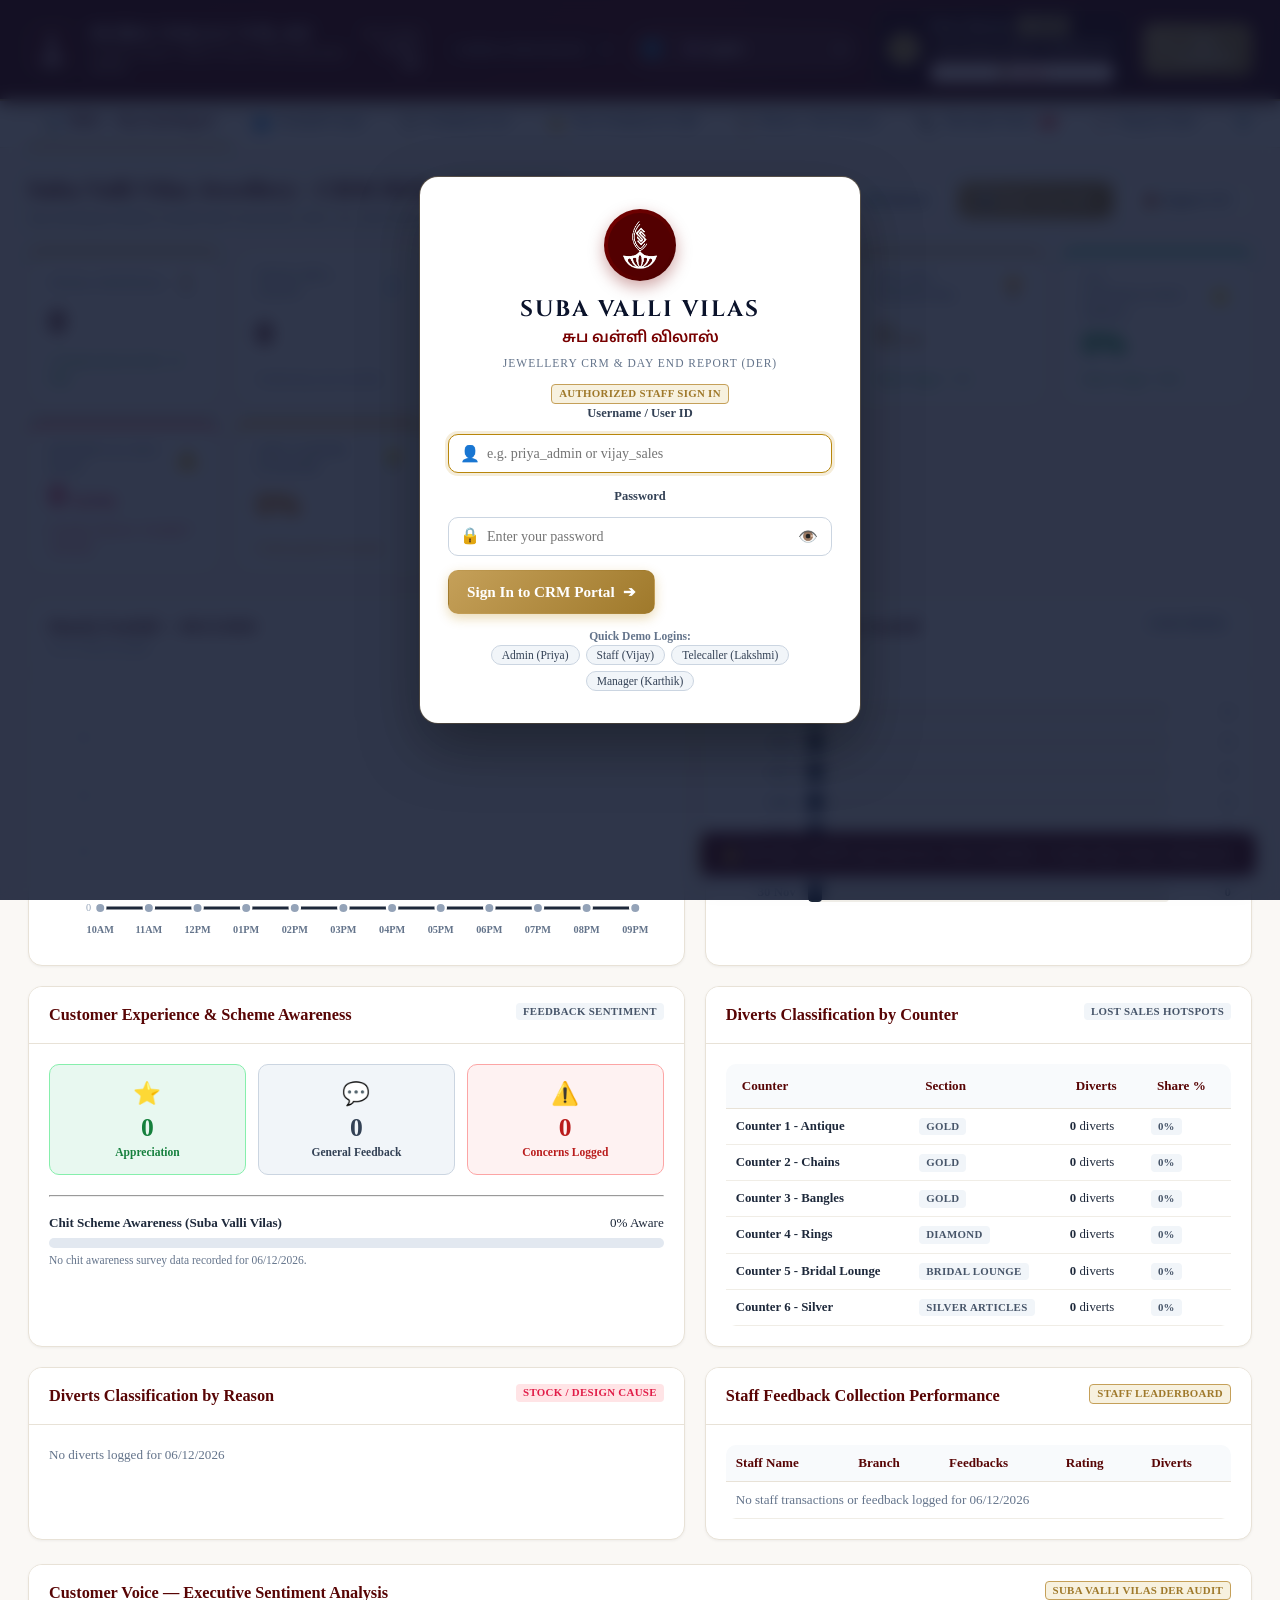
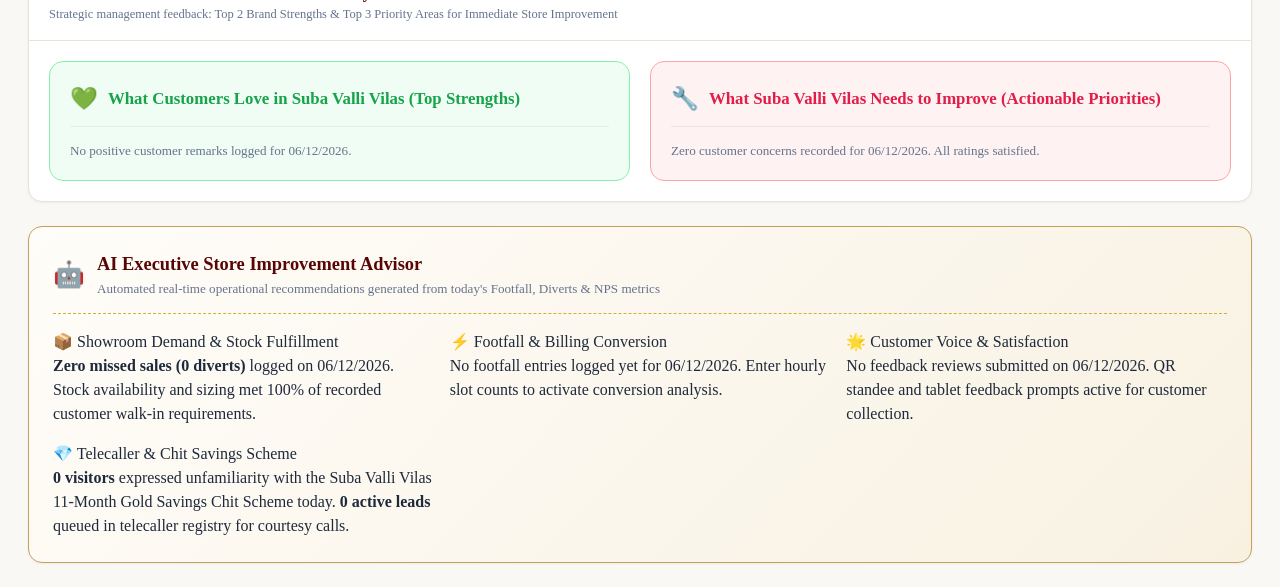
==== commit 682eb4e6: "Update index.html" ====
--- a/index.html
+++ b/index.html
@@ -696,13 +696,13 @@
             <label for="fbFilterStaff">Collected By Staff:</label>
             <select id="fbFilterStaff" class="form-input">
               <option value="ALL">All Staff Members</option>
-              <option value="Vijay">Vijay (Counter 3)</option>
-              <option value="Balagoud">Balagoud</option>
-              <option value="Nilesh">Nilesh</option>
-              <option value="Valent">Valent</option>
-              <option value="Arun hasbe">Arun hasbe</option>
-              <option value="Swati">Swati</option>
-              <option value="Priya Sharma">Priya Sharma</option>
+              <option value="Selvi"></option>
+              <option value="Ramya"></option>
+              <option value="Kaviya"></option>
+              <option value="Madhumitha"></option>
+              <option value="Ramu"></option>
+              <option value="Ramesh"></option>
+              <option value="Praveen"></option>
               <option value="Customer Self-Fill (QR)">Customer Self-Fill (QR)</option>
             </select>
           </div>
@@ -929,13 +929,13 @@
             <!-- Quick One-Tap Staff Chips -->
             <p class="text-xs text-muted mb-1" id="lblStaffChipsSub">Click a staff member below for instant selection:</p>
             <div class="staff-chips-row" id="staffChipsContainer">
-              <button type="button" class="staff-chip active" data-staff="Vijay">Vijay (Counter 3)</button>
-              <button type="button" class="staff-chip" data-staff="Balagoud">Balagoud</button>
-              <button type="button" class="staff-chip" data-staff="Nilesh">Nilesh</button>
-              <button type="button" class="staff-chip" data-staff="Valent">Valent</button>
-              <button type="button" class="staff-chip" data-staff="Arun hasbe">Arun hasbe</button>
-              <button type="button" class="staff-chip" data-staff="Swati">Swati</button>
-              <button type="button" class="staff-chip" data-staff="Priya Sharma">Priya Sharma</button>
+              <button type="button" class="staff-chip active" data-staff="Selvi"></button>
+              <button type="button" class="staff-chip" data-staff="Ramya"></button>
+              <button type="button" class="staff-chip" data-staff="Kaviya"></button>
+              <button type="button" class="staff-chip" data-staff="Madhumitha"></button>
+              <button type="button" class="staff-chip" data-staff="Ramu"></button>
+              <button type="button" class="staff-chip" data-staff="Ramesh"></button>
+              <button type="button" class="staff-chip" data-staff="Praveen"></button>
             </div>
 
             <!-- Staff Select or Custom Name Entry (Area & Invoice removed as requested) -->
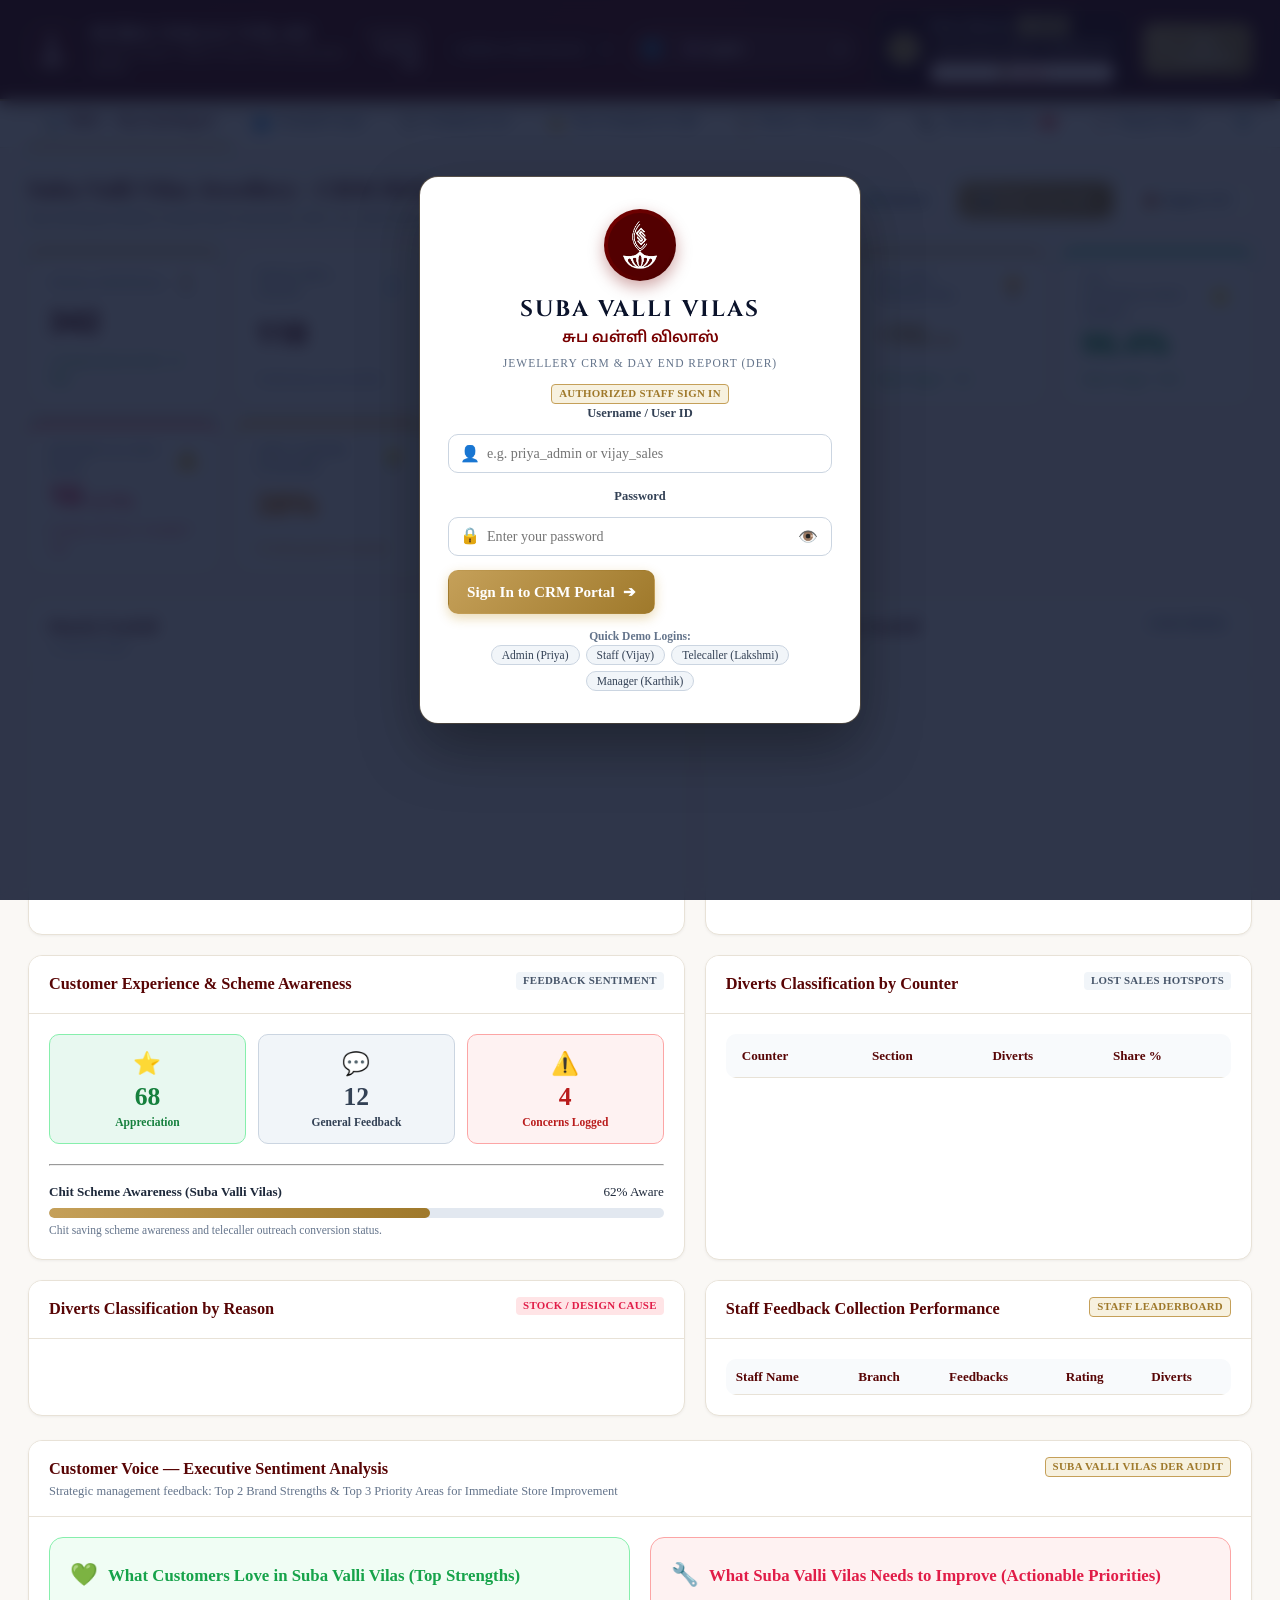
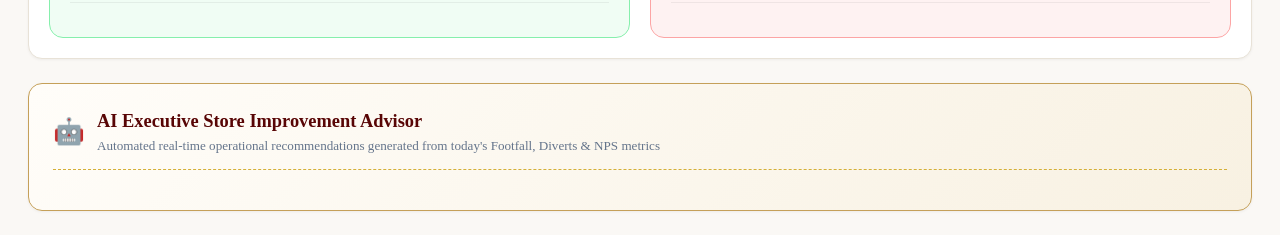
==== commit 9032d11c: "Add files via upload" ====
--- a/index.html
+++ b/index.html
@@ -696,13 +696,13 @@
             <label for="fbFilterStaff">Collected By Staff:</label>
             <select id="fbFilterStaff" class="form-input">
               <option value="ALL">All Staff Members</option>
-              <option value="Selvi"></option>
-              <option value="Ramya"></option>
-              <option value="Kaviya"></option>
-              <option value="Madhumitha"></option>
-              <option value="Ramu"></option>
-              <option value="Ramesh"></option>
-              <option value="Praveen"></option>
+              <option value="Vijay">Vijay (Counter 3)</option>
+              <option value="Balagoud">Balagoud</option>
+              <option value="Nilesh">Nilesh</option>
+              <option value="Valent">Valent</option>
+              <option value="Arun hasbe">Arun hasbe</option>
+              <option value="Swati">Swati</option>
+              <option value="Priya Sharma">Priya Sharma</option>
               <option value="Customer Self-Fill (QR)">Customer Self-Fill (QR)</option>
             </select>
           </div>
@@ -929,13 +929,13 @@
             <!-- Quick One-Tap Staff Chips -->
             <p class="text-xs text-muted mb-1" id="lblStaffChipsSub">Click a staff member below for instant selection:</p>
             <div class="staff-chips-row" id="staffChipsContainer">
-              <button type="button" class="staff-chip active" data-staff="Selvi"></button>
-              <button type="button" class="staff-chip" data-staff="Ramya"></button>
-              <button type="button" class="staff-chip" data-staff="Kaviya"></button>
-              <button type="button" class="staff-chip" data-staff="Madhumitha"></button>
-              <button type="button" class="staff-chip" data-staff="Ramu"></button>
-              <button type="button" class="staff-chip" data-staff="Ramesh"></button>
-              <button type="button" class="staff-chip" data-staff="Praveen"></button>
+              <button type="button" class="staff-chip active" data-staff="Vijay">Vijay (Counter 3)</button>
+              <button type="button" class="staff-chip" data-staff="Balagoud">Balagoud</button>
+              <button type="button" class="staff-chip" data-staff="Nilesh">Nilesh</button>
+              <button type="button" class="staff-chip" data-staff="Valent">Valent</button>
+              <button type="button" class="staff-chip" data-staff="Arun hasbe">Arun hasbe</button>
+              <button type="button" class="staff-chip" data-staff="Swati">Swati</button>
+              <button type="button" class="staff-chip" data-staff="Priya Sharma">Priya Sharma</button>
             </div>
 
             <!-- Staff Select or Custom Name Entry (Area & Invoice removed as requested) -->
@@ -2271,18 +2271,17 @@
       </div>
 
       <form id="divertForm" class="modal-body">
-        <!-- 1. Mandatory Divert Collector at Top -->
+        <!-- 1. Mandatory Divert Collector at Top (App User Name Dropdown) -->
         <div class="form-group mb-3">
           <label for="divCollectedBy" class="form-label font-bold" style="color:var(--maroon-primary);">Divert Collected By (Staff Name) <span class="text-rose">*</span></label>
           <select id="divCollectedBy" class="form-input font-bold" required>
-            <option value="" disabled selected>e.g. Select Staff Member collecting this Divert...</option>
-            <option value="Vijay">Vijay (EMP-101 • Counter 3)</option>
-            <option value="Balagoud">Balagoud (EMP-103 • Counter 1)</option>
-            <option value="Nilesh">Nilesh (EMP-102 • Counter 4)</option>
-            <option value="Valent">Valent (EMP-104 • Counter 6)</option>
-            <option value="Arun hasbe">Arun hasbe (EMP-106 • Counter 5)</option>
-            <option value="Swati">Swati (EMP-105 • Counter 2)</option>
-            <option value="Priya Sharma">Priya Sharma (EMP-100 • Admin)</option>
+            <option value="" disabled selected>e.g. Select App User collecting this Divert...</option>
+            <option value="Priya Sharma">Priya Sharma (@priya_admin • Admin)</option>
+            <option value="Vijay">Vijay (@vijay_sales • Staff)</option>
+            <option value="Lakshmi">Lakshmi (@lakshmi_crm • Telecaller)</option>
+            <option value="Balagoud">Balagoud (@balagoud_staff • Staff)</option>
+            <option value="Nilesh">Nilesh (@nilesh_staff • Staff)</option>
+            <option value="Karthik">Karthik (@karthik_mgr • Manager)</option>
           </select>
         </div>
 
@@ -2302,15 +2301,7 @@
         <div class="form-row">
           <div class="form-group flex-1">
             <label for="divAttendedStaff" class="form-label">Attended Staff <span class="text-xs text-muted">(Optional)</span></label>
-            <select id="divAttendedStaff" class="form-input">
-              <option value="" selected>e.g. Select Attended Staff (Optional)...</option>
-              <option value="Vijay">Vijay (Counter 3)</option>
-              <option value="Balagoud">Balagoud (Counter 1)</option>
-              <option value="Nilesh">Nilesh (Counter 4)</option>
-              <option value="Valent">Valent (Counter 6)</option>
-              <option value="Arun hasbe">Arun hasbe (Counter 5)</option>
-              <option value="Swati">Swati (Counter 2)</option>
-            </select>
+            <input type="text" id="divAttendedStaff" class="form-input" placeholder="e.g. Staff name who attended customer">
           </div>
           <div class="form-group flex-1">
             <label for="divCounter" class="form-label">Counter <span class="text-xs text-muted">(Optional)</span></label>
@@ -2929,6 +2920,7 @@
   <script type="text/javascript" src="https://translate.google.com/translate_a/element.js?cb=googleTranslateElementInit"></script>
 
   <!-- Scripts -->
+  <script src="qrcode-generator.min.js"></script>
   <script src="app.js"></script>
 </body>
 </html>
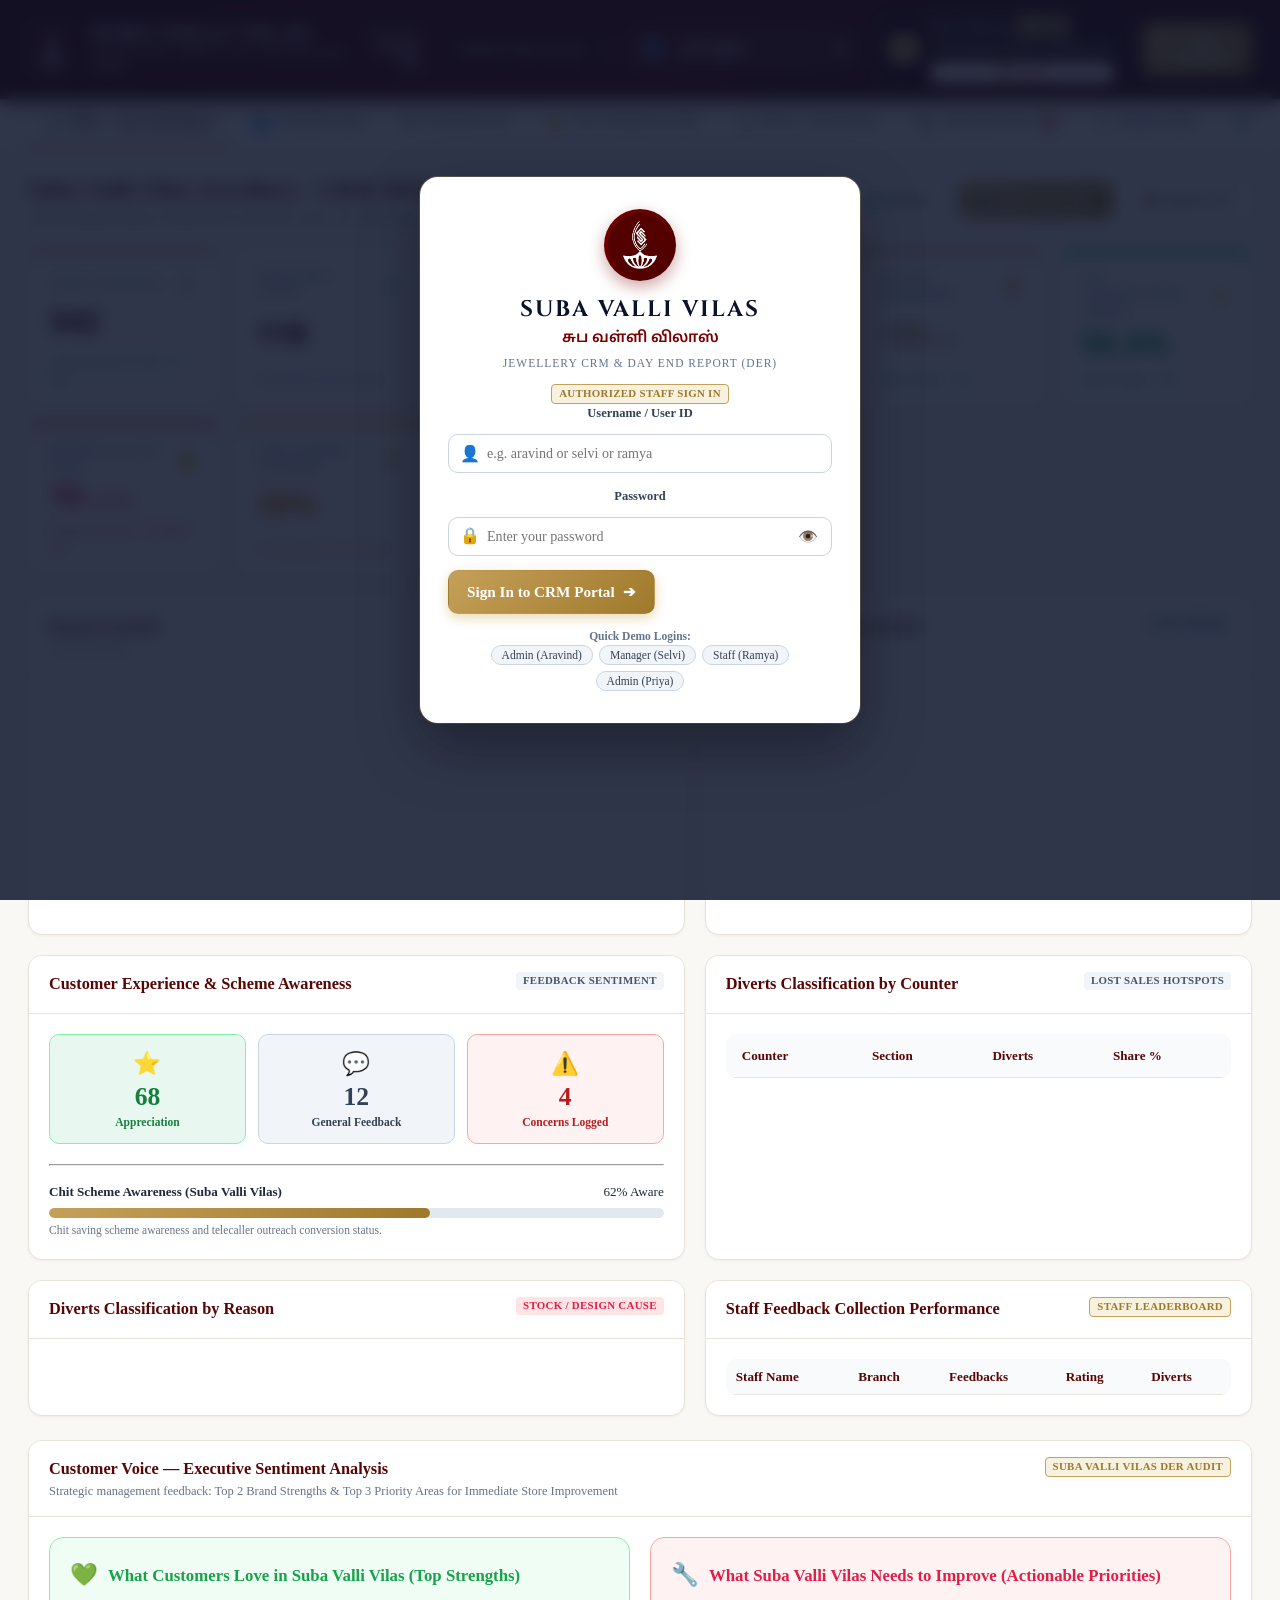
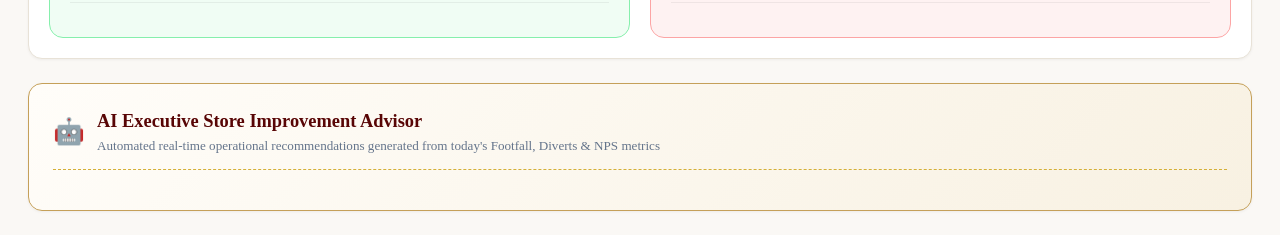
==== commit d5857ab3: "Update index.html" ====
--- a/index.html
+++ b/index.html
@@ -2870,7 +2870,7 @@
           <label for="loginUsername" class="login-label">Username / User ID</label>
           <div class="login-input-wrap">
             <span class="login-input-icon">👤</span>
-            <input type="text" id="loginUsername" class="form-input login-input" placeholder="e.g. priya_admin or vijay_sales" required autocomplete="username">
+            <input type="text" id="loginUsername" class="form-input login-input" placeholder="e.g. aravind or selvi or ramya" required autocomplete="username">
           </div>
         </div>
 
@@ -2893,10 +2893,10 @@
         <div class="login-hint-box mt-3">
           <p class="text-xs text-muted mb-1"><strong>Quick Demo Logins:</strong></p>
           <div class="demo-login-chips">
-            <button type="button" class="btn-demo-chip" onclick="app.fillDemoLogin('priya_admin', 'svv@admin2026')">Admin (Priya)</button>
-            <button type="button" class="btn-demo-chip" onclick="app.fillDemoLogin('vijay_sales', 'svv@staff2026')">Staff (Vijay)</button>
-            <button type="button" class="btn-demo-chip" onclick="app.fillDemoLogin('lakshmi_crm', 'svv@tele2026')">Telecaller (Lakshmi)</button>
-            <button type="button" class="btn-demo-chip" onclick="app.fillDemoLogin('karthik_mgr', 'svv@mgr2026')">Manager (Karthik)</button>
+            <button type="button" class="btn-demo-chip" onclick="app.fillDemoLogin('aravind', '9999', true)">Admin (Aravind)</button>
+            <button type="button" class="btn-demo-chip" onclick="app.fillDemoLogin('selvi', '1234', true)">Manager (Selvi)</button>
+            <button type="button" class="btn-demo-chip" onclick="app.fillDemoLogin('ramya', '3344', true)">Staff (Ramya)</button>
+            <button type="button" class="btn-demo-chip" onclick="app.fillDemoLogin('priya_admin', 'svv@admin2026', true)">Admin (Priya)</button>
           </div>
         </div>
       </form>
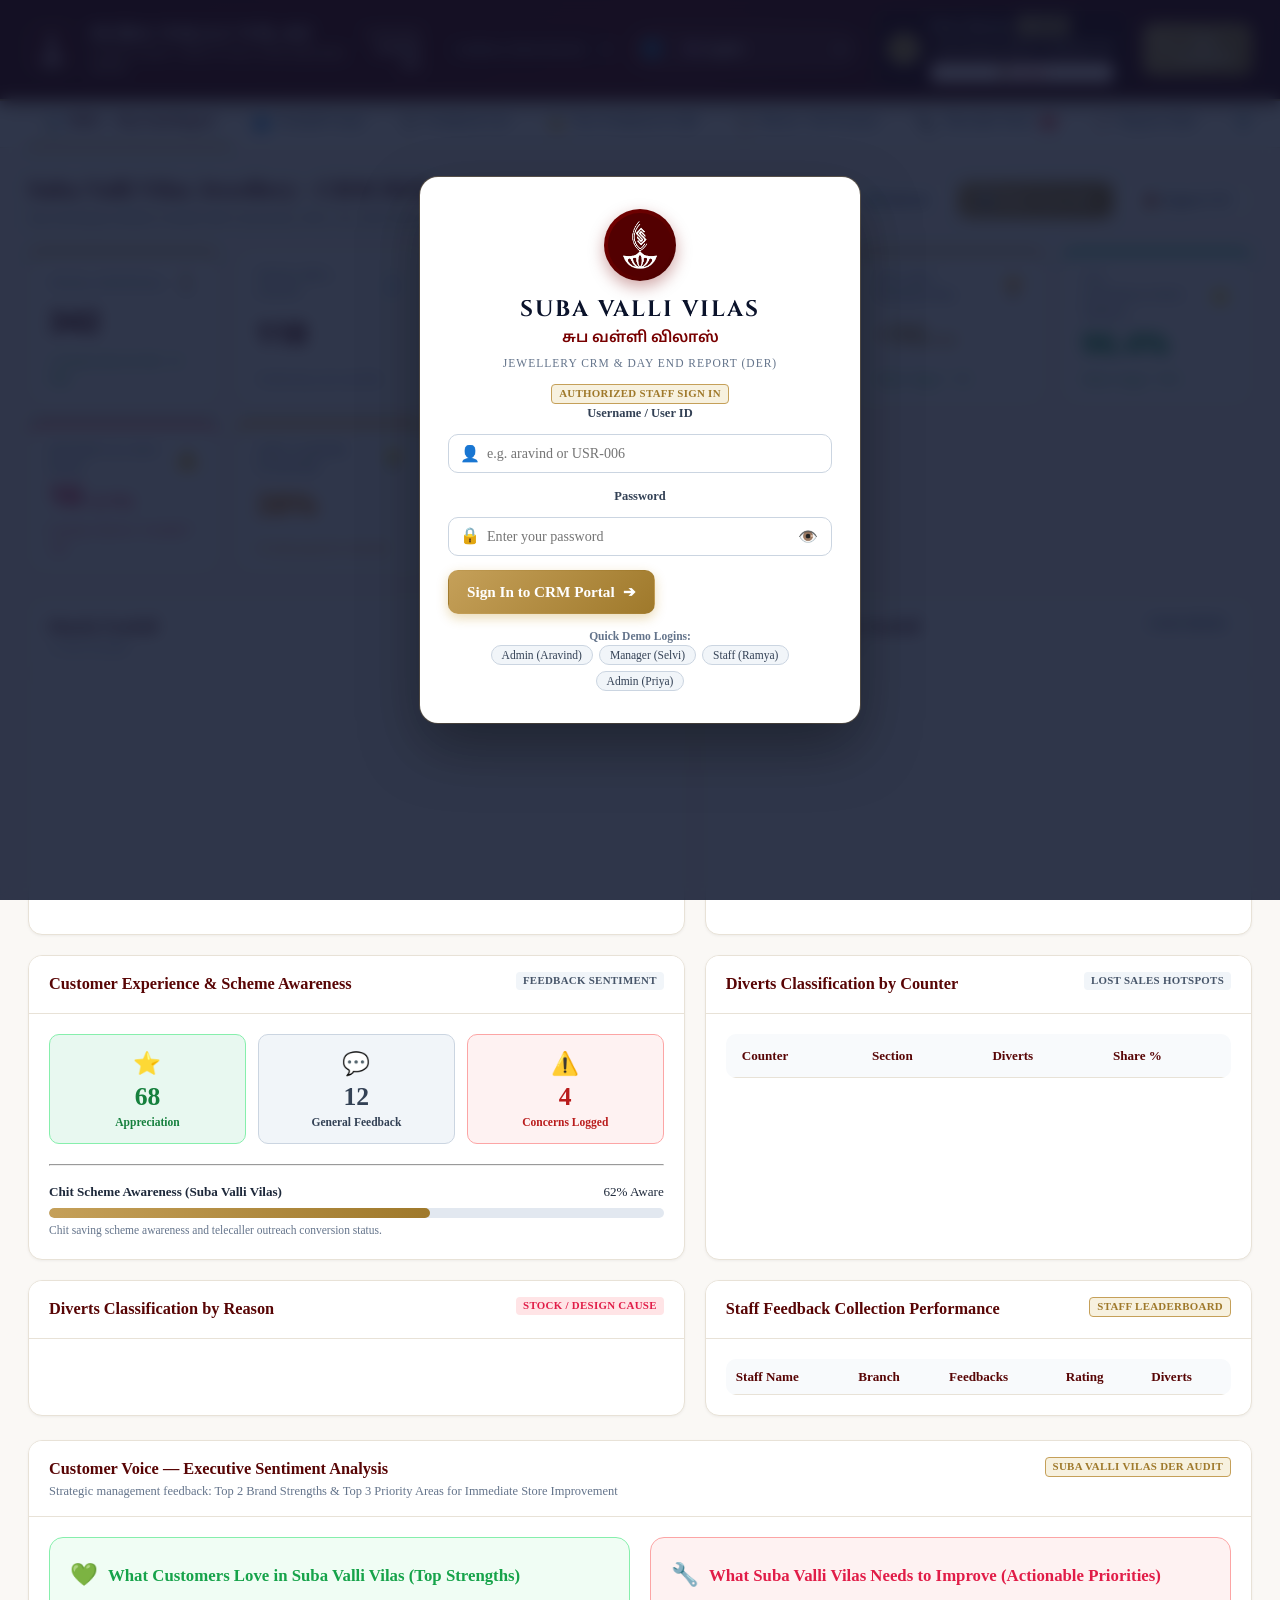
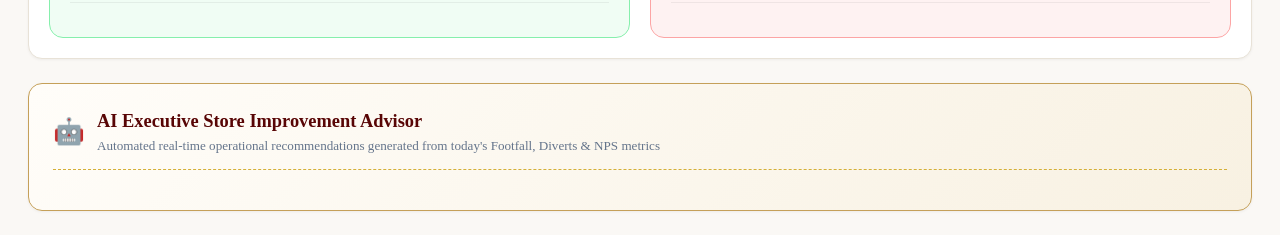
==== commit 491b3e2b: "Update index.html" ====
--- a/index.html
+++ b/index.html
@@ -2865,12 +2865,12 @@
         <span class="badge badge-gold mt-1">Authorized Staff Sign In</span>
       </div>
 
-      <form id="crmLoginForm" class="login-form">
+      <form id="crmLoginForm" class="login-form" onsubmit="event.preventDefault(); if (window.app && window.app.login) window.app.login(); return false;">
         <div class="form-group mb-3 text-left">
           <label for="loginUsername" class="login-label">Username / User ID</label>
           <div class="login-input-wrap">
             <span class="login-input-icon">👤</span>
-            <input type="text" id="loginUsername" class="form-input login-input" placeholder="e.g. aravind or selvi or ramya" required autocomplete="username">
+            <input type="text" id="loginUsername" class="form-input login-input" placeholder="e.g. aravind or USR-006" required autocomplete="username">
           </div>
         </div>
 
@@ -2885,7 +2885,7 @@
 
         <div id="loginErrorMsg" class="login-error-alert" style="display: none;"></div>
 
-        <button type="submit" id="btnLoginSubmit" class="btn btn-gold btn-block btn-login-submit">
+        <button type="button" id="btnLoginSubmit" class="btn btn-gold btn-block btn-login-submit" onclick="if (window.app && window.app.login) window.app.login();">
           <span>Sign In to CRM Portal</span>
           <span>➔</span>
         </button>
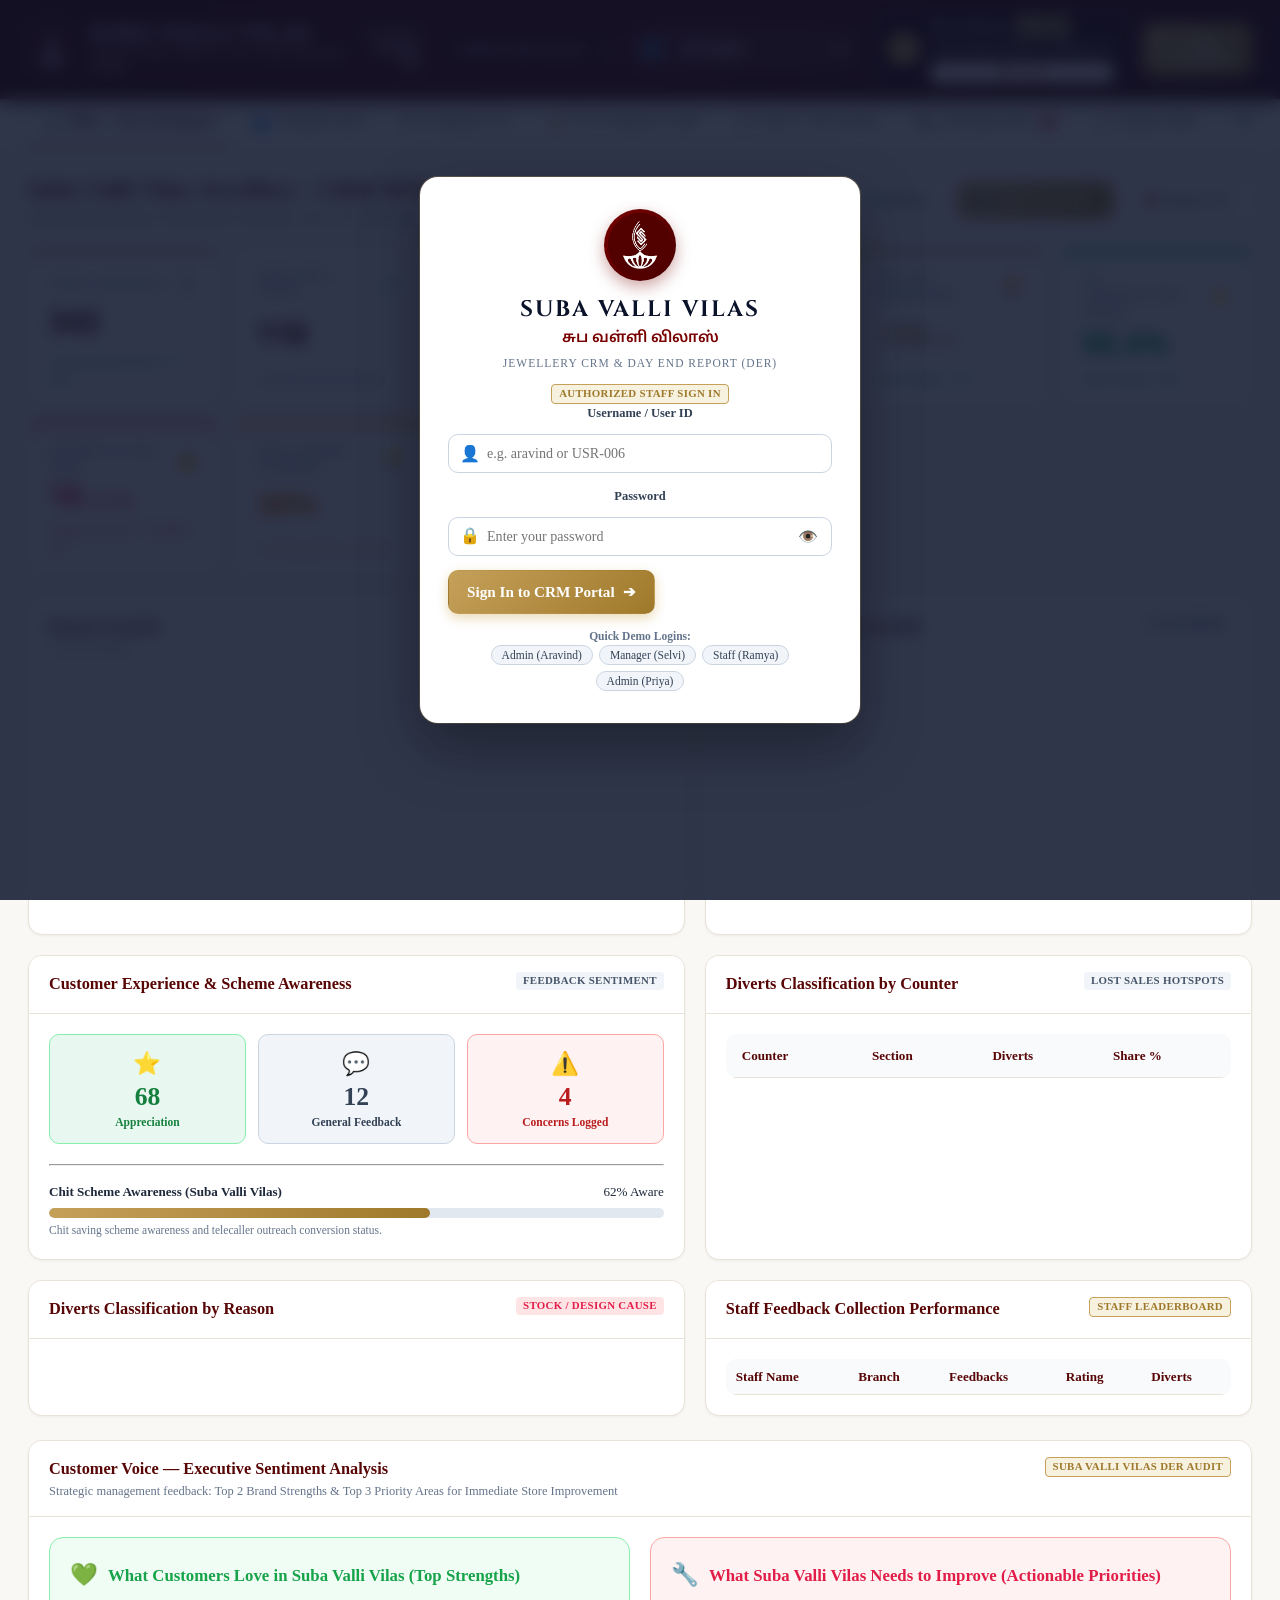
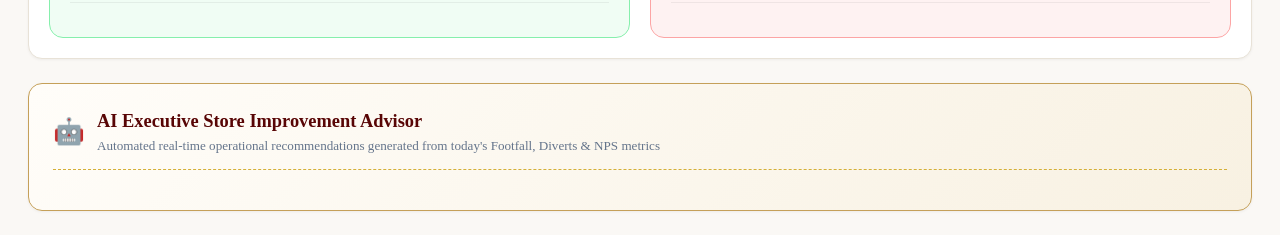
==== commit 67fd85ad: "Add files via upload" ====
--- a/index.html
+++ b/index.html
@@ -2307,12 +2307,16 @@
             <label for="divCounter" class="form-label">Counter <span class="text-xs text-muted">(Optional)</span></label>
             <select id="divCounter" class="form-input">
               <option value="" selected>e.g. Select Counter (Optional)...</option>
-              <option value="Counter 1 - Antique">Counter 1 - Antique</option>
-              <option value="Counter 2 - Chains">Counter 2 - Chains</option>
-              <option value="Counter 3 - Bangles">Counter 3 - Bangles</option>
-              <option value="Counter 4 - Rings">Counter 4 - Rings</option>
-              <option value="Counter 5 - Bridal">Counter 5 - Bridal</option>
-              <option value="Counter 6 - Silver">Counter 6 - Silver</option>
+              <option value="Short Chain">Short Chain</option>
+              <option value="Neckles and Haram">Neckles and Haram</option>
+              <option value="Gold Coin and Bangles Counter">Gold Coin and Bangles Counter</option>
+              <option value="Long Chain">Long Chain</option>
+              <option value="Stud and Diamond">Stud and Diamond</option>
+              <option value="Ring">Ring</option>
+              <option value="Gold Bracelet">Gold Bracelet</option>
+              <option value="Silver">Silver</option>
+              <option value="ACPL">ACPL</option>
+              <option value="Chit">Chit</option>
             </select>
           </div>
           <div class="form-group flex-1">
@@ -2320,10 +2324,9 @@
             <select id="divSection" class="form-input">
               <option value="" selected>e.g. Select Section...</option>
               <option value="Gold">Gold</option>
+              <option value="Silver">Silver</option>
               <option value="Diamond">Diamond</option>
-              <option value="Silver">Silver</option>
-              <option value="Platinum">Platinum</option>
-              <option value="Gift / Articles">Gift / Articles</option>
+              <option value="Chit">Chit</option>
             </select>
           </div>
         </div>
@@ -2335,11 +2338,11 @@
             <select id="divReason" class="form-input" required>
               <option value="" disabled selected>e.g. Select Divert Reason...</option>
               <option value="Design not available">Design not available</option>
-              <option value="Size out of stock">Size out of stock</option>
-              <option value="Wastage / Price negotiation">Wastage / Price negotiation</option>
-              <option value="Custom order request">Custom order request</option>
-              <option value="Just looking / Comparison">Just looking / Comparison</option>
-              <option value="Other Reason">Other Reason</option>
+              <option value="Size not matching">Size not matching</option>
+              <option value="Price / Budget variation">Price / Budget variation</option>
+              <option value="Making & Wastage charges issue">Making &amp; Wastage charges issue</option>
+              <option value="Out of stock / Fresh piece needed">Out of stock / Fresh piece needed</option>
+              <option value="Other (Specify in remarks)">Other (Specify in remarks)</option>
             </select>
           </div>
           <div class="form-group flex-1">
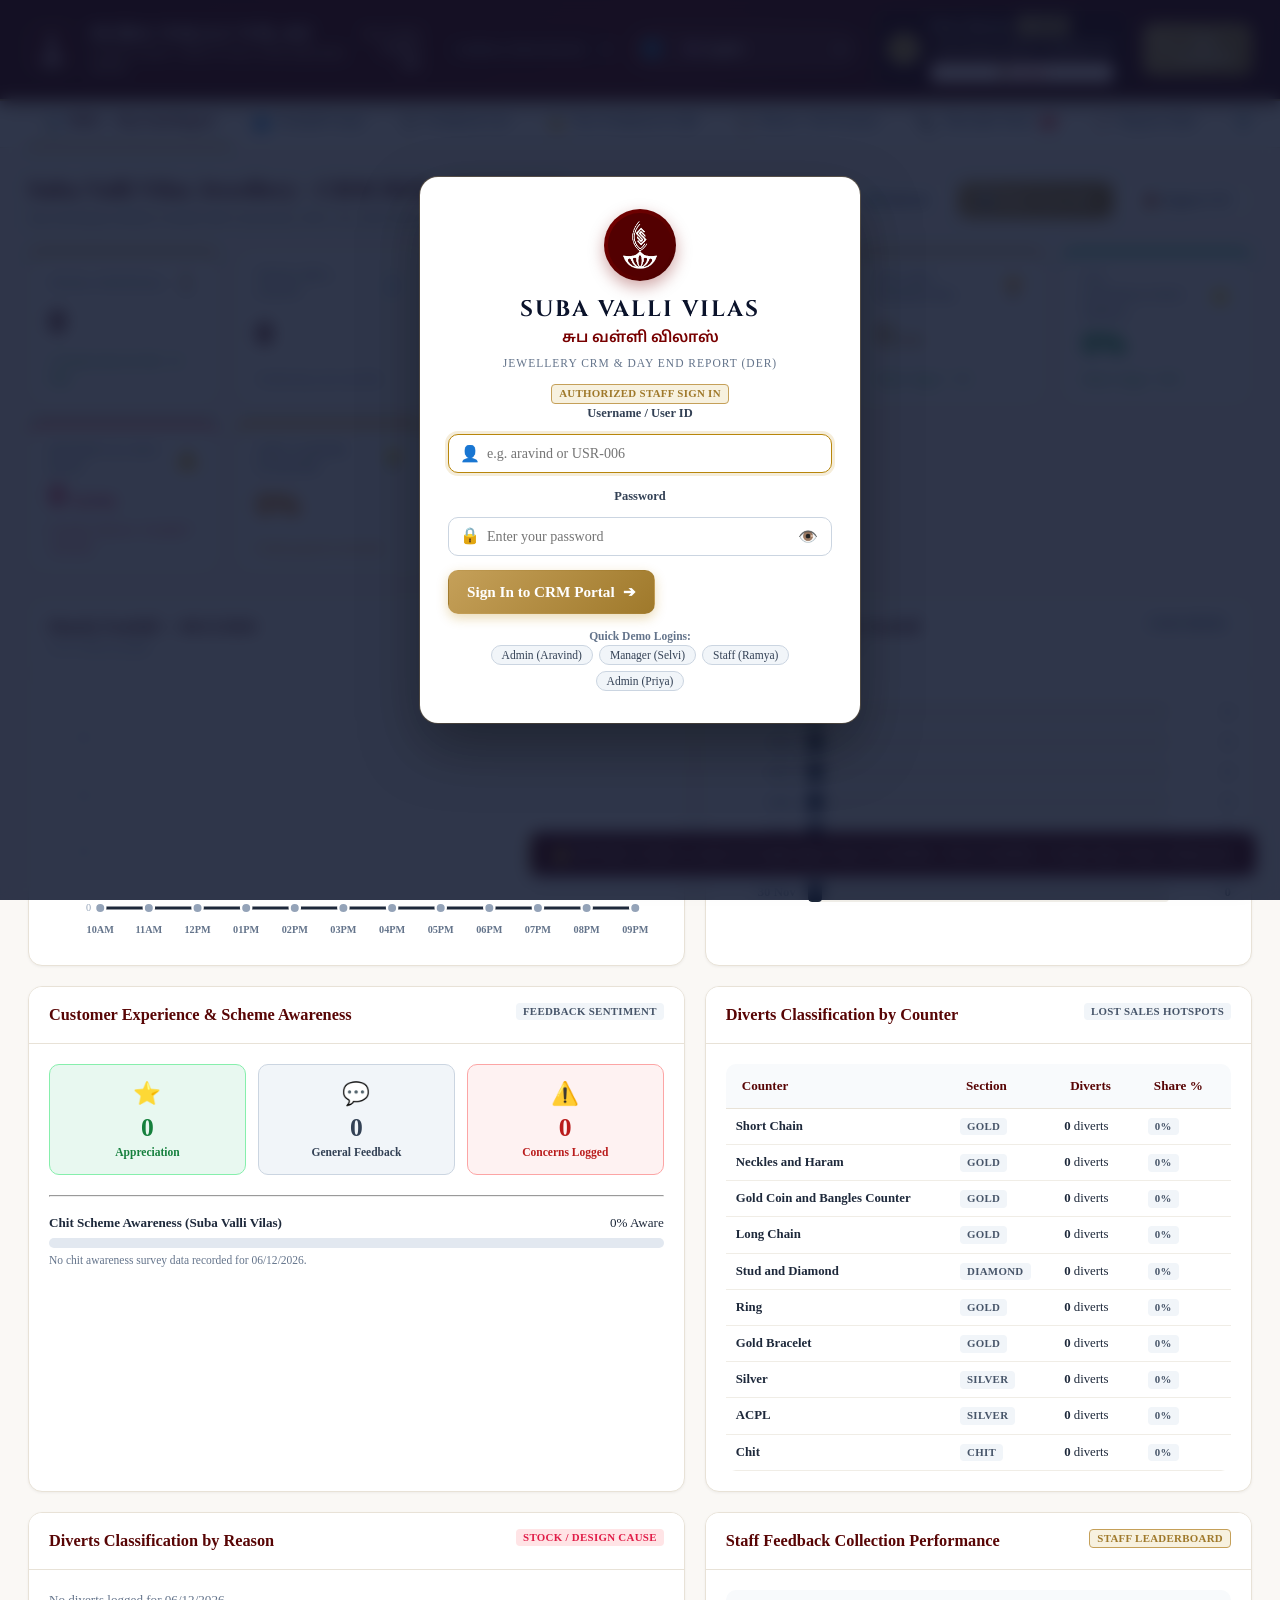
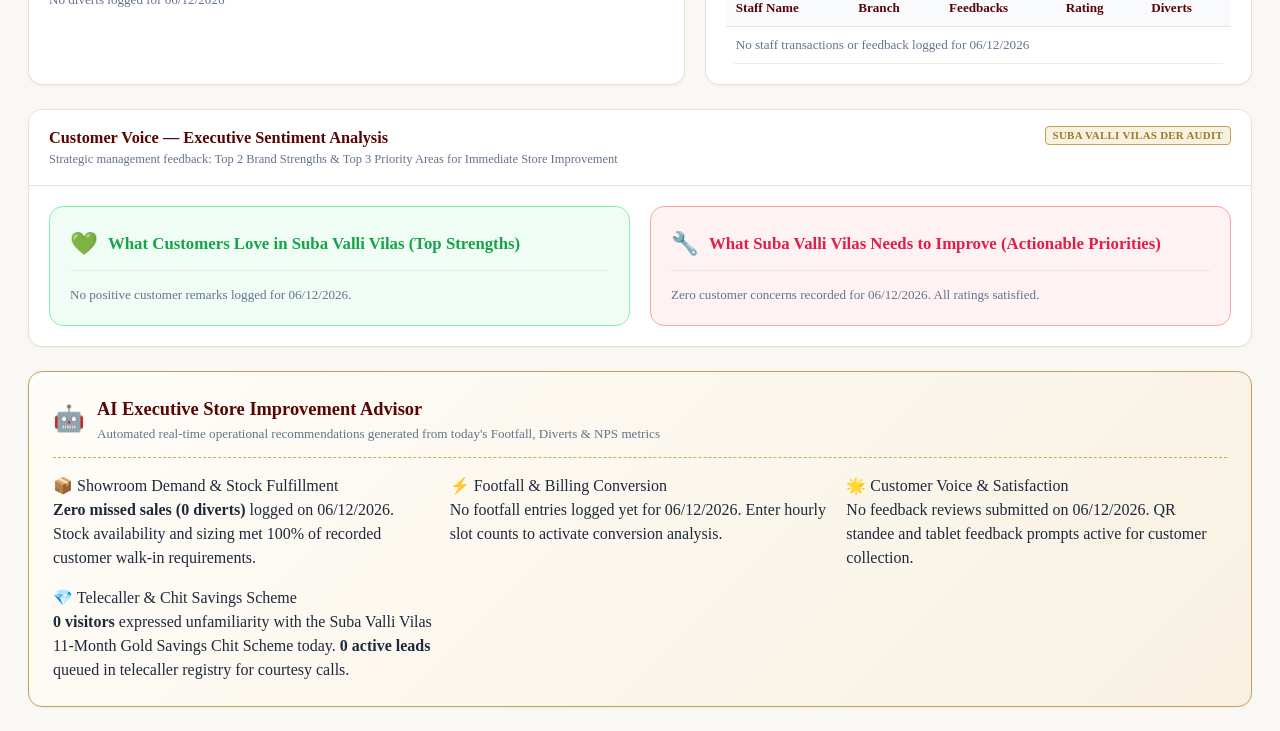
==== commit 5af0afbe: "Update index.html" ====
--- a/index.html
+++ b/index.html
@@ -138,7 +138,7 @@
       <!-- Print Banner (Visible only in PDF / Print) -->
       <div class="print-banner" id="derPrintBanner">
         <div style="display:flex; align-items:center; justify-content:center; gap:16px;">
-          <img src="assets/logo.png" style="width:48px; height:48px; border-radius:8px;" alt="Suba Valli Vilas Logo">
+          <img src="[data-uri]" style="width:52px; height:52px; border-radius:8px; object-fit:contain;" alt="Suba Valli Vilas Logo" class="der-print-logo-img">
           <div style="text-align:left;">
             <h2 id="derPrintMainHeading" style="font-family:'Cambria', Georgia, serif; color:#580505; margin:0; letter-spacing:0.5px; font-size:1.3rem;">Suba Valli Vilas Jewellery - CRM DER</h2>
             <p style="margin:0; font-size:11px; color:#555; font-weight:600;">DAY END REPORT (DER) — CUDDALORE SHOWROOM EXECUTIVE AUDIT</p>
@@ -256,7 +256,7 @@
       </div>
 
       <!-- DER Detailed Analytics Grid: Hourly Footfall Line Graph + Weekly Daily Footfall Horizontal Bars -->
-      <div class="dashboard-analytics-grid">
+      <div class="dashboard-analytics-grid der-footfall-grid" id="derFootfallAnalyticsGrid">
         <!-- Card 1: Hourly Footfall with Point Counts (Image 1 Left Reference) -->
         <div class="card chart-card" id="derHourlyGraphCard">
           <div class="card-header d-flex justify-between align-center">
@@ -1256,9 +1256,9 @@
       <div class="card p-3 mt-3 mb-2 d-flex justify-between align-center flex-wrap gap-2">
         <div class="d-flex align-center gap-2">
           <span class="text-xs font-bold text-muted">📅 Date Range:</span>
-          <input type="date" id="telFilterFromDate" class="form-input form-input-sm" style="width:140px;" value="2026-09-01">
+          <input type="date" id="telFilterFromDate" class="form-input form-input-sm" style="width:140px;">
           <span class="text-xs text-muted">to</span>
-          <input type="date" id="telFilterToDate" class="form-input form-input-sm" style="width:140px;" value="2026-09-20">
+          <input type="date" id="telFilterToDate" class="form-input form-input-sm" style="width:140px;">
           <button type="button" class="btn btn-xs btn-outline" id="btnTelDateApply">Apply</button>
           <button type="button" class="btn btn-xs btn-outline" id="btnTelDateReset">Reset</button>
         </div>
@@ -1359,7 +1359,7 @@
           <div class="kpi-meta">
             <span class="kpi-label">CHIT / SCHEME PIPELINE</span>
             <span class="kpi-val" id="repKpiChitEnrolled">0</span>
-            <span class="kpi-footer text-muted">Members registered</span>
+            <span class="kpi-footer text-muted" id="repKpiChitSub">Members registered</span>
           </div>
         </div>
       </div>
@@ -1590,6 +1590,50 @@
 
       <!-- Report View 4: Telecaller Report Container -->
       <div id="repTelecallerContainer" class="report-subview mt-4">
+        <!-- Lead Queue Category Classification Summary Cards -->
+        <div class="kpi-grid mb-3" id="repTelecallerLeadSummary">
+          <div class="kpi-card gold-border">
+            <div class="kpi-header">
+              <span class="kpi-label">CHIT SCHEME UNAWARE LEADS</span>
+              <span class="kpi-icon">💎</span>
+            </div>
+            <div class="kpi-value text-gold" id="repTelChitUnawareCount">0</div>
+            <div class="kpi-footer text-muted">
+              <span>Feedback walk-in prospects queued</span>
+            </div>
+          </div>
+          <div class="kpi-card amber-accent">
+            <div class="kpi-header">
+              <span class="kpi-label">DIVERT REQUESTS</span>
+              <span class="kpi-icon">📦</span>
+            </div>
+            <div class="kpi-value text-amber" id="repTelDivertCount">0</div>
+            <div class="kpi-footer text-muted">
+              <span>Customer item requests queued</span>
+            </div>
+          </div>
+          <div class="kpi-card rose-accent">
+            <div class="kpi-header">
+              <span class="kpi-label">SERVICE CONCERNS</span>
+              <span class="kpi-icon">⚠️</span>
+            </div>
+            <div class="kpi-value text-rose" id="repTelConcernCount">0</div>
+            <div class="kpi-footer text-muted">
+              <span>Customer recovery calls</span>
+            </div>
+          </div>
+          <div class="kpi-card emerald-accent">
+            <div class="kpi-header">
+              <span class="kpi-label">CHIT SCHEME ENROLLED</span>
+              <span class="kpi-icon">🏆</span>
+            </div>
+            <div class="kpi-value text-success" id="repTelChitEnrolledCount">0</div>
+            <div class="kpi-footer text-muted">
+              <span>Active gold chit members</span>
+            </div>
+          </div>
+        </div>
+
         <div class="card">
           <div class="card-header">
             <h3 class="card-title">Telecaller Performance &amp; Conversion Leaderboard</h3>
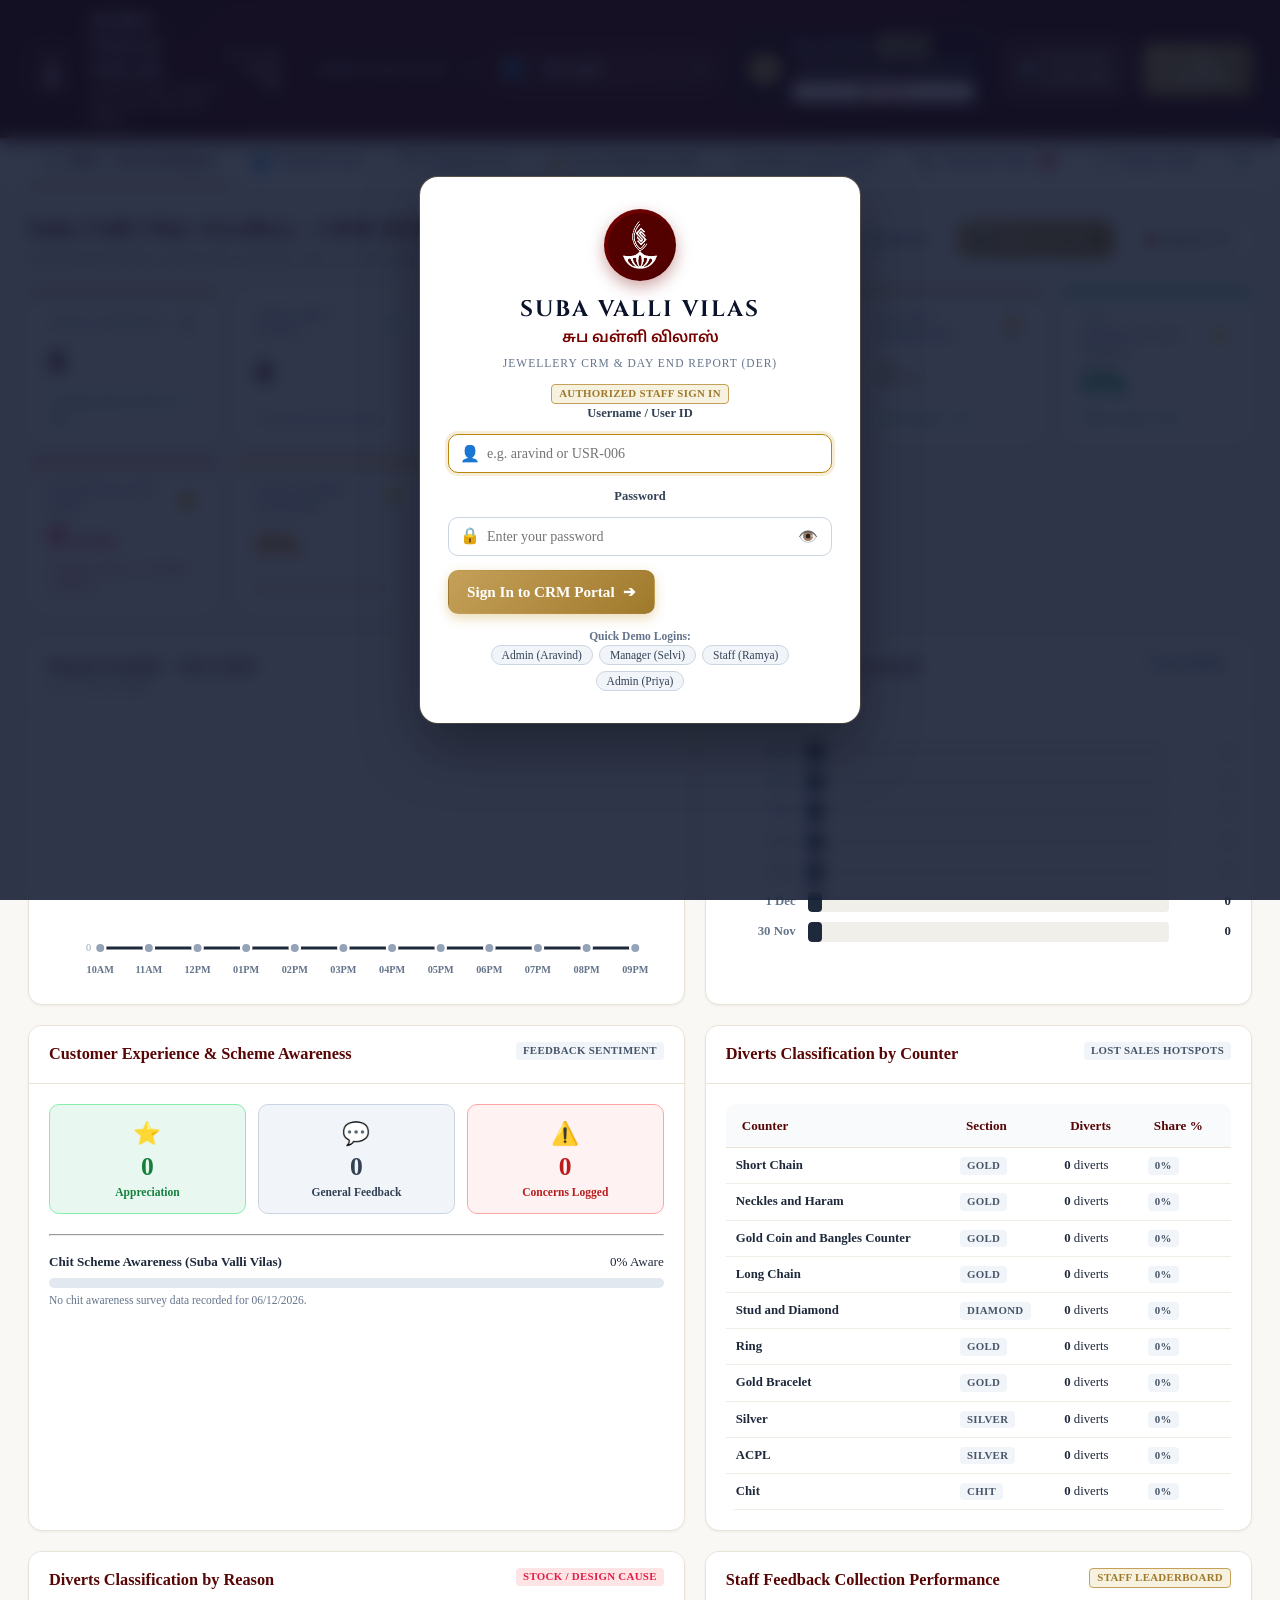
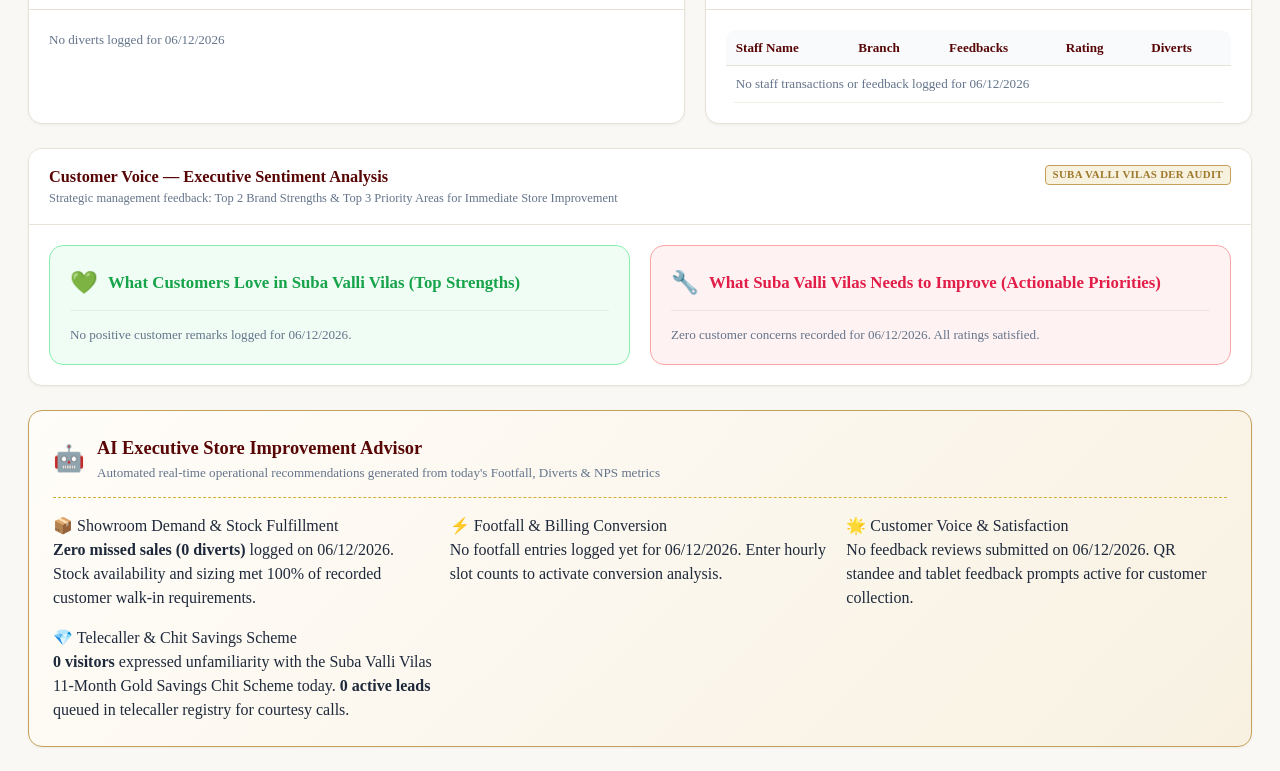
==== commit 8ba3bcd6: "Update index.html" ====
--- a/index.html
+++ b/index.html
@@ -78,6 +78,12 @@
           </button>
         </div>
       </div>
+
+      <!-- Link to New Governance & MIS Suite -->
+      <a href="crm-hub.html" class="btn btn-outline" style="border: 1.5px solid #C5A059; color: #FFF; background: rgba(197, 160, 89, 0.15); display: inline-flex; align-items: center; gap: 6px; padding: 7px 14px; border-radius: 8px; font-weight: 600; font-size: 0.85rem; text-decoration: none; transition: all 0.2s ease;" title="Open Suba Valli Vilas CRM Governance Suite, MIS Report, RNR, RACI, KPI & Training Kit">
+        <span>🏛️</span>
+        <span>Governance &amp; MIS Hub</span>
+      </a>
 
       <!-- Prominent Add Feedback Button in Right Corner -->
       <button id="btnOpenNewFeedback" class="btn btn-gold btn-add-feedback">
